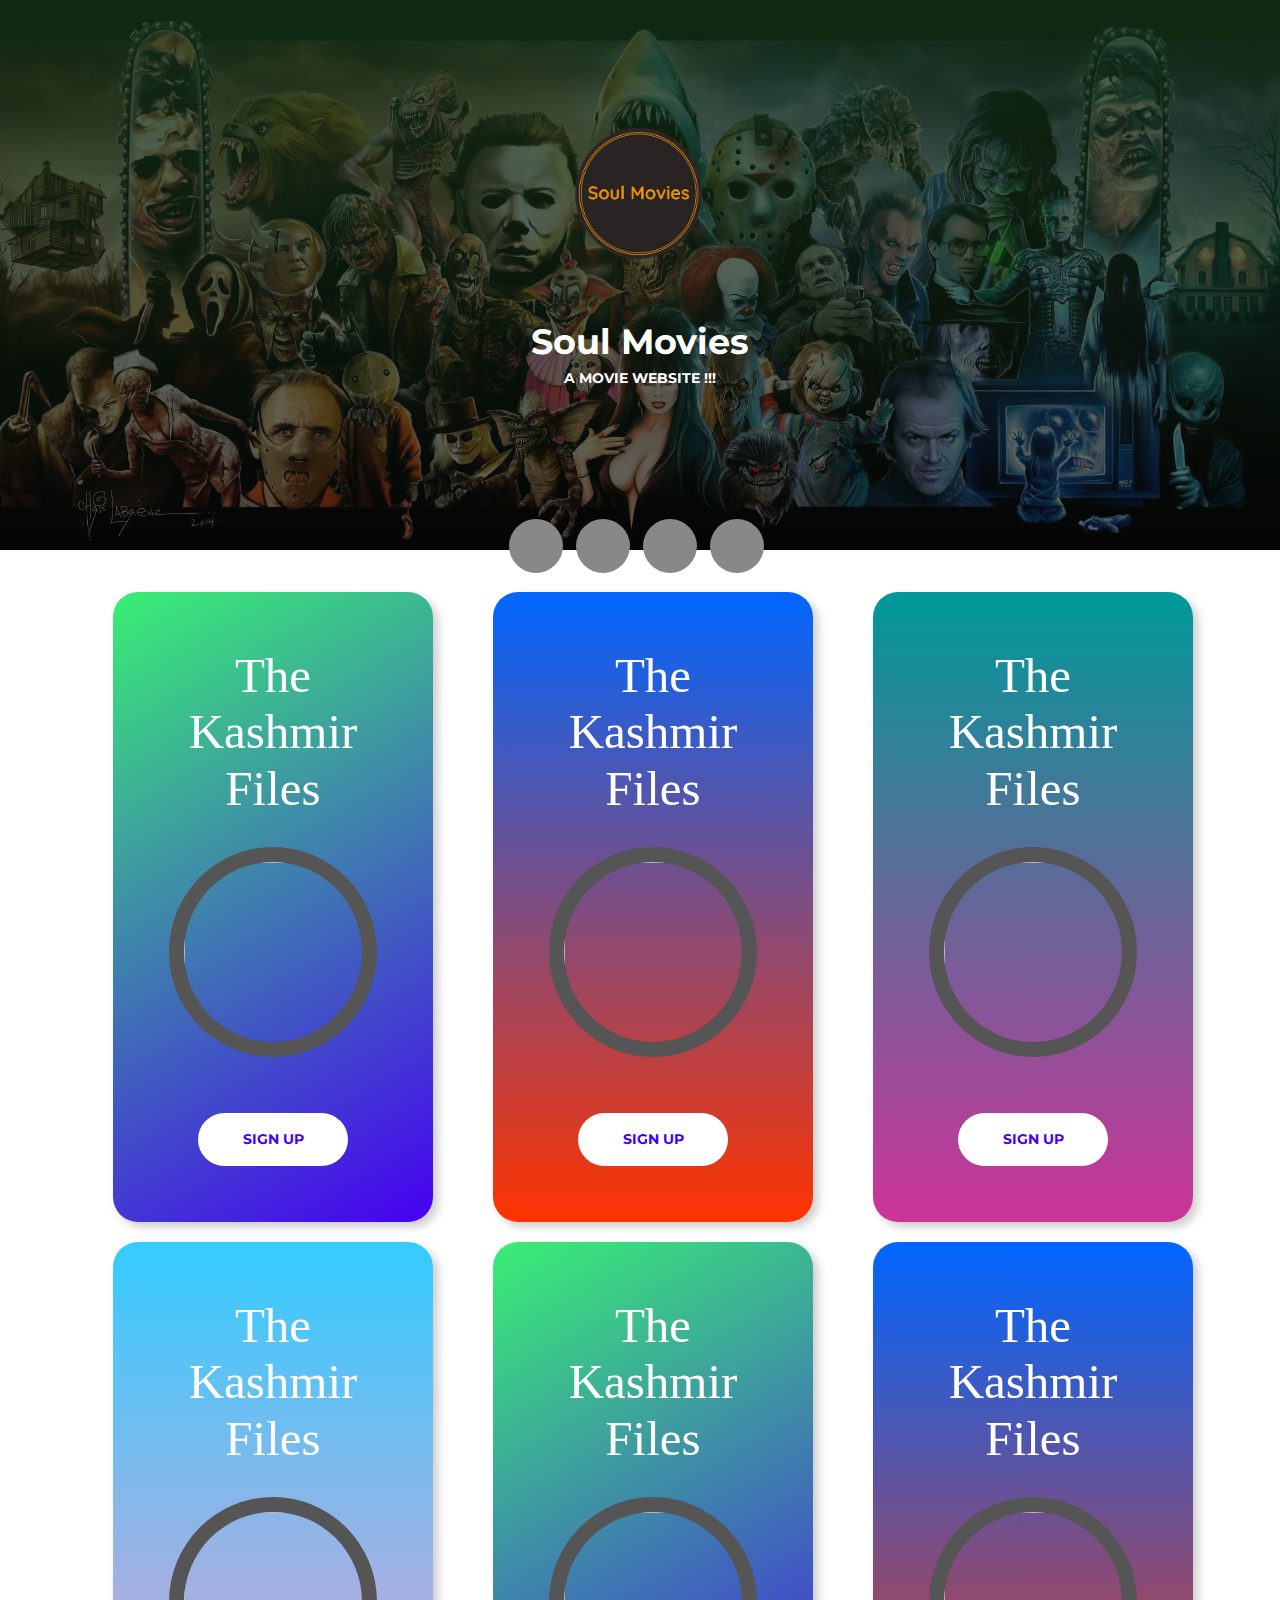
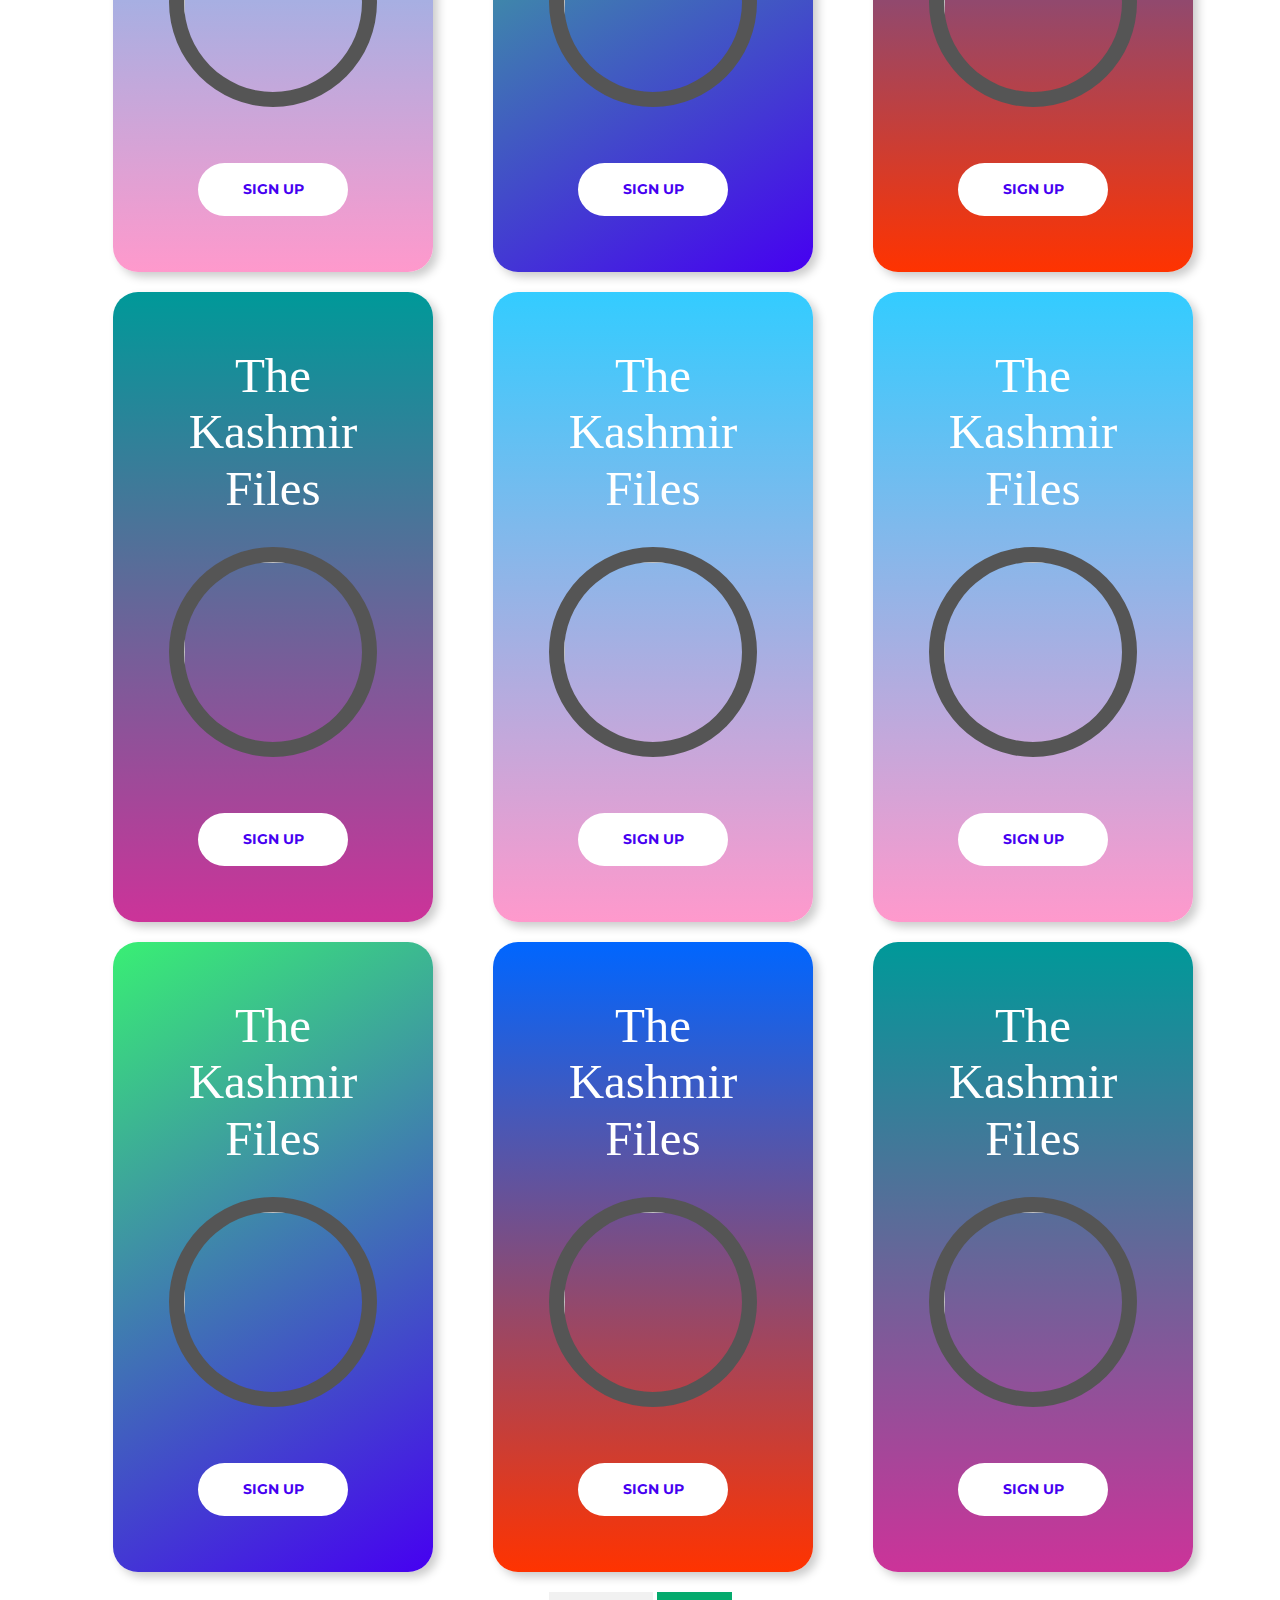
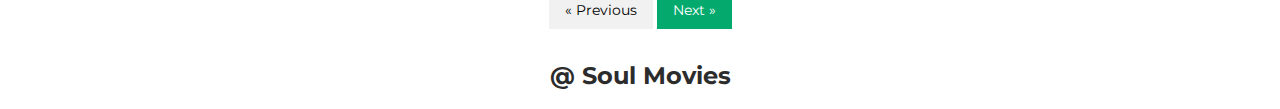
==== lm.html @ b40b962f "m" ====
<!DOCTYPE html>
<html lang="en-US">
  <head>
    <meta charset="UTF-8">
    <meta http-equiv="X-UA-Compatible" content="IE=edge">
    <meta name="viewport" content="width=device-width, initial-scale=1">
    <meta content="text/html; charset=iso-8859-2" http-equiv="Content-Type">
    <link rel="stylesheet" href="https://www.w3schools.com/w3css/4/w3.css">
    <meta name="keywords" content="ASHWANI,ashwani,singh,SINGH,Singh,Jhaboo,JHABOO,jhaboo Ashwani Singh,Jhaboo Singh,jhabboo,top,best,Jhabboo,Jhabboo Singh,jhabboo singh," />
    <title>||SoulMovies||</title>
    <link href="https://fonts.googleapis.com/css?family=Montserrat:400,700,200" rel="stylesheet">
    <link href="https://maxcdn.bootstrapcdn.com/font-awesome/latest/css/font-awesome.min.css" rel="stylesheet">
    <link href="css/aos.css?ver=1.1.0" rel="stylesheet">
    <link href="css/bootstrap.min.css?ver=1.1.0" rel="stylesheet">
    <link href="css/main.css?ver=1.1.0" rel="stylesheet">
    <noscript>
      <style type="text/css">
        [data-aos] {
            opacity: 1 !important;
            transform: translate(0) scale(1) !important;
        }
        .mySlides {display:none;}
      </style>
    </noscript>
    <style>
a {
  text-decoration: none;
  display: inline-block;
  padding: 8px 16px;
}



.previous {
  background-color: #f1f1f1;
  color: black;
}

.next {
  background-color: #04AA6D;
  color: white;
}

.round {
  border-radius: 50%;
}

    .button {
      padding: 15px 25px;
      font-size: 24px;
      text-align: center;
      cursor: pointer;
      outline: none;
      color: #fff;
      background-color: #04AA6D;
      border: none;
      border-radius: 15px;
      box-shadow: 0 9px #999;
    }
    
    .button:hover {background-color: #3e8e41}
    
    .button:active {
      background-color: #3e8e41;
      box-shadow: 0 5px #666;
      transform: translateY(4px);
    }

    .card {
    width: 320px;
    box-sizing: border-box;
    padding: 4em;
    font-family: Ubuntu;
    border-radius: 25px;
    color: white;
    line-height: 25px;
    box-shadow: 5px 5px 10px #ccc;
    float: left;
    margin-left: 2em;
   
  }
  
  .card.purple {
    background: linear-gradient(to bottom, #0066ff 0%, #ff3300 100%);
  }
  
  .card.green {
    background: linear-gradient(150deg, #39ef74, #4600f1 100%);
  }
  
  .card.pink {
    background: linear-gradient(to bottom, #33ccff 0%, #ff99cc 100%);
  }
  .card.red {
    background: linear-gradient(to bottom, #009999 0%, #cc3399 100%);
  }
  
  
  button {
    text-transform: uppercase;
    width: 150px;
    display: block;
    margin: 0 auto;
    color: #4600f1;
    border-radius: 50px;
    padding: 1em;
    background: white;
    border: none;
    font-weight: bold;
    margin-top: 4em;
  }
  img {
    border-radius: 50%;
    border: 15px solid #555;
  }
  
  
    </style>
  </head>
  <body id="top">
   
  
    <div class="page-content">
     
<div class="profile-page">
  <div class="wrapper">
    <div class="page-header page-header-small" filter-color="green">
      <div class="page-header-image" data-parallax="true" style="background-image: url('images/cc-bg-2.jpg')"></div>
      <div class="container">
        <div class="content-center">
          <div class="cc-profile-image"><a href="#"><img src="images/ash.jpg" alt="Image"/></a></div>
          <div class="h2 title">Soul Movies</div>
          <p class="category text-white">A Movie Website !!! <br></p><a class="btn btn-primary smooth-scroll mr-2" href="mailto:ashwani221003@gmail.com" data-aos="zoom-in" data-aos-anchor="data-aos-anchor">Contact Me</a><a class="btn btn-primary" href="#" data-aos="zoom-in" data-aos-anchor="data-aos-anchor">Explore</a>
        </div>
      </div>
      <div class="section">
        <div class="container">
          <div class="button-container">
            
            <a class="btn btn-default btn-round btn-lg btn-icon" href="https://www.instagram.com/Soul_Movie/" rel="tooltip" title="Instagram"><i class="fa fa-instagram"></i></a>
            <a class="btn btn-default btn-round btn-lg btn-icon" href="https://t.me/soul_movies1" rel="tooltip" title="Telegram"><i class="fa fa-telegram"></i></a>
            <a class="btn btn-default btn-round btn-lg btn-icon" href="https://www.youtube.com/channel/UCIfDLd_bmpU7sVuVoZVQx5g" rel="tooltip" title="Youtube"><i class="fa fa-youtube-play"></i></a>
            <a class="btn btn-default btn-round btn-lg btn-icon" href="upi://pay?pa=jhabboosingh@ybl&amp;pn=Ashwani Singh K&amp;cu=INR" rel="tooltip" title="Support Us"><i class="fa fa-paypal"></i></a>
            
        </div>
      </div>
    </div>
  </div>
</div><br><br>


  
<div class="container">
    <div class="row">


        <div class="col-sm">
            <div class="card green">
                <h1><center>The Kashmir Files</center></h1>
                <div><img class="center" src="" width="215" height="210"></div>
                <button>Sign Up</button>
              </div>
          </div>
          <div class="col-sm">
            <div class="card purple">
                <h1><center>The Kashmir Files</center></h1>
                <div><img class="center" src="" width="215" height="210"></div>
                <button>Sign Up</button>
              </div>
          </div>
    
          <div class="col-sm">
            <div class="card red">
                <h1><center>The Kashmir Files</center></h1>
                <div><img class="center" src="" width="215" height="210"></div>
                <button>Sign Up</button>
              </div> </div>
    
          <div class="col-sm">
            <div class="card pink">
                <h1><center>The Kashmir Files</center></h1>
                <div><img class="center" src="" width="215" height="210"></div>
                <button>Sign Up</button>
              </div>
          </div>

        <div class="col-sm">
            <div class="card green">
                <h1><center>The Kashmir Files</center></h1>
                <div><img class="center" src="" width="215" height="210"></div>
                <button>Sign Up</button>
              </div>
          </div>
          <div class="col-sm">
            <div class="card purple">
                <h1><center>The Kashmir Files</center></h1>
                <div><img class="center" src="" width="215" height="210"></div>
                <button>Sign Up</button>
              </div>
          </div>
    
          <div class="col-sm">
            <div class="card red">
                <h1><center>The Kashmir Files</center></h1>
                <div><img class="center" src="" width="215" height="210"></div>
                <button>Sign Up</button>
              </div> </div>


              <div class="col-sm">
                <div class="card pink">
                    <h1><center>The Kashmir Files</center></h1>
                    <div><img class="center" src="" width="215" height="210"></div>
                    <button>Sign Up</button>
                  </div>
              </div>
    
          <div class="col-sm">
            <div class="card pink">
                <h1><center>The Kashmir Files</center></h1>
                <div><img class="center" src="" width="215" height="210"></div>
                <button>Sign Up</button>
              </div>
          </div>

      <div class="col-sm">
        <div class="card green">
            <h1><center>The Kashmir Files</center></h1>
            <div><img class="center" src="" width="215" height="210"></div>
            <button>Sign Up</button>
          </div>
      </div>
      <div class="col-sm">
        <div class="card purple">
            <h1><center>The Kashmir Files</center></h1>
            <div><img class="center" src="" width="215" height="210"></div>
            <button>Sign Up</button>
          </div>
      </div>

      <div class="col-sm">
        <div class="card red">
            <h1><center>The Kashmir Files</center></h1>
            <div><img class="center" src="" width="215" height="210"></div>
            <button>Sign Up</button>
          </div> </div>

     
    </div>
  </div><center>
  <a href="#" class="previous">&laquo; Previous</a>
<a href="#" class="next">Next &raquo;</a></center>
  <div class="h4 title text-center">@ Soul Movies</div>

</body>
</html>
---- css/main.css ----
.bootstrap-switch {
  display: inline-block;
  direction: ltr;
  cursor: pointer;
  border-radius: 30px;
  border: 0;
  position: relative;
  text-align: left;
  margin-bottom: 10px;
  line-height: 8px;
  width: 59px !important;
  height: 22px;
  outline: none;
  z-index: 0;
  -webkit-user-select: none;
  -moz-user-select: none;
  -ms-user-select: none;
  user-select: none;
  vertical-align: middle;
  transition: border-color ease-in-out .15s, box-shadow ease-in-out .15s;
  margin-right: 20px;
  background: rgba(44, 44, 44, 0.2); }



.bootstrap-switch .bootstrap-switch-container {
  display: inline-flex;
  top: 0;
  height: 22px;
  border-radius: 4px;
  transform: translate3d(0, 0, 0);
  width: 100px !important; }

.bootstrap-switch .bootstrap-switch-handle-on,
.bootstrap-switch .bootstrap-switch-handle-off,
.bootstrap-switch .bootstrap-switch-label {
  box-sizing: border-box;
  cursor: pointer;
  display: inline-block !important;
  height: 100%;
  color: #fff;
  padding: 6px 12px;
  font-size: 11px;
  text-indent: -5px;
  line-height: 15px;
  transition: 0.25s ease-out; }

.bootstrap-switch .bootstrap-switch-handle-on,
.bootstrap-switch .bootstrap-switch-handle-off {
  text-align: center;
  z-index: 1;
  float: left;
  line-height: 11px;
  width: 50% !important; }

.bootstrap-switch .bootstrap-switch-handle-on.bootstrap-switch-brown,
.bootstrap-switch .bootstrap-switch-handle-off.bootstrap-switch-brown {
  color: #fff;
  background: #378C3F; }

.bootstrap-switch .bootstrap-switch-handle-on.bootstrap-switch-blue,
.bootstrap-switch .bootstrap-switch-handle-off.bootstrap-switch-blue {
  color: #fff;
  background: #2CA8FF; }

.bootstrap-switch .bootstrap-switch-handle-on.bootstrap-switch-green,
.bootstrap-switch .bootstrap-switch-handle-off.bootstrap-switch-green {
  color: #fff;
  background: #18ce0f; }

.bootstrap-switch .bootstrap-switch-handle-on.bootstrap-switch-orange,
.bootstrap-switch .bootstrap-switch-handle-off.bootstrap-switch-orange {
  background: #FFB236;
  color: #fff; }

.bootstrap-switch .bootstrap-switch-handle-on.bootstrap-switch-red,
.bootstrap-switch .bootstrap-switch-handle-off.bootstrap-switch-red {
  color: #fff;
  background: #FF3636; }

.bootstrap-switch .bootstrap-switch-handle-on.bootstrap-switch-default,
.bootstrap-switch .bootstrap-switch-handle-off.bootstrap-switch-default {
  color: #fff; }

.bootstrap-switch .bootstrap-switch-label {
  text-align: center;
  z-index: 100;
  color: #333333;
  background: #ffffff;
  width: 22px !important;
  height: 22px !important;
  margin: 0px -11px;
  border-radius: 20px;
  position: absolute;
  float: left;
  top: 0;
  left: 50%;
  padding: 0;
  box-shadow: 0 1px 11px rgba(0, 0, 0, 0.25); }

.bootstrap-switch.bootstrap-switch-off .bootstrap-switch-label {
  background-color: rgba(23, 23, 23, 0.4); }

.bootstrap-switch.bootstrap-switch-on:hover .bootstrap-switch-label {
  width: 27px !important;
  margin-left: -16px; }

.bootstrap-switch.bootstrap-switch-off:hover .bootstrap-switch-label {
  width: 27px !important;
  margin-left: -11px; }

.bootstrap-switch .bootstrap-switch-handle-on {
  border-bottom-left-radius: 3px;
  border-top-left-radius: 3px; }

.bootstrap-switch .bootstrap-switch-handle-off {
  text-indent: 6px; }

.bootstrap-switch input[type='radio'],
.bootstrap-switch input[type='checkbox'] {
  position: absolute !important;
  top: 0;
  left: 0;
  opacity: 0;
  filter: alpha(opacity=0);
  z-index: -1; }

.bootstrap-switch input[type='radio'].form-control,
.bootstrap-switch input[type='checkbox'].form-control {
  height: auto; }

.bootstrap-switch.bootstrap-switch-mini .bootstrap-switch-handle-on,
.bootstrap-switch.bootstrap-switch-mini .bootstrap-switch-handle-off,
.bootstrap-switch.bootstrap-switch-mini .bootstrap-switch-label {
  padding: 1px 5px;
  font-size: 12px;
  line-height: 1.5; }

.bootstrap-switch.bootstrap-switch-small .bootstrap-switch-handle-on,
.bootstrap-switch.bootstrap-switch-small .bootstrap-switch-handle-off,
.bootstrap-switch.bootstrap-switch-small .bootstrap-switch-label {
  padding: 5px 10px;
  font-size: 12px;
  line-height: 1.5; }

.bootstrap-switch.bootstrap-switch-large .bootstrap-switch-handle-on,
.bootstrap-switch.bootstrap-switch-large .bootstrap-switch-handle-off,
.bootstrap-switch.bootstrap-switch-large .bootstrap-switch-label {
  padding: 6px 16px;
  font-size: 18px;
  line-height: 1.33; }

.bootstrap-switch.bootstrap-switch-disabled,
.bootstrap-switch.bootstrap-switch-readonly,
.bootstrap-switch.bootstrap-switch-indeterminate {
  cursor: default !important; }

.bootstrap-switch.bootstrap-switch-disabled .bootstrap-switch-handle-on,
.bootstrap-switch.bootstrap-switch-readonly .bootstrap-switch-handle-on,
.bootstrap-switch.bootstrap-switch-indeterminate .bootstrap-switch-handle-on,
.bootstrap-switch.bootstrap-switch-disabled .bootstrap-switch-handle-off,
.bootstrap-switch.bootstrap-switch-readonly .bootstrap-switch-handle-off,
.bootstrap-switch.bootstrap-switch-indeterminate .bootstrap-switch-handle-off,
.bootstrap-switch.bootstrap-switch-disabled .bootstrap-switch-label,
.bootstrap-switch.bootstrap-switch-readonly .bootstrap-switch-label,
.bootstrap-switch.bootstrap-switch-indeterminate .bootstrap-switch-label {
  opacity: 0.5;
  filter: alpha(opacity=50);
  cursor: default !important; }

.bootstrap-switch.bootstrap-switch-animate .bootstrap-switch-container {
  transition: margin-left 0.5s; }

.bootstrap-switch.bootstrap-switch-inverse .bootstrap-switch-handle-on {
  border-bottom-left-radius: 0;
  border-top-left-radius: 0;
  border-bottom-right-radius: 3px;
  border-top-right-radius: 3px; }

.bootstrap-switch.bootstrap-switch-inverse .bootstrap-switch-handle-off {
  border-bottom-right-radius: 0;
  border-top-right-radius: 0;
  border-bottom-left-radius: 3px;
  border-top-left-radius: 3px; }

.bootstrap-switch.bootstrap-switch-on .bootstrap-switch-container {
  margin-left: -2px !important; }

.bootstrap-switch.bootstrap-switch-off .bootstrap-switch-container {
  margin-left: -39px !important; }

.bootstrap-switch.bootstrap-switch-on .bootstrap-switch-label:before {
  background-color: #FFFFFF; }

.bootstrap-switch.bootstrap-switch-on .bootstrap-switch-red ~ .bootstrap-switch-default {
  background-color: #FF3636; }

.bootstrap-switch.bootstrap-switch-on .bootstrap-switch-orange ~ .bootstrap-switch-default {
  background-color: #FFB236; }

.bootstrap-switch.bootstrap-switch-on .bootstrap-switch-green ~ .bootstrap-switch-default {
  background-color: #18ce0f; }

.bootstrap-switch.bootstrap-switch-on .bootstrap-switch-brown ~ .bootstrap-switch-default {
  background-color: #378C3F; }

.bootstrap-switch.bootstrap-switch-on .bootstrap-switch-blue ~ .bootstrap-switch-default {
  background-color: #2CA8FF; }

.bootstrap-switch.bootstrap-switch-off .bootstrap-switch-red,
.bootstrap-switch.bootstrap-switch-off .bootstrap-switch-brown,
.bootstrap-switch.bootstrap-switch-off .bootstrap-switch-blue,
.bootstrap-switch.bootstrap-switch-off .bootstrap-switch-orange,
.bootstrap-switch.bootstrap-switch-off .bootstrap-switch-green {
  background-color: #E3E3E3; }

.bootstrap-switch-off .bootstrap-switch-handle-on {
  opacity: 0; }

.bootstrap-switch-on .bootstrap-switch-handle-off {
  opacity: 0; }

/*! nouislider - 9.1.0 - 2016-12-10 16:00:32 */
/* Functional styling;
 * These styles are required for noUiSlider to function.
 * You don't need to change these rules to apply your design.
 */
.noUi-target,
.noUi-target * {
  -webkit-touch-callout: none;
  -webkit-tap-highlight-color: rgba(0, 0, 0, 0);
  -webkit-user-select: none;
  touch-action: none;
  -ms-user-select: none;
  -moz-user-select: none;
  user-select: none;
  box-sizing: border-box; }

.noUi-target {
  position: relative;
  direction: ltr; }

.noUi-base {
  width: 100%;
  height: 100%;
  position: relative;
  z-index: 1;
  /* Fix 401 */ }

.noUi-connect {
  position: absolute;
  right: 0;
  top: 0;
  left: 0;
  bottom: 0; }

.noUi-origin {
  position: absolute;
  height: 0;
  width: 0; }

.noUi-handle {
  position: relative;
  z-index: 1; }

.noUi-state-tap .noUi-connect,
.noUi-state-tap .noUi-origin {
  transition: top 0.3s, right 0.3s, bottom 0.3s, left 0.3s; }

.noUi-state-drag * {
  cursor: inherit !important; }

/* Painting and performance;
 * Browsers can paint handles in their own layer.
 */
.noUi-base,
.noUi-handle {
  transform: translate3d(0, 0, 0); }

/* Slider size and handle placement;
 */
.noUi-horizontal {
  height: 1px; }

.noUi-horizontal .noUi-handle {
  border-radius: 50%;
  background-color: #FFFFFF;
  box-shadow: 0 1px 13px 0 rgba(0, 0, 0, 0.2);
  height: 15px;
  width: 15px;
  cursor: pointer;
  margin-left: -10px;
  margin-top: -7px; }

.noUi-vertical {
  width: 18px; }

.noUi-vertical .noUi-handle {
  width: 28px;
  height: 34px;
  left: -6px;
  top: -17px; }

/* Styling;
 */
.noUi-target {
  background-color: rgba(182, 182, 182, 0.3);
  border-radius: 3px; }

.noUi-connect {
  background: #888;
  border-radius: 3px;
  transition: background 450ms; }

/* Handles and cursors;
 */
.noUi-draggable {
  cursor: ew-resize; }

.noUi-vertical .noUi-draggable {
  cursor: ns-resize; }

.noUi-handle {
  border-radius: 3px;
  background: #FFF;
  cursor: default;
  box-shadow: inset 0 0 1px #FFF, inset 0 1px 7px #EBEBEB, 0 3px 6px -3px #BBB;
  -webkit-transition: 300ms ease 0s;
  -moz-transition: 300ms ease 0s;
  -ms-transition: 300ms ease 0s;
  -o-transform: 300ms ease 0s;
  transition: 300ms ease 0s; }

.noUi-active {
  transform: scale3d(1.5, 1.5, 1); }

/* Disabled state;
 */
[disabled] .noUi-connect {
  background: #B8B8B8; }

[disabled].noUi-target,
[disabled].noUi-handle,
[disabled] .noUi-handle {
  cursor: not-allowed; }

/* Base;
 *
 */
.noUi-pips,
.noUi-pips * {
  box-sizing: border-box; }

.noUi-pips {
  position: absolute;
  color: #999; }

/* Values;
 *
 */
.noUi-value {
  position: absolute;
  text-align: center; }

.noUi-value-sub {
  color: #ccc;
  font-size: 10px; }

/* Markings;
 *
 */
.noUi-marker {
  position: absolute;
  background: #CCC; }

.noUi-marker-sub {
  background: #AAA; }

.noUi-marker-large {
  background: #AAA; }

/* Horizontal layout;
 *
 */
.noUi-pips-horizontal {
  padding: 10px 0;
  height: 80px;
  top: 100%;
  left: 0;
  width: 100%; }

.noUi-value-horizontal {
  transform: translate3d(-50%, 50%, 0); }

.noUi-marker-horizontal.noUi-marker {
  margin-left: -1px;
  width: 2px;
  height: 5px; }

.noUi-marker-horizontal.noUi-marker-sub {
  height: 10px; }

.noUi-marker-horizontal.noUi-marker-large {
  height: 15px; }

/* Vertical layout;
 *
 */
.noUi-pips-vertical {
  padding: 0 10px;
  height: 100%;
  top: 0;
  left: 100%; }

.noUi-value-vertical {
  transform: translate3d(0, 50%, 0);
  padding-left: 25px; }

.noUi-marker-vertical.noUi-marker {
  width: 5px;
  height: 2px;
  margin-top: -1px; }

.noUi-marker-vertical.noUi-marker-sub {
  width: 10px; }

.noUi-marker-vertical.noUi-marker-large {
  width: 15px; }

.noUi-tooltip {
  display: block;
  position: absolute;
  border: 1px solid #D9D9D9;
  border-radius: 3px;
  background: #fff;
  color: #000;
  padding: 5px;
  text-align: center; }

.noUi-horizontal .noUi-tooltip {
  transform: translate(-50%, 0);
  left: 50%;
  bottom: 120%; }

.noUi-vertical .noUi-tooltip {
  transform: translate(0, -50%);
  top: 50%;
  right: 120%; }

.slider.slider-neutral .noUi-connect, .slider.slider-neutral.noUi-connect {
  background-color: #FFFFFF; }

.slider.slider-neutral.noUi-target {
  background-color: rgba(255, 255, 255, 0.3); }

.slider.slider-neutral .noUi-handle {
  background-color: #FFFFFF; }

.slider.slider-primary .noUi-connect, .slider.slider-primary.noUi-connect {
  background-color: #378C3F; }

.slider.slider-primary.noUi-target {
  background-color: rgba(55, 140, 63, 0.4); }

.slider.slider-primary .noUi-handle {
  background-color: #378C3F; }

.slider.slider-info .noUi-connect, .slider.slider-info.noUi-connect {
  background-color: #2CA8FF; }

.slider.slider-info.noUi-target {
  background-color: rgba(44, 168, 255, 0.3); }

.slider.slider-info .noUi-handle {
  background-color: #2CA8FF; }

.slider.slider-success .noUi-connect, .slider.slider-success.noUi-connect {
  background-color: #18ce0f; }

.slider.slider-success.noUi-target {
  background-color: rgba(24, 206, 15, 0.3); }

.slider.slider-success .noUi-handle {
  background-color: #18ce0f; }

.slider.slider-warning .noUi-connect, .slider.slider-warning.noUi-connect {
  background-color: #FFB236; }

.slider.slider-warning.noUi-target {
  background-color: rgba(255, 178, 54, 0.3); }

.slider.slider-warning .noUi-handle {
  background-color: #FFB236; }

.slider.slider-danger .noUi-connect, .slider.slider-danger.noUi-connect {
  background-color: #FF3636; }

.slider.slider-danger.noUi-target {
  background-color: rgba(255, 54, 54, 0.3); }

.slider.slider-danger .noUi-handle {
  background-color: #FF3636; }

/*!
 * Datepicker for Bootstrap v1.7.0-dev (https://github.com/uxsolutions/bootstrap-datepicker)
 *
 * Licensed under the Apache License v2.0 (http://www.apache.org/licenses/LICENSE-2.0)
 */
.datepicker {
  padding: 8px 6px;
  border-radius: 4px;
  direction: ltr;
  transform: translate3d(0, -40px, 0);
  transition: all 0.3s cubic-bezier(0.215, 0.61, 0.355, 1) 0s, opacity 0.3s ease 0s, height 0s linear 0.35s;
  opacity: 0;
  filter: alpha(opacity=0);
  visibility: hidden;
  display: block;
  width: 254px;
  max-width: 254px; }
  .datepicker.dropdown-menu:before {
    display: none; }
  .datepicker.datepicker-primary {
    background-color: #378C3F; }
    .datepicker.datepicker-primary th,
    .datepicker.datepicker-primary .day div,
    .datepicker.datepicker-primary table tr td span {
      color: #FFFFFF; }
    .datepicker.datepicker-primary:after {
      border-bottom-color: #378C3F; }
    .datepicker.datepicker-primary.datepicker-orient-top:after {
      border-top-color: #378C3F; }
    .datepicker.datepicker-primary .dow {
      color: rgba(255, 255, 255, 0.8); }
    .datepicker.datepicker-primary table tr td.old div,
    .datepicker.datepicker-primary table tr td.new div,
    .datepicker.datepicker-primary table tr td span.old,
    .datepicker.datepicker-primary table tr td span.new {
      color: rgba(255, 255, 255, 0.4); }
    .datepicker.datepicker-primary table tr td span:hover,
    .datepicker.datepicker-primary table tr td span.focused {
      background: rgba(255, 255, 255, 0.1); }
    .datepicker.datepicker-primary .datepicker-switch:hover,
    .datepicker.datepicker-primary .prev:hover,
    .datepicker.datepicker-primary .next:hover,
    .datepicker.datepicker-primary tfoot tr th:hover {
      background: rgba(255, 255, 255, 0.2); }
    .datepicker.datepicker-primary table tr td.active div,
    .datepicker.datepicker-primary table tr td.active:hover div,
    .datepicker.datepicker-primary table tr td.active.disabled div,
    .datepicker.datepicker-primary table tr td.active.disabled:hover div {
      background-color: #FFFFFF;
      color: #378C3F; }
    .datepicker.datepicker-primary table tr td.day:hover div,
    .datepicker.datepicker-primary table tr td.day.focused div {
      background: rgba(255, 255, 255, 0.2); }
    .datepicker.datepicker-primary table tr td.active:hover div,
    .datepicker.datepicker-primary table tr td.active:hover:hover div,
    .datepicker.datepicker-primary table tr td.active.disabled:hover div,
    .datepicker.datepicker-primary table tr td.active.disabled:hover:hover div,
    .datepicker.datepicker-primary table tr td.active:active div,
    .datepicker.datepicker-primary table tr td.active:hover:active div,
    .datepicker.datepicker-primary table tr td.active.disabled:active div,
    .datepicker.datepicker-primary table tr td.active.disabled:hover:active div,
    .datepicker.datepicker-primary table tr td.active.active div,
    .datepicker.datepicker-primary table tr td.active:hover.active div,
    .datepicker.datepicker-primary table tr td.active.disabled.active div,
    .datepicker.datepicker-primary table tr td.active.disabled:hover.active div,
    .datepicker.datepicker-primary table tr td.active.disabled div,
    .datepicker.datepicker-primary table tr td.active:hover.disabled div,
    .datepicker.datepicker-primary table tr td.active.disabled.disabled div,
    .datepicker.datepicker-primary table tr td.active.disabled:hover.disabled div,
    .datepicker.datepicker-primary table tr td.active[disabled] div,
    .datepicker.datepicker-primary table tr td.active:hover[disabled] div,
    .datepicker.datepicker-primary table tr td.active.disabled[disabled] div,
    .datepicker.datepicker-primary table tr td.active.disabled:hover[disabled] div,
    .datepicker.datepicker-primary table tr td span.active:hover,
    .datepicker.datepicker-primary table tr td span.active:hover:hover,
    .datepicker.datepicker-primary table tr td span.active.disabled:hover,
    .datepicker.datepicker-primary table tr td span.active.disabled:hover:hover,
    .datepicker.datepicker-primary table tr td span.active:active,
    .datepicker.datepicker-primary table tr td span.active:hover:active,
    .datepicker.datepicker-primary table tr td span.active.disabled:active,
    .datepicker.datepicker-primary table tr td span.active.disabled:hover:active,
    .datepicker.datepicker-primary table tr td span.active.active,
    .datepicker.datepicker-primary table tr td span.active:hover.active,
    .datepicker.datepicker-primary table tr td span.active.disabled.active,
    .datepicker.datepicker-primary table tr td span.active.disabled:hover.active,
    .datepicker.datepicker-primary table tr td span.active.disabled,
    .datepicker.datepicker-primary table tr td span.active:hover.disabled,
    .datepicker.datepicker-primary table tr td span.active.disabled.disabled,
    .datepicker.datepicker-primary table tr td span.active.disabled:hover.disabled,
    .datepicker.datepicker-primary table tr td span.active[disabled],
    .datepicker.datepicker-primary table tr td span.active:hover[disabled],
    .datepicker.datepicker-primary table tr td span.active.disabled[disabled],
    .datepicker.datepicker-primary table tr td span.active.disabled:hover[disabled] {
      background-color: #FFFFFF; }
    .datepicker.datepicker-primary table tr td span.active:hover,
    .datepicker.datepicker-primary table tr td span.active:hover:hover,
    .datepicker.datepicker-primary table tr td span.active.disabled:hover,
    .datepicker.datepicker-primary table tr td span.active.disabled:hover:hover,
    .datepicker.datepicker-primary table tr td span.active:active,
    .datepicker.datepicker-primary table tr td span.active:hover:active,
    .datepicker.datepicker-primary table tr td span.active.disabled:active,
    .datepicker.datepicker-primary table tr td span.active.disabled:hover:active,
    .datepicker.datepicker-primary table tr td span.active.active,
    .datepicker.datepicker-primary table tr td span.active:hover.active,
    .datepicker.datepicker-primary table tr td span.active.disabled.active,
    .datepicker.datepicker-primary table tr td span.active.disabled:hover.active,
    .datepicker.datepicker-primary table tr td span.active.disabled,
    .datepicker.datepicker-primary table tr td span.active:hover.disabled,
    .datepicker.datepicker-primary table tr td span.active.disabled.disabled,
    .datepicker.datepicker-primary table tr td span.active.disabled:hover.disabled,
    .datepicker.datepicker-primary table tr td span.active[disabled],
    .datepicker.datepicker-primary table tr td span.active:hover[disabled],
    .datepicker.datepicker-primary table tr td span.active.disabled[disabled],
    .datepicker.datepicker-primary table tr td span.active.disabled:hover[disabled] {
      color: #378C3F; }

.datepicker-inline {
  width: 220px; }

.datepicker.datepicker-rtl {
  direction: rtl; }

.datepicker.datepicker-rtl.dropdown-menu {
  left: auto; }

.datepicker.datepicker-rtl table tr td span {
  float: right; }

.datepicker-dropdown {
  top: 0;
  left: 0; }

.datepicker-dropdown:before {
  content: '';
  display: inline-block;
  border-left: 7px solid transparent;
  border-right: 7px solid transparent;
  border-bottom: 7px solid transparent;
  border-top: 0;
  border-bottom-color: rgba(0, 0, 0, 0.2);
  position: absolute; }

.datepicker-dropdown:after {
  content: '';
  display: inline-block;
  border-left: 6px solid transparent;
  border-right: 6px solid transparent;
  border-bottom: 6px solid #fff;
  border-top: 0;
  position: absolute; }

.datepicker-dropdown.datepicker-orient-left:before {
  left: 6px; }

.datepicker-dropdown.datepicker-orient-left:after {
  left: 7px; }

.datepicker-dropdown.datepicker-orient-right:before {
  right: 6px; }

.datepicker-dropdown.datepicker-orient-right:after {
  right: 7px; }

.datepicker-dropdown.datepicker-orient-bottom:before {
  top: -7px; }

.datepicker-dropdown.datepicker-orient-bottom:after {
  top: -6px; }

.datepicker-dropdown.datepicker-orient-top:before {
  bottom: -7px;
  border-bottom: 0;
  border-top: 7px solid transparent; }

.datepicker-dropdown.datepicker-orient-top:after {
  bottom: -6px;
  border-bottom: 0;
  border-top: 6px solid #fff; }

.datepicker table {
  margin: 0;
  -webkit-touch-callout: none;
  -webkit-user-select: none;
  -moz-user-select: none;
  -ms-user-select: none;
  user-select: none;
  width: 241px;
  max-width: 241px; }

.datepicker .day div,
.datepicker th {
  transition: all 300ms ease 0s;
  text-align: center;
  width: 30px;
  height: 30px;
  line-height: 2.2;
  border-radius: 50%;
  font-weight: 300;
  font-size: 14px;
  border: none;
  position: relative;
  cursor: pointer; }

.datepicker th {
  color: #378C3F; }

.table-condensed > tbody > tr > td,
.table-condensed > tbody > tr > th,
.table-condensed > tfoot > tr > td,
.table-condensed > tfoot > tr > th,
.table-condensed > thead > tr > td,
.table-condensed > thead > tr > th {
  padding: 2px;
  text-align: center;
  cursor: pointer; }

.table-striped .datepicker table tr td,
.table-striped .datepicker table tr th {
  background-color: transparent; }

.datepicker table tr td.day:hover div,
.datepicker table tr td.day.focused div {
  background: #eee;
  cursor: pointer; }

.datepicker table tr td.old,
.datepicker table tr td.new {
  color: #888; }

.datepicker table tr td.disabled,
.datepicker table tr td.disabled:hover {
  background: none;
  color: #888;
  cursor: default; }

.datepicker table tr td.highlighted {
  background: #d9edf7;
  border-radius: 0; }

.datepicker table tr td.today,
.datepicker table tr td.today:hover,
.datepicker table tr td.today.disabled,
.datepicker table tr td.today.disabled:hover {
  background-color: #fde19a;
  background-image: linear-gradient(to bottom, #fdd49a, #fdf59a);
  background-repeat: repeat-x;
  filter: progid:DXImageTransform.Microsoft.gradient(startColorstr='#fdd49a', endColorstr='#fdf59a', GradientType=0);
  border-color: #fdf59a #fdf59a #fbed50;
  border-color: rgba(0, 0, 0, 0.1) rgba(0, 0, 0, 0.1) rgba(0, 0, 0, 0.25);
  filter: progid:DXImageTransform.Microsoft.gradient(enabled=false);
  color: #000; }

.datepicker table tr td.today:hover,
.datepicker table tr td.today:hover:hover,
.datepicker table tr td.today.disabled:hover,
.datepicker table tr td.today.disabled:hover:hover,
.datepicker table tr td.today:active,
.datepicker table tr td.today:hover:active,
.datepicker table tr td.today.disabled:active,
.datepicker table tr td.today.disabled:hover:active,
.datepicker table tr td.today.active,
.datepicker table tr td.today:hover.active,
.datepicker table tr td.today.disabled.active,
.datepicker table tr td.today.disabled:hover.active,
.datepicker table tr td.today.disabled,
.datepicker table tr td.today:hover.disabled,
.datepicker table tr td.today.disabled.disabled,
.datepicker table tr td.today.disabled:hover.disabled,
.datepicker table tr td.today[disabled],
.datepicker table tr td.today:hover[disabled],
.datepicker table tr td.today.disabled[disabled],
.datepicker table tr td.today.disabled:hover[disabled] {
  background-color: #fdf59a; }

.datepicker table tr td.today:active,
.datepicker table tr td.today:hover:active,
.datepicker table tr td.today.disabled:active,
.datepicker table tr td.today.disabled:hover:active,
.datepicker table tr td.today.active,
.datepicker table tr td.today:hover.active,
.datepicker table tr td.today.disabled.active,
.datepicker table tr td.today.disabled:hover.active {
  background-color: #fbf069 \9; }

.datepicker table tr td.today:hover:hover {
  color: #000; }

.datepicker table tr td.today.active:hover {
  color: #fff; }

.datepicker table tr td.range,
.datepicker table tr td.range:hover,
.datepicker table tr td.range.disabled,
.datepicker table tr td.range.disabled:hover {
  background: #eee;
  border-radius: 0; }

.datepicker table tr td.range.today,
.datepicker table tr td.range.today:hover,
.datepicker table tr td.range.today.disabled,
.datepicker table tr td.range.today.disabled:hover {
  background-color: #f3d17a;
  background-image: linear-gradient(to bottom, #f3c17a, #f3e97a);
  background-repeat: repeat-x;
  filter: progid:DXImageTransform.Microsoft.gradient(startColorstr='#f3c17a', endColorstr='#f3e97a', GradientType=0);
  border-color: #f3e97a #f3e97a #edde34;
  border-color: rgba(0, 0, 0, 0.1) rgba(0, 0, 0, 0.1) rgba(0, 0, 0, 0.25);
  filter: progid:DXImageTransform.Microsoft.gradient(enabled=false);
  border-radius: 0; }

.datepicker table tr td.range.today:hover,
.datepicker table tr td.range.today:hover:hover,
.datepicker table tr td.range.today.disabled:hover,
.datepicker table tr td.range.today.disabled:hover:hover,
.datepicker table tr td.range.today:active,
.datepicker table tr td.range.today:hover:active,
.datepicker table tr td.range.today.disabled:active,
.datepicker table tr td.range.today.disabled:hover:active,
.datepicker table tr td.range.today.active,
.datepicker table tr td.range.today:hover.active,
.datepicker table tr td.range.today.disabled.active,
.datepicker table tr td.range.today.disabled:hover.active,
.datepicker table tr td.range.today.disabled,
.datepicker table tr td.range.today:hover.disabled,
.datepicker table tr td.range.today.disabled.disabled,
.datepicker table tr td.range.today.disabled:hover.disabled,
.datepicker table tr td.range.today[disabled],
.datepicker table tr td.range.today:hover[disabled],
.datepicker table tr td.range.today.disabled[disabled],
.datepicker table tr td.range.today.disabled:hover[disabled] {
  background-color: #f3e97a; }

.datepicker table tr td.range.today:active,
.datepicker table tr td.range.today:hover:active,
.datepicker table tr td.range.today.disabled:active,
.datepicker table tr td.range.today.disabled:hover:active,
.datepicker table tr td.range.today.active,
.datepicker table tr td.range.today:hover.active,
.datepicker table tr td.range.today.disabled.active,
.datepicker table tr td.range.today.disabled:hover.active {
  background-color: #efe24b \9; }

.datepicker table tr td.selected,
.datepicker table tr td.selected:hover,
.datepicker table tr td.selected.disabled,
.datepicker table tr td.selected.disabled:hover {
  background-color: #9e9e9e;
  background-image: linear-gradient(to bottom, #b3b3b3, #808080);
  background-repeat: repeat-x;
  filter: progid:DXImageTransform.Microsoft.gradient(startColorstr='#b3b3b3', endColorstr='#808080', GradientType=0);
  border-color: #808080 #808080 #595959;
  border-color: rgba(0, 0, 0, 0.1) rgba(0, 0, 0, 0.1) rgba(0, 0, 0, 0.25);
  filter: progid:DXImageTransform.Microsoft.gradient(enabled=false);
  color: #fff;
  text-shadow: 0 -1px 0 rgba(0, 0, 0, 0.25); }

.datepicker table tr td.selected:hover,
.datepicker table tr td.selected:hover:hover,
.datepicker table tr td.selected.disabled:hover,
.datepicker table tr td.selected.disabled:hover:hover,
.datepicker table tr td.selected:active,
.datepicker table tr td.selected:hover:active,
.datepicker table tr td.selected.disabled:active,
.datepicker table tr td.selected.disabled:hover:active,
.datepicker table tr td.selected.active,
.datepicker table tr td.selected:hover.active,
.datepicker table tr td.selected.disabled.active,
.datepicker table tr td.selected.disabled:hover.active,
.datepicker table tr td.selected.disabled,
.datepicker table tr td.selected:hover.disabled,
.datepicker table tr td.selected.disabled.disabled,
.datepicker table tr td.selected.disabled:hover.disabled,
.datepicker table tr td.selected[disabled],
.datepicker table tr td.selected:hover[disabled],
.datepicker table tr td.selected.disabled[disabled],
.datepicker table tr td.selected.disabled:hover[disabled] {
  background-color: #808080; }

.datepicker table tr td.selected:active,
.datepicker table tr td.selected:hover:active,
.datepicker table tr td.selected.disabled:active,
.datepicker table tr td.selected.disabled:hover:active,
.datepicker table tr td.selected.active,
.datepicker table tr td.selected:hover.active,
.datepicker table tr td.selected.disabled.active,
.datepicker table tr td.selected.disabled:hover.active {
  background-color: #666666 \9; }

.datepicker table tr td.active div,
.datepicker table tr td.active:hover div,
.datepicker table tr td.active.disabled div,
.datepicker table tr td.active.disabled:hover div {
  background-color: #378C3F;
  color: #FFFFFF;
  box-shadow: 0px 1px 10px 0px rgba(0, 0, 0, 0.2); }

.datepicker table tr td.active:hover div,
.datepicker table tr td.active:hover:hover div,
.datepicker table tr td.active.disabled:hover div,
.datepicker table tr td.active.disabled:hover:hover div,
.datepicker table tr td.active:active div,
.datepicker table tr td.active:hover:active div,
.datepicker table tr td.active.disabled:active div,
.datepicker table tr td.active.disabled:hover:active div,
.datepicker table tr td.active.active div,
.datepicker table tr td.active:hover.active div,
.datepicker table tr td.active.disabled.active div,
.datepicker table tr td.active.disabled:hover.active div,
.datepicker table tr td.active.disabled div,
.datepicker table tr td.active:hover.disabled div,
.datepicker table tr td.active.disabled.disabled div,
.datepicker table tr td.active.disabled:hover.disabled div,
.datepicker table tr td.active[disabled] div,
.datepicker table tr td.active:hover[disabled] div,
.datepicker table tr td.active.disabled[disabled] div,
.datepicker table tr td.active.disabled:hover[disabled] div {
  background-color: #378C3F; }

.datepicker table tr td.active:active,
.datepicker table tr td.active:hover:active,
.datepicker table tr td.active.disabled:active,
.datepicker table tr td.active.disabled:hover:active,
.datepicker table tr td.active.active,
.datepicker table tr td.active:hover.active,
.datepicker table tr td.active.disabled.active,
.datepicker table tr td.active.disabled:hover.active {
  background-color: #003399 \9; }

.datepicker table tr td span {
  display: block;
  width: 41px;
  height: 41px;
  line-height: 41px;
  float: left;
  margin: 1%;
  font-size: 14px;
  cursor: pointer;
  border-radius: 50%; }

.datepicker table tr td span:hover,
.datepicker table tr td span.focused {
  background: #eee; }

.datepicker table tr td span.disabled,
.datepicker table tr td span.disabled:hover {
  background: none;
  color: #888;
  cursor: default; }

.datepicker table tr td span.active,
.datepicker table tr td span.active:hover,
.datepicker table tr td span.active.disabled,
.datepicker table tr td span.active.disabled:hover {
  color: #fff;
  background-color: #378C3F; }

.datepicker table tr td span.active:hover,
.datepicker table tr td span.active:hover:hover,
.datepicker table tr td span.active.disabled:hover,
.datepicker table tr td span.active.disabled:hover:hover,
.datepicker table tr td span.active:active,
.datepicker table tr td span.active:hover:active,
.datepicker table tr td span.active.disabled:active,
.datepicker table tr td span.active.disabled:hover:active,
.datepicker table tr td span.active.active,
.datepicker table tr td span.active:hover.active,
.datepicker table tr td span.active.disabled.active,
.datepicker table tr td span.active.disabled:hover.active,
.datepicker table tr td span.active.disabled,
.datepicker table tr td span.active:hover.disabled,
.datepicker table tr td span.active.disabled.disabled,
.datepicker table tr td span.active.disabled:hover.disabled,
.datepicker table tr td span.active[disabled],
.datepicker table tr td span.active:hover[disabled],
.datepicker table tr td span.active.disabled[disabled],
.datepicker table tr td span.active.disabled:hover[disabled] {
  background-color: #378C3F;
  box-shadow: 0px 1px 10px 0px rgba(0, 0, 0, 0.2); }

.datepicker table tr td span.active:active,
.datepicker table tr td span.active:hover:active,
.datepicker table tr td span.active.disabled:active,
.datepicker table tr td span.active.disabled:hover:active,
.datepicker table tr td span.active.active,
.datepicker table tr td span.active:hover.active,
.datepicker table tr td span.active.disabled.active,
.datepicker table tr td span.active.disabled:hover.active {
  background-color: #003399 \9; }

.datepicker table tr td span.old,
.datepicker table tr td span.new {
  color: #888; }

.datepicker .datepicker-switch {
  width: auto;
  border-radius: 0.1875rem; }

.datepicker .datepicker-switch,
.datepicker .prev,
.datepicker .next,
.datepicker tfoot tr th {
  cursor: pointer; }

.datepicker .prev,
.datepicker .next {
  width: 35px;
  height: 35px; }

.datepicker i {
  position: relative;
  top: 2px; }

.datepicker .prev i {
  left: -1px; }

.datepicker .next i {
  right: -1px; }

.datepicker .datepicker-switch:hover,
.datepicker .prev:hover,
.datepicker .next:hover,
.datepicker tfoot tr th:hover {
  background: #eee; }

.datepicker .prev.disabled,
.datepicker .next.disabled {
  visibility: hidden; }

.datepicker .cw {
  font-size: 10px;
  width: 12px;
  padding: 0 2px 0 5px;
  vertical-align: middle; }

.input-append.date .add-on,
.input-prepend.date .add-on {
  cursor: pointer; }

.input-append.date .add-on i,
.input-prepend.date .add-on i {
  margin-top: 3px; }

.input-daterange input {
  text-align: center; }

.input-daterange input:first-child {
  border-radius: 3px 0 0 3px; }

.input-daterange input:last-child {
  border-radius: 0 3px 3px 0; }

.input-daterange .add-on {
  display: inline-block;
  width: auto;
  min-width: 16px;
  height: 18px;
  padding: 4px 5px;
  font-weight: normal;
  line-height: 18px;
  text-align: center;
  text-shadow: 0 1px 0 #fff;
  vertical-align: middle;
  background-color: #eee;
  border: 1px solid #ccc;
  margin-left: -5px;
  margin-right: -5px; }

.btn,
.navbar .navbar-nav > a.btn {
  border-width: 2px;
  font-weight: 400;
  font-size: 0.8571em;
  line-height: 1.35em;
  margin: 5px 1px;
  border: none;
  border-radius: 0.1875rem;
  padding: 11px 22px;
  cursor: pointer;
  background-color: #888;
  color: #FFFFFF; }
  .btn:hover, .btn:focus, .btn:active, .btn.active, .btn:active:focus, .btn:active:hover, .btn.active:focus, .btn.active:hover,
  .show > .btn.dropdown-toggle,
  .show > .btn.dropdown-toggle:focus,
  .show > .btn.dropdown-toggle:hover,
  .navbar .navbar-nav > a.btn:hover,
  .navbar .navbar-nav > a.btn:focus,
  .navbar .navbar-nav > a.btn:active,
  .navbar .navbar-nav > a.btn.active,
  .navbar .navbar-nav > a.btn:active:focus,
  .navbar .navbar-nav > a.btn:active:hover,
  .navbar .navbar-nav > a.btn.active:focus,
  .navbar .navbar-nav > a.btn.active:hover,
  .show >
  .navbar .navbar-nav > a.btn.dropdown-toggle,
  .show >
  .navbar .navbar-nav > a.btn.dropdown-toggle:focus,
  .show >
  .navbar .navbar-nav > a.btn.dropdown-toggle:hover {
    background-color: #979797;
    color: #FFFFFF;
    box-shadow: none; }
  .btn:hover,
  .navbar .navbar-nav > a.btn:hover {
    box-shadow: 0 3px 8px 0 rgba(0, 0, 0, 0.17); }
  .btn.disabled, .btn.disabled:hover, .btn.disabled:focus, .btn.disabled.focus, .btn.disabled:active, .btn.disabled.active, .btn:disabled, .btn:disabled:hover, .btn:disabled:focus, .btn:disabled.focus, .btn:disabled:active, .btn:disabled.active, .btn[disabled], .btn[disabled]:hover, .btn[disabled]:focus, .btn[disabled].focus, .btn[disabled]:active, .btn[disabled].active,
  fieldset[disabled] .btn,
  fieldset[disabled] .btn:hover,
  fieldset[disabled] .btn:focus,
  fieldset[disabled] .btn.focus,
  fieldset[disabled] .btn:active,
  fieldset[disabled] .btn.active,
  .navbar .navbar-nav > a.btn.disabled,
  .navbar .navbar-nav > a.btn.disabled:hover,
  .navbar .navbar-nav > a.btn.disabled:focus,
  .navbar .navbar-nav > a.btn.disabled.focus,
  .navbar .navbar-nav > a.btn.disabled:active,
  .navbar .navbar-nav > a.btn.disabled.active,
  .navbar .navbar-nav > a.btn:disabled,
  .navbar .navbar-nav > a.btn:disabled:hover,
  .navbar .navbar-nav > a.btn:disabled:focus,
  .navbar .navbar-nav > a.btn:disabled.focus,
  .navbar .navbar-nav > a.btn:disabled:active,
  .navbar .navbar-nav > a.btn:disabled.active,
  .navbar .navbar-nav > a.btn[disabled],
  .navbar .navbar-nav > a.btn[disabled]:hover,
  .navbar .navbar-nav > a.btn[disabled]:focus,
  .navbar .navbar-nav > a.btn[disabled].focus,
  .navbar .navbar-nav > a.btn[disabled]:active,
  .navbar .navbar-nav > a.btn[disabled].active,
  fieldset[disabled]
  .navbar .navbar-nav > a.btn,
  fieldset[disabled]
  .navbar .navbar-nav > a.btn:hover,
  fieldset[disabled]
  .navbar .navbar-nav > a.btn:focus,
  fieldset[disabled]
  .navbar .navbar-nav > a.btn.focus,
  fieldset[disabled]
  .navbar .navbar-nav > a.btn:active,
  fieldset[disabled]
  .navbar .navbar-nav > a.btn.active {
    background-color: #888;
    border-color: #888; }
  .btn.btn-simple,
  .navbar .navbar-nav > a.btn.btn-simple {
    color: #888;
    border-color: #888; }
    .btn.btn-simple:hover, .btn.btn-simple:focus, .btn.btn-simple:active,
    .navbar .navbar-nav > a.btn.btn-simple:hover,
    .navbar .navbar-nav > a.btn.btn-simple:focus,
    .navbar .navbar-nav > a.btn.btn-simple:active {
      background-color: transparent;
      color: #979797;
      border-color: #979797;
      box-shadow: none; }
  .btn.btn-link,
  .navbar .navbar-nav > a.btn.btn-link {
    color: #888; }
    .btn.btn-link:hover, .btn.btn-link:focus, .btn.btn-link:active,
    .navbar .navbar-nav > a.btn.btn-link:hover,
    .navbar .navbar-nav > a.btn.btn-link:focus,
    .navbar .navbar-nav > a.btn.btn-link:active {
      background-color: transparent;
      color: #979797;
      text-decoration: none;
      box-shadow: none; }
  .btn:hover, .btn:focus,
  .navbar .navbar-nav > a.btn:hover,
  .navbar .navbar-nav > a.btn:focus {
    opacity: 1;
    filter: alpha(opacity=100);
    outline: 0 !important; }
  .btn:active, .btn.active,
  .open > .btn.dropdown-toggle,
  .navbar .navbar-nav > a.btn:active,
  .navbar .navbar-nav > a.btn.active,
  .open >
  .navbar .navbar-nav > a.btn.dropdown-toggle {
    box-shadow: none;
    outline: 0 !important; }
  .btn.btn-icon,
  .navbar .navbar-nav > a.btn.btn-icon {
    height: 2.375rem;
    min-width: 2.375rem;
    width: 2.375rem;
    padding: 0;
    font-size: 0.9375rem;
    overflow: hidden;
    position: relative;
    line-height: normal; }
    .btn.btn-icon.btn-simple,
    .navbar .navbar-nav > a.btn.btn-icon.btn-simple {
      padding: 0; }
    .btn.btn-icon.btn-sm,
    .navbar .navbar-nav > a.btn.btn-icon.btn-sm {
      height: 1.875rem;
      min-width: 1.875rem;
      width: 1.875rem; }
      .btn.btn-icon.btn-sm i.fa,
      .btn.btn-icon.btn-sm i.now-ui-icons,
      .navbar .navbar-nav > a.btn.btn-icon.btn-sm i.fa,
      .navbar .navbar-nav > a.btn.btn-icon.btn-sm i.now-ui-icons {
        font-size: 0.6875rem; }
    .btn.btn-icon.btn-lg,
    .navbar .navbar-nav > a.btn.btn-icon.btn-lg {
      height: 3.6rem;
      min-width: 3.6rem;
      width: 3.6rem; }
      .btn.btn-icon.btn-lg i.now-ui-icons,
      .btn.btn-icon.btn-lg i.fa,
      .navbar .navbar-nav > a.btn.btn-icon.btn-lg i.now-ui-icons,
      .navbar .navbar-nav > a.btn.btn-icon.btn-lg i.fa {
        font-size: 1.325rem; }
    .btn.btn-icon:not(.btn-footer) i.now-ui-icons,
    .btn.btn-icon:not(.btn-footer) i.fa,
    .navbar .navbar-nav > a.btn.btn-icon:not(.btn-footer) i.now-ui-icons,
    .navbar .navbar-nav > a.btn.btn-icon:not(.btn-footer) i.fa {
      position: absolute;
      top: 50%;
      left: 50%;
      transform: translate(-12px, -12px);
      line-height: 1.5626rem;
      width: 25px; }
  .btn:not(.btn-icon) .now-ui-icons,
  .navbar .navbar-nav > a.btn:not(.btn-icon) .now-ui-icons {
    position: relative;
    top: 1px; }

.btn-primary {
  background-color: #378C3F;
  color: #FFFFFF; }
  .btn-primary:hover, .btn-primary:focus, .btn-primary:active, .btn-primary.active, .btn-primary:active:focus, .btn-primary:active:hover, .btn-primary.active:focus, .btn-primary.active:hover,
  .show > .btn-primary.dropdown-toggle,
  .show > .btn-primary.dropdown-toggle:focus,
  .show > .btn-primary.dropdown-toggle:hover {
    background-color: #40a249;
    color: #FFFFFF;
    box-shadow: none; }
  .btn-primary:hover {
    box-shadow: 0 3px 8px 0 rgba(0, 0, 0, 0.17); }
  .btn-primary.disabled, .btn-primary.disabled:hover, .btn-primary.disabled:focus, .btn-primary.disabled.focus, .btn-primary.disabled:active, .btn-primary.disabled.active, .btn-primary:disabled, .btn-primary:disabled:hover, .btn-primary:disabled:focus, .btn-primary:disabled.focus, .btn-primary:disabled:active, .btn-primary:disabled.active, .btn-primary[disabled], .btn-primary[disabled]:hover, .btn-primary[disabled]:focus, .btn-primary[disabled].focus, .btn-primary[disabled]:active, .btn-primary[disabled].active,
  fieldset[disabled] .btn-primary,
  fieldset[disabled] .btn-primary:hover,
  fieldset[disabled] .btn-primary:focus,
  fieldset[disabled] .btn-primary.focus,
  fieldset[disabled] .btn-primary:active,
  fieldset[disabled] .btn-primary.active {
    background-color: #378C3F;
    border-color: #378C3F; }
  .btn-primary.btn-simple {
    color: #378C3F;
    border-color: #378C3F; }
    .btn-primary.btn-simple:hover, .btn-primary.btn-simple:focus, .btn-primary.btn-simple:active {
      background-color: transparent;
      color: #40a249;
      border-color: #40a249;
      box-shadow: none; }
  .btn-primary.btn-link {
    color: #378C3F; }
    .btn-primary.btn-link:hover, .btn-primary.btn-link:focus, .btn-primary.btn-link:active {
      background-color: transparent;
      color: #40a249;
      text-decoration: none;
      box-shadow: none; }

.btn-success {
  background-color: #18ce0f;
  color: #FFFFFF; }
  .btn-success:hover, .btn-success:focus, .btn-success:active, .btn-success.active, .btn-success:active:focus, .btn-success:active:hover, .btn-success.active:focus, .btn-success.active:hover,
  .show > .btn-success.dropdown-toggle,
  .show > .btn-success.dropdown-toggle:focus,
  .show > .btn-success.dropdown-toggle:hover {
    background-color: #1beb11;
    color: #FFFFFF;
    box-shadow: none; }
  .btn-success:hover {
    box-shadow: 0 3px 8px 0 rgba(0, 0, 0, 0.17); }
  .btn-success.disabled, .btn-success.disabled:hover, .btn-success.disabled:focus, .btn-success.disabled.focus, .btn-success.disabled:active, .btn-success.disabled.active, .btn-success:disabled, .btn-success:disabled:hover, .btn-success:disabled:focus, .btn-success:disabled.focus, .btn-success:disabled:active, .btn-success:disabled.active, .btn-success[disabled], .btn-success[disabled]:hover, .btn-success[disabled]:focus, .btn-success[disabled].focus, .btn-success[disabled]:active, .btn-success[disabled].active,
  fieldset[disabled] .btn-success,
  fieldset[disabled] .btn-success:hover,
  fieldset[disabled] .btn-success:focus,
  fieldset[disabled] .btn-success.focus,
  fieldset[disabled] .btn-success:active,
  fieldset[disabled] .btn-success.active {
    background-color: #18ce0f;
    border-color: #18ce0f; }
  .btn-success.btn-simple {
    color: #18ce0f;
    border-color: #18ce0f; }
    .btn-success.btn-simple:hover, .btn-success.btn-simple:focus, .btn-success.btn-simple:active {
      background-color: transparent;
      color: #1beb11;
      border-color: #1beb11;
      box-shadow: none; }
  .btn-success.btn-link {
    color: #18ce0f; }
    .btn-success.btn-link:hover, .btn-success.btn-link:focus, .btn-success.btn-link:active {
      background-color: transparent;
      color: #1beb11;
      text-decoration: none;
      box-shadow: none; }

.btn-info {
  background-color: #2CA8FF;
  color: #FFFFFF; }
  .btn-info:hover, .btn-info:focus, .btn-info:active, .btn-info.active, .btn-info:active:focus, .btn-info:active:hover, .btn-info.active:focus, .btn-info.active:hover,
  .show > .btn-info.dropdown-toggle,
  .show > .btn-info.dropdown-toggle:focus,
  .show > .btn-info.dropdown-toggle:hover {
    background-color: #4bb5ff;
    color: #FFFFFF;
    box-shadow: none; }
  .btn-info:hover {
    box-shadow: 0 3px 8px 0 rgba(0, 0, 0, 0.17); }
  .btn-info.disabled, .btn-info.disabled:hover, .btn-info.disabled:focus, .btn-info.disabled.focus, .btn-info.disabled:active, .btn-info.disabled.active, .btn-info:disabled, .btn-info:disabled:hover, .btn-info:disabled:focus, .btn-info:disabled.focus, .btn-info:disabled:active, .btn-info:disabled.active, .btn-info[disabled], .btn-info[disabled]:hover, .btn-info[disabled]:focus, .btn-info[disabled].focus, .btn-info[disabled]:active, .btn-info[disabled].active,
  fieldset[disabled] .btn-info,
  fieldset[disabled] .btn-info:hover,
  fieldset[disabled] .btn-info:focus,
  fieldset[disabled] .btn-info.focus,
  fieldset[disabled] .btn-info:active,
  fieldset[disabled] .btn-info.active {
    background-color: #2CA8FF;
    border-color: #2CA8FF; }
  .btn-info.btn-simple {
    color: #2CA8FF;
    border-color: #2CA8FF; }
    .btn-info.btn-simple:hover, .btn-info.btn-simple:focus, .btn-info.btn-simple:active {
      background-color: transparent;
      color: #4bb5ff;
      border-color: #4bb5ff;
      box-shadow: none; }
  .btn-info.btn-link {
    color: #2CA8FF; }
    .btn-info.btn-link:hover, .btn-info.btn-link:focus, .btn-info.btn-link:active {
      background-color: transparent;
      color: #4bb5ff;
      text-decoration: none;
      box-shadow: none; }

.btn-warning {
  background-color: #FFB236;
  color: #FFFFFF; }
  .btn-warning:hover, .btn-warning:focus, .btn-warning:active, .btn-warning.active, .btn-warning:active:focus, .btn-warning:active:hover, .btn-warning.active:focus, .btn-warning.active:hover,
  .show > .btn-warning.dropdown-toggle,
  .show > .btn-warning.dropdown-toggle:focus,
  .show > .btn-warning.dropdown-toggle:hover {
    background-color: #ffbe55;
    color: #FFFFFF;
    box-shadow: none; }
  .btn-warning:hover {
    box-shadow: 0 3px 8px 0 rgba(0, 0, 0, 0.17); }
  .btn-warning.disabled, .btn-warning.disabled:hover, .btn-warning.disabled:focus, .btn-warning.disabled.focus, .btn-warning.disabled:active, .btn-warning.disabled.active, .btn-warning:disabled, .btn-warning:disabled:hover, .btn-warning:disabled:focus, .btn-warning:disabled.focus, .btn-warning:disabled:active, .btn-warning:disabled.active, .btn-warning[disabled], .btn-warning[disabled]:hover, .btn-warning[disabled]:focus, .btn-warning[disabled].focus, .btn-warning[disabled]:active, .btn-warning[disabled].active,
  fieldset[disabled] .btn-warning,
  fieldset[disabled] .btn-warning:hover,
  fieldset[disabled] .btn-warning:focus,
  fieldset[disabled] .btn-warning.focus,
  fieldset[disabled] .btn-warning:active,
  fieldset[disabled] .btn-warning.active {
    background-color: #FFB236;
    border-color: #FFB236; }
  .btn-warning.btn-simple {
    color: #FFB236;
    border-color: #FFB236; }
    .btn-warning.btn-simple:hover, .btn-warning.btn-simple:focus, .btn-warning.btn-simple:active {
      background-color: transparent;
      color: #ffbe55;
      border-color: #ffbe55;
      box-shadow: none; }
  .btn-warning.btn-link {
    color: #FFB236; }
    .btn-warning.btn-link:hover, .btn-warning.btn-link:focus, .btn-warning.btn-link:active {
      background-color: transparent;
      color: #ffbe55;
      text-decoration: none;
      box-shadow: none; }

.btn-danger {
  background-color: #FF3636;
  color: #FFFFFF; }
  .btn-danger:hover, .btn-danger:focus, .btn-danger:active, .btn-danger.active, .btn-danger:active:focus, .btn-danger:active:hover, .btn-danger.active:focus, .btn-danger.active:hover,
  .show > .btn-danger.dropdown-toggle,
  .show > .btn-danger.dropdown-toggle:focus,
  .show > .btn-danger.dropdown-toggle:hover {
    background-color: #ff5555;
    color: #FFFFFF;
    box-shadow: none; }
  .btn-danger:hover {
    box-shadow: 0 3px 8px 0 rgba(0, 0, 0, 0.17); }
  .btn-danger.disabled, .btn-danger.disabled:hover, .btn-danger.disabled:focus, .btn-danger.disabled.focus, .btn-danger.disabled:active, .btn-danger.disabled.active, .btn-danger:disabled, .btn-danger:disabled:hover, .btn-danger:disabled:focus, .btn-danger:disabled.focus, .btn-danger:disabled:active, .btn-danger:disabled.active, .btn-danger[disabled], .btn-danger[disabled]:hover, .btn-danger[disabled]:focus, .btn-danger[disabled].focus, .btn-danger[disabled]:active, .btn-danger[disabled].active,
  fieldset[disabled] .btn-danger,
  fieldset[disabled] .btn-danger:hover,
  fieldset[disabled] .btn-danger:focus,
  fieldset[disabled] .btn-danger.focus,
  fieldset[disabled] .btn-danger:active,
  fieldset[disabled] .btn-danger.active {
    background-color: #FF3636;
    border-color: #FF3636; }
  .btn-danger.btn-simple {
    color: #FF3636;
    border-color: #FF3636; }
    .btn-danger.btn-simple:hover, .btn-danger.btn-simple:focus, .btn-danger.btn-simple:active {
      background-color: transparent;
      color: #ff5555;
      border-color: #ff5555;
      box-shadow: none; }
  .btn-danger.btn-link {
    color: #FF3636; }
    .btn-danger.btn-link:hover, .btn-danger.btn-link:focus, .btn-danger.btn-link:active {
      background-color: transparent;
      color: #ff5555;
      text-decoration: none;
      box-shadow: none; }

.btn-neutral {
  background-color: #FFFFFF;
  color: #378C3F; }
  .btn-neutral:hover, .btn-neutral:focus, .btn-neutral:active, .btn-neutral.active, .btn-neutral:active:focus, .btn-neutral:active:hover, .btn-neutral.active:focus, .btn-neutral.active:hover,
  .show > .btn-neutral.dropdown-toggle,
  .show > .btn-neutral.dropdown-toggle:focus,
  .show > .btn-neutral.dropdown-toggle:hover {
    background-color: #FFFFFF;
    color: #FFFFFF;
    box-shadow: none; }
  .btn-neutral:hover {
    box-shadow: 0 3px 8px 0 rgba(0, 0, 0, 0.17); }
  .btn-neutral.disabled, .btn-neutral.disabled:hover, .btn-neutral.disabled:focus, .btn-neutral.disabled.focus, .btn-neutral.disabled:active, .btn-neutral.disabled.active, .btn-neutral:disabled, .btn-neutral:disabled:hover, .btn-neutral:disabled:focus, .btn-neutral:disabled.focus, .btn-neutral:disabled:active, .btn-neutral:disabled.active, .btn-neutral[disabled], .btn-neutral[disabled]:hover, .btn-neutral[disabled]:focus, .btn-neutral[disabled].focus, .btn-neutral[disabled]:active, .btn-neutral[disabled].active,
  fieldset[disabled] .btn-neutral,
  fieldset[disabled] .btn-neutral:hover,
  fieldset[disabled] .btn-neutral:focus,
  fieldset[disabled] .btn-neutral.focus,
  fieldset[disabled] .btn-neutral:active,
  fieldset[disabled] .btn-neutral.active {
    background-color: #FFFFFF;
    border-color: #FFFFFF; }
  .btn-neutral.btn-danger {
    color: #FF3636; }
    .btn-neutral.btn-danger:hover, .btn-neutral.btn-danger:focus, .btn-neutral.btn-danger:active {
      color: #ff5555; }
  .btn-neutral.btn-info {
    color: #2CA8FF; }
    .btn-neutral.btn-info:hover, .btn-neutral.btn-info:focus, .btn-neutral.btn-info:active {
      color: #4bb5ff; }
  .btn-neutral.btn-warning {
    color: #FFB236; }
    .btn-neutral.btn-warning:hover, .btn-neutral.btn-warning:focus, .btn-neutral.btn-warning:active {
      color: #ffbe55; }
  .btn-neutral.btn-success {
    color: #18ce0f; }
    .btn-neutral.btn-success:hover, .btn-neutral.btn-success:focus, .btn-neutral.btn-success:active {
      color: #1beb11; }
  .btn-neutral.btn-default {
    color: #888; }
    .btn-neutral.btn-default:hover, .btn-neutral.btn-default:focus, .btn-neutral.btn-default:active {
      color: #979797; }
  .btn-neutral.active, .btn-neutral:active, .btn-neutral:active:focus, .btn-neutral:active:hover, .btn-neutral.active:focus, .btn-neutral.active:hover,
  .show > .btn-neutral.dropdown-toggle,
  .show > .btn-neutral.dropdown-toggle:focus,
  .show > .btn-neutral.dropdown-toggle:hover {
    background-color: #FFFFFF;
    color: #40a249;
    box-shadow: none; }
  .btn-neutral:hover, .btn-neutral:focus {
    color: #40a249; }
    .btn-neutral:hover:not(.nav-link), .btn-neutral:focus:not(.nav-link) {
      box-shadow: none; }
  .btn-neutral.btn-simple {
    color: #FFFFFF;
    border-color: #FFFFFF; }
    .btn-neutral.btn-simple:hover, .btn-neutral.btn-simple:focus, .btn-neutral.btn-simple:active {
      background-color: transparent;
      color: #FFFFFF;
      border-color: #FFFFFF;
      box-shadow: none; }
  .btn-neutral.btn-link {
    color: #FFFFFF; }
    .btn-neutral.btn-link:hover, .btn-neutral.btn-link:focus, .btn-neutral.btn-link:active {
      background-color: transparent;
      color: #FFFFFF;
      text-decoration: none;
      box-shadow: none; }

.btn:disabled, .btn[disabled], .btn.disabled {
  opacity: 0.5;
  filter: alpha(opacity=50); }

.btn-round {
  border-width: 1px;
  border-radius: 30px !important;
  padding: 11px 23px; }
  .btn-round.btn-simple {
    padding: 10px 22px; }

.btn-simple {
  border: 1px solid;
  border-color: #888;
  padding: 10px 22px;
  background-color: transparent; }

.btn-simple.disabled, .btn-simple.disabled:hover, .btn-simple.disabled:focus, .btn-simple.disabled.focus, .btn-simple.disabled:active, .btn-simple.disabled.active, .btn-simple:disabled, .btn-simple:disabled:hover, .btn-simple:disabled:focus, .btn-simple:disabled.focus, .btn-simple:disabled:active, .btn-simple:disabled.active, .btn-simple[disabled], .btn-simple[disabled]:hover, .btn-simple[disabled]:focus, .btn-simple[disabled].focus, .btn-simple[disabled]:active, .btn-simple[disabled].active,
fieldset[disabled] .btn-simple,
fieldset[disabled] .btn-simple:hover,
fieldset[disabled] .btn-simple:focus,
fieldset[disabled] .btn-simple.focus,
fieldset[disabled] .btn-simple:active,
fieldset[disabled] .btn-simple.active,
.btn-link.disabled,
.btn-link.disabled:hover,
.btn-link.disabled:focus,
.btn-link.disabled.focus,
.btn-link.disabled:active,
.btn-link.disabled.active,
.btn-link:disabled,
.btn-link:disabled:hover,
.btn-link:disabled:focus,
.btn-link:disabled.focus,
.btn-link:disabled:active,
.btn-link:disabled.active,
.btn-link[disabled],
.btn-link[disabled]:hover,
.btn-link[disabled]:focus,
.btn-link[disabled].focus,
.btn-link[disabled]:active,
.btn-link[disabled].active,
fieldset[disabled]
.btn-link,
fieldset[disabled]
.btn-link:hover,
fieldset[disabled]
.btn-link:focus,
fieldset[disabled]
.btn-link.focus,
fieldset[disabled]
.btn-link:active,
fieldset[disabled]
.btn-link.active {
  background-color: transparent; }

.btn-lg {
  font-size: 1em;
  border-radius: 0.25rem;
  padding: 15px 48px; }
  .btn-lg.btn-simple {
    padding: 14px 47px; }

.btn-sm {
  font-size: 14px;
  border-radius: 0.1875rem;
  padding: 5px 15px; }
  .btn-sm.btn-simple {
    padding: 4px 14px; }

.btn-link {
  border: 0;
  padding: 0.5rem 0.7rem;
  background-color: transparent; }

.btn-wd {
  min-width: 140px; }

.btn-group.select {
  width: 100%; }

.btn-group.select .btn {
  text-align: left; }

.btn-group.select .caret {
  position: absolute;
  top: 50%;
  margin-top: -1px;
  right: 8px; }

.form-control::-moz-placeholder {
  color: #DDDDDD;
  opacity: 1;
  filter: alpha(opacity=100); }

.form-control:-moz-placeholder {
  color: #DDDDDD;
  opacity: 1;
  filter: alpha(opacity=100); }

.form-control::-webkit-input-placeholder {
  color: #DDDDDD;
  opacity: 1;
  filter: alpha(opacity=100); }

.form-control:-ms-input-placeholder {
  color: #DDDDDD;
  opacity: 1;
  filter: alpha(opacity=100); }

.form-control {
  background-color: transparent;
  border: 1px solid #E3E3E3;
  border-radius: 30px;
  color: #2c2c2c;
  line-height: normal;
  font-size: 0.8571em;
  transition: color 0.3s ease-in-out, border-color 0.3s ease-in-out, background-color 0.3s ease-in-out;
  box-shadow: none; }
  .has-success .form-control {
    border-color: #E3E3E3; }
  .form-control:focus {
    border: 1px solid #378C3F;
    box-shadow: none;
    outline: 0 !important;
    color: #2c2c2c; }
    .form-control:focus + .input-group-addon,
    .form-control:focus ~ .input-group-addon {
      border: 1px solid #378C3F;
      border-left: none;
      background-color: transparent; }
  .has-success .form-control,
  .has-error .form-control,
  .has-success .form-control:focus,
  .has-error .form-control:focus {
    box-shadow: none; }
  .has-success .form-control:focus {
    border-color: #1be611; }
  .has-danger .form-control.form-control-success, .has-danger .form-control.form-control-danger,
  .has-success .form-control.form-control-success,
  .has-success .form-control.form-control-danger {
    background-image: none; }
  .has-danger .form-control {
    border-color: #ffcfcf;
    color: #FF3636;
    background-color: rgba(222, 222, 222, 0.1); }
    .has-danger .form-control:focus {
      background-color: #FFFFFF; }
  .form-control + .form-control-feedback {
    border-radius: 0.25rem;
    font-size: 14px;
    margin-top: 0;
    position: absolute;
    left: 18px;
    bottom: -20px;
    vertical-align: middle; }
  .open .form-control {
    border-radius: 0.25rem 0.25rem 0 0;
    border-bottom-color: transparent; }
  .form-control + .input-group-addon {
    background-color: #FFFFFF; }

.has-success:after,
.has-danger:after {
  font-family: 'Nucleo Outline';
  content: "\ea22";
  display: inline-block;
  position: absolute;
  right: 15px;
  bottom: 10px;
  color: #18ce0f;
  font-size: 11px; }

.has-success.input-lg:after,
.has-danger.input-lg:after {
  font-size: 13px;
  top: 13px; }

.has-danger:after {
  content: "\ea53";
  color: #FF3636; }

.form-group.form-group-no-border.input-lg .input-group-addon,
.input-group.form-group-no-border.input-lg .input-group-addon {
  padding: 15px 0 15px 19px; }

.form-group.form-group-no-border.input-lg .form-control,
.input-group.form-group-no-border.input-lg .form-control {
  padding: 15px 19px; }
  .form-group.form-group-no-border.input-lg .form-control + .input-group-addon,
  .input-group.form-group-no-border.input-lg .form-control + .input-group-addon {
    padding: 15px 19px 15px 0; }

.form-group.input-lg .form-control,
.input-group.input-lg .form-control {
  padding: 14px 18px; }
  .form-group.input-lg .form-control + .input-group-addon,
  .input-group.input-lg .form-control + .input-group-addon {
    padding: 14px 18px 14px 0; }

.form-group.input-lg .input-group-addon,
.input-group.input-lg .input-group-addon {
  padding: 14px 0 15px 18px; }
  .form-group.input-lg .input-group-addon + .form-control,
  .input-group.input-lg .input-group-addon + .form-control {
    padding: 15px 18px 15px 16px; }

.form-group.form-group-no-border .form-control,
.input-group.form-group-no-border .form-control {
  padding: 11px 19px; }
  .form-group.form-group-no-border .form-control + .input-group-addon,
  .input-group.form-group-no-border .form-control + .input-group-addon {
    padding: 11px 19px 11px 0; }

.form-group.form-group-no-border .input-group-addon,
.input-group.form-group-no-border .input-group-addon {
  padding: 11px 0 11px 19px; }

.form-group .form-control,
.input-group .form-control {
  padding: 10px 18px 10px 18px; }
  .form-group .form-control + .input-group-addon,
  .input-group .form-control + .input-group-addon {
    padding: 10px 18px 10px 0; }

.form-group .input-group-addon,
.input-group .input-group-addon {
  padding: 10px 0 10px 18px; }
  .form-group .input-group-addon + .form-control,
  .form-group .input-group-addon ~ .form-control,
  .input-group .input-group-addon + .form-control,
  .input-group .input-group-addon ~ .form-control {
    padding: 10px 19px 11px 16px; }

.form-group.form-group-no-border .form-control,
.form-group.form-group-no-border .form-control + .input-group-addon,
.input-group.form-group-no-border .form-control,
.input-group.form-group-no-border .form-control + .input-group-addon {
  background-color: rgba(222, 222, 222, 0.3);
  border: medium none; }
  .form-group.form-group-no-border .form-control:focus, .form-group.form-group-no-border .form-control:active, .form-group.form-group-no-border .form-control:active,
  .form-group.form-group-no-border .form-control + .input-group-addon:focus,
  .form-group.form-group-no-border .form-control + .input-group-addon:active,
  .form-group.form-group-no-border .form-control + .input-group-addon:active,
  .input-group.form-group-no-border .form-control:focus,
  .input-group.form-group-no-border .form-control:active,
  .input-group.form-group-no-border .form-control:active,
  .input-group.form-group-no-border .form-control + .input-group-addon:focus,
  .input-group.form-group-no-border .form-control + .input-group-addon:active,
  .input-group.form-group-no-border .form-control + .input-group-addon:active {
    border: medium none;
    background-color: rgba(222, 222, 222, 0.5); }

.form-group.form-group-no-border .form-control:focus + .input-group-addon,
.input-group.form-group-no-border .form-control:focus + .input-group-addon {
  background-color: rgba(222, 222, 222, 0.5); }

.form-group.form-group-no-border .input-group-addon,
.input-group.form-group-no-border .input-group-addon {
  background-color: rgba(222, 222, 222, 0.3);
  border: none; }

.has-error .form-control-feedback, .has-error .control-label {
  color: #FF3636; }

.has-success .form-control-feedback, .has-success .control-label {
  color: #18ce0f; }

.input-group-addon {
  background-color: #FFFFFF;
  border: 1px solid #E3E3E3;
  border-radius: 30px;
  color: #555555;
  padding: -0.5rem 0 -0.5rem -0.3rem;
  transition: color 0.3s ease-in-out, border-color 0.3s ease-in-out, background-color 0.3s ease-in-out; }
  .has-success .input-group-addon,
  .has-danger .input-group-addon {
    background-color: #FFFFFF; }
  .has-danger .form-control:focus + .input-group-addon {
    color: #FF3636; }
  .has-success .form-control:focus + .input-group-addon {
    color: #18ce0f; }
  .input-group-addon + .form-control,
  .input-group-addon ~ .form-control {
    padding: -0.5rem 0.7rem;
    padding-left: 18px; }
  .input-group-addon i {
    width: 17px; }

.input-group-focus .input-group-addon {
  background-color: #FFFFFF;
  border-color: #378C3F; }

.input-group-focus.form-group-no-border .input-group-addon {
  background-color: rgba(222, 222, 222, 0.5); }

.input-group,
.form-group {
  margin-bottom: 10px; }

.input-group[disabled] .input-group-addon {
  background-color: #E3E3E3; }

.input-group .form-control:first-child,
.input-group-addon:first-child,
.input-group-btn:first-child > .dropdown-toggle,
.input-group-btn:last-child > .btn:not(:last-child):not(.dropdown-toggle) {
  border-right: 0 none; }

.input-group .form-control:last-child,
.input-group-addon:last-child,
.input-group-btn:last-child > .dropdown-toggle,
.input-group-btn:first-child > .btn:not(:first-child) {
  border-left: 0 none; }

.form-control[disabled], .form-control[readonly], fieldset[disabled] .form-control {
  background-color: #E3E3E3;
  color: #888;
  cursor: not-allowed; }

.input-group-btn .btn {
  border-width: 1px;
  padding: 11px 0.7rem; }

.input-group-btn .btn-default:not(.btn-fill) {
  border-color: #DDDDDD; }

.input-group-btn:last-child > .btn {
  margin-left: 0; }

textarea.form-control {
  max-width: 100%;
  padding: 10px 10px 0 0;
  resize: none;
  border: none;
  border-bottom: 1px solid #E3E3E3;
  border-radius: 0;
  line-height: 2; }
  textarea.form-control:focus, textarea.form-control:active {
    border-left: none;
    border-top: none;
    border-right: none; }

.has-success.form-group .form-control,
.has-success.form-group.form-group-no-border .form-control,
.has-danger.form-group .form-control,
.has-danger.form-group.form-group-no-border .form-control {
  padding-right: 40px; }

.form-group {
  position: relative; }

.form-group.has-error, .form-group.has-danger {
  margin-bottom: 20px; }

.checkbox,
.radio {
  margin-bottom: 12px; }

.checkbox label,
.radio label {
  display: inline-block;
  position: relative;
  cursor: pointer;
  padding-left: 35px;
  line-height: 26px;
  margin-bottom: 0; }

.radio label {
  padding-left: 28px; }

.checkbox label::before,
.checkbox label::after {
  content: " ";
  display: inline-block;
  position: absolute;
  width: 26px;
  height: 26px;
  left: 0;
  cursor: pointer;
  border-radius: 3px;
  top: 0;
  background-color: transparent;
  border: 1px solid #E3E3E3;
  transition: opacity 0.3s linear; }

.checkbox label::after {
  font-family: 'Nucleo Outline';
  content: "\ea22";
  top: 0px;
  text-align: center;
  font-size: 14px;
  opacity: 0;
  color: #555555;
  border: 0;
  background-color: inherit; }

.checkbox input[type="checkbox"],
.radio input[type="radio"] {
  opacity: 0;
  position: absolute;
  visibility: hidden; }

.checkbox input[type="checkbox"]:checked + label::after {
  opacity: 1; }

.checkbox input[type="checkbox"]:disabled + label,
.radio input[type="radio"]:disabled + label {
  color: #9A9A9A;
  opacity: .5; }

.checkbox input[type="checkbox"]:disabled + label::before,
.checkbox input[type="checkbox"]:disabled + label::after {
  cursor: not-allowed; }

.checkbox input[type="checkbox"]:disabled + label,
.radio input[type="radio"]:disabled + label {
  cursor: not-allowed; }

.checkbox.checkbox-circle label::before {
  border-radius: 50%; }

.checkbox.checkbox-inline {
  margin-top: 0; }

.checkbox-primary input[type="checkbox"]:checked + label::before {
  background-color: #428bca;
  border-color: #428bca; }

.checkbox-primary input[type="checkbox"]:checked + label::after {
  color: #fff; }

.checkbox-danger input[type="checkbox"]:checked + label::before {
  background-color: #d9534f;
  border-color: #d9534f; }

.checkbox-danger input[type="checkbox"]:checked + label::after {
  color: #fff; }

.checkbox-info input[type="checkbox"]:checked + label::before {
  background-color: #5bc0de;
  border-color: #5bc0de; }

.checkbox-info input[type="checkbox"]:checked + label::after {
  color: #fff; }

.checkbox-warning input[type="checkbox"]:checked + label::before {
  background-color: #f0ad4e;
  border-color: #f0ad4e; }

.checkbox-warning input[type="checkbox"]:checked + label::after {
  color: #fff; }

.checkbox-success input[type="checkbox"]:checked + label::before {
  background-color: #5cb85c;
  border-color: #5cb85c; }

.checkbox-success input[type="checkbox"]:checked + label::after {
  color: #fff; }

.radio label::before,
.radio label::after {
  content: " ";
  width: 20px;
  height: 20px;
  border-radius: 50%;
  border: 1px solid #E3E3E3;
  display: inline-block;
  position: absolute;
  left: 3px;
  top: 3px;
  padding: 1px;
  transition: opacity 0.3s linear; }

.radio input[type="radio"] + label:after,
.radio input[type="radio"] {
  opacity: 0; }

.radio input[type="radio"]:checked + label::after {
  width: 4px;
  height: 4px;
  background-color: #555555;
  border-color: #555555;
  top: 11px;
  left: 11px;
  opacity: 1; }

.radio input[type="radio"]:checked + label::after {
  opacity: 1; }

.radio input[type="radio"]:disabled + label {
  color: #9A9A9A; }

.radio input[type="radio"]:disabled + label::before,
.radio input[type="radio"]:disabled + label::after {
  color: #9A9A9A; }

.radio.radio-inline {
  margin-top: 0; }

.progress-container {
  position: relative; }
  .progress-container + .progress-container,
  .progress-container ~ .progress-container {
    margin-top: 15px; }
  .progress-container .progress-badge {
    color: #888;
    font-size: 0.8571em;
    text-transform: uppercase; }
  .progress-container .progress {
    height: 1px;
    border-radius: 0;
    box-shadow: none;
    background: rgba(222, 222, 222, 0.8);
    margin-top: 14px; }
    .progress-container .progress .progress-bar {
      box-shadow: none;
      background-color: #888; }
    .progress-container .progress .progress-value {
      position: absolute;
      top: 2px;
      right: 0;
      color: #888;
      font-size: 0.8571em; }
  .progress-container.progress-neutral .progress {
    background: rgba(255, 255, 255, 0.3); }
  .progress-container.progress-neutral .progress-bar {
    background: #FFFFFF; }
  .progress-container.progress-neutral .progress-value,
  .progress-container.progress-neutral .progress-badge {
    color: #FFFFFF; }
  .progress-container.progress-primary .progress {
    background: rgba(55, 140, 63, 0.4); }
  .progress-container.progress-primary .progress-bar {
    background: #378C3F; }
  .progress-container.progress-primary .progress-value,
  .progress-container.progress-primary .progress-badge {
    color: #378C3F; }
  .progress-container.progress-info .progress {
    background: rgba(44, 168, 255, 0.3); }
  .progress-container.progress-info .progress-bar {
    background: #2CA8FF; }
  .progress-container.progress-info .progress-value,
  .progress-container.progress-info .progress-badge {
    color: #2CA8FF; }
  .progress-container.progress-success .progress {
    background: rgba(24, 206, 15, 0.3); }
  .progress-container.progress-success .progress-bar {
    background: #18ce0f; }
  .progress-container.progress-success .progress-value,
  .progress-container.progress-success .progress-badge {
    color: #18ce0f; }
  .progress-container.progress-warning .progress {
    background: rgba(255, 178, 54, 0.3); }
  .progress-container.progress-warning .progress-bar {
    background: #FFB236; }
  .progress-container.progress-warning .progress-value,
  .progress-container.progress-warning .progress-badge {
    color: #FFB236; }
  .progress-container.progress-danger .progress {
    background: rgba(255, 54, 54, 0.3); }
  .progress-container.progress-danger .progress-bar {
    background: #FF3636; }
  .progress-container.progress-danger .progress-value,
  .progress-container.progress-danger .progress-badge {
    color: #FF3636; }

/*           badges             */
.badge {
  border-radius: 8px;
  padding: 4px 8px;
  text-transform: uppercase;
  font-size: 0.7142em;
  line-height: 12px;
  background-color: transparent;
  border: 1px solid;
  margin-bottom: 5px;
  border-radius: 0.875rem; }

.badge-icon {
  padding: 0.4em 0.55em; }
  .badge-icon i {
    font-size: 0.8em; }

.badge-default {
  border-color: #888;
  color: #888; }

.badge-primary {
  border-color: #378C3F;
  color: #378C3F; }

.badge-info {
  border-color: #2CA8FF;
  color: #2CA8FF; }

.badge-success {
  border-color: #18ce0f;
  color: #18ce0f; }

.badge-warning {
  border-color: #FFB236;
  color: #FFB236; }

.badge-danger {
  border-color: #FF3636;
  color: #FF3636; }

.badge-neutral {
  border-color: #FFFFFF;
  color: #FFFFFF; }

.pagination .page-item .page-link {
  border: 0;
  border-radius: 30px !important;
  transition: all .3s;
  padding: 0px 11px;
  margin: 0 3px;
  min-width: 30px;
  text-align: center;
  height: 30px;
  line-height: 30px;
  color: #2c2c2c;
  cursor: pointer;
  font-size: 14px;
  text-transform: uppercase;
  background: transparent; }
  .pagination .page-item .page-link:hover, .pagination .page-item .page-link:focus {
    color: #2c2c2c;
    background-color: rgba(222, 222, 222, 0.3);
    border: none; }

.pagination .arrow-margin-left,
.pagination .arrow-margin-right {
  position: absolute; }

.pagination .arrow-margin-right {
  right: 0; }

.pagination .arrow-margin-left {
  left: 0; }

.pagination .page-item.active > .page-link {
  color: #E3E3E3;
  box-shadow: 0px 5px 25px 0px rgba(0, 0, 0, 0.2); }
  .pagination .page-item.active > .page-link, .pagination .page-item.active > .page-link:focus, .pagination .page-item.active > .page-link:hover {
    background-color: #888;
    border-color: #888;
    color: #FFFFFF; }

.pagination .page-item.disabled > .page-link {
  opacity: .5;
  background-color: rgba(255, 255, 255, 0.2);
  color: #FFFFFF; }

.pagination.pagination-info .page-item.active > .page-link, .pagination.pagination-info .page-item.active > .page-link:focus, .pagination.pagination-info .page-item.active > .page-link:hover {
  background-color: #2CA8FF;
  border-color: #2CA8FF; }

.pagination.pagination-success .page-item.active > .page-link, .pagination.pagination-success .page-item.active > .page-link:focus, .pagination.pagination-success .page-item.active > .page-link:hover {
  background-color: #18ce0f;
  border-color: #18ce0f; }

.pagination.pagination-primary .page-item.active > .page-link, .pagination.pagination-primary .page-item.active > .page-link:focus, .pagination.pagination-primary .page-item.active > .page-link:hover {
  background-color: #378C3F;
  border-color: #378C3F; }

.pagination.pagination-warning .page-item.active > .page-link, .pagination.pagination-warning .page-item.active > .page-link:focus, .pagination.pagination-warning .page-item.active > .page-link:hover {
  background-color: #FFB236;
  border-color: #FFB236; }

.pagination.pagination-danger .page-item.active > .page-link, .pagination.pagination-danger .page-item.active > .page-link:focus, .pagination.pagination-danger .page-item.active > .page-link:hover {
  background-color: #FF3636;
  border-color: #FF3636; }

.pagination.pagination-neutral .page-item > .page-link {
  color: #FFFFFF; }
  .pagination.pagination-neutral .page-item > .page-link:focus, .pagination.pagination-neutral .page-item > .page-link:hover {
    background-color: rgba(255, 255, 255, 0.2);
    color: #FFFFFF; }

.pagination.pagination-neutral .page-item.active > .page-link, .pagination.pagination-neutral .page-item.active > .page-link:focus, .pagination.pagination-neutral .page-item.active > .page-link:hover {
  background-color: #FFFFFF;
  border-color: #FFFFFF;
  color: #378C3F; }

button,
input,
optgroup,
select,
textarea {
  font-family: "Montserrat", "Helvetica Neue", Arial, sans-serif; }

h1, h2, h3, h4, h5, h6 {
  font-weight: 400; }

small {
  font-size: 60%; }

a {
  color: #378C3F; }
  a:hover, a:focus {
    color: #378C3F; }

h1, .h1 {
  font-size: 3.5em;
  line-height: 1.15;
  margin-bottom: 30px; }
  h1 small, .h1 small {
    font-weight: 700;
    text-transform: uppercase;
    opacity: .8; }

h2, .h2 {
  font-size: 2.5em;
  margin-bottom: 30px; }

h3, .h3 {
  font-size: 2em;
  margin-bottom: 30px;
  line-height: 1.4em; }

h4, .h4 {
  font-size: 1.714em;
  line-height: 1.45em;
  margin-top: 30px;
  margin-bottom: 15px; }
  h4 + .category,
  h4.title + .category, .h4 + .category,
  .h4.title + .category {
    margin-top: -10px; }

h5, .h5 {
  font-size: 1.57em;
  line-height: 1.4em;
  margin-bottom: 15px; }

h6, .h6 {
  font-size: 1em;
  font-weight: 700;
  text-transform: uppercase; }

p {
  line-height: 1.61em; }
  .description p, p.description {
    font-size: 1.14em; }

.title {
  font-weight: 700; }
  .title.title-up {
    text-transform: uppercase; }
    .title.title-up a {
      color: #2c2c2c;
      text-decoration: none; }
  .title + .category {
    margin-top: -25px; }

.description,
.card-description,
.footer-big p {
  color: #9A9A9A;
  font-weight: 300; }

.category {
  text-transform: uppercase;
  font-weight: 700;
  color: #9A9A9A; }

.text-primary {
  color: #378C3F !important; }

.text-info {
  color: #2CA8FF !important; }

.text-success {
  color: #18ce0f !important; }

.text-warning {
  color: #FFB236 !important; }

.text-danger {
  color: #FF3636 !important; }

.text-black {
  color: #444; }

.blockquote {
  border-left: none;
  border: 1px solid #888;
  padding: 20px;
  font-size: 1.1em;
  line-height: 1.8; }
  .blockquote small {
    color: #888;
    font-size: 0.8571em;
    text-transform: uppercase; }
  .blockquote.blockquote-primary {
    border-color: #378C3F;
    color: #378C3F; }
    .blockquote.blockquote-primary small {
      color: #378C3F; }
  .blockquote.blockquote-danger {
    border-color: #FF3636;
    color: #FF3636; }
    .blockquote.blockquote-danger small {
      color: #FF3636; }
  .blockquote.blockquote-white {
    border-color: rgba(255, 255, 255, 0.8);
    color: #FFFFFF; }
    .blockquote.blockquote-white small {
      color: rgba(255, 255, 255, 0.8); }

body {
  color: #2c2c2c;
  font-size: 14px;
  font-family: "Montserrat", "Helvetica Neue", Arial, sans-serif;
  -moz-osx-font-smoothing: grayscale;
  -webkit-font-smoothing: antialiased; }

.main {
  position: relative;
  background: #FFFFFF; }

/* Animations */
.nav-pills .nav-link,
.nav-item .nav-link,
.navbar,
.nav-tabs .nav-link {
  transition: all 300ms ease 0s; }

.dropdown-toggle:after,
.bootstrap-switch-label:before {
  transition: all 150ms ease 0s; }

.dropdown-toggle[aria-expanded="true"]:after {
  filter: progid:DXImageTransform.Microsoft.BasicImage(rotation=2);
  transform: rotate(180deg); }

.button-bar {
  display: block;
  position: relative;
  width: 22px;
  height: 1px;
  border-radius: 1px;
  background: #FFFFFF; }
  .button-bar + .button-bar {
    margin-top: 7px; }
  .button-bar:nth-child(2) {
    width: 17px; }

.open {
  transform: translate3d(0, 0, 0);
  opacity: 1;
  filter: alpha(opacity=100);
  visibility: visible; }

.separator {
  height: 2px;
  width: 44px;
  background-color: #888;
  margin: 20px auto; }
  .separator.separator-primary {
    background-color: #378C3F; }

.nav-pills .nav-item .nav-link {
  padding: 0 15.5px;
  text-align: center;
  height: 60px;
  width: 60px;
  font-weight: 400;
  color: #9A9A9A;
  margin-right: 19px;
  background-color: rgba(222, 222, 222, 0.3);
  border-radius: 30px; }
  .nav-pills .nav-item .nav-link:hover {
    background-color: rgba(222, 222, 222, 0.3); }
  .nav-pills .nav-item .nav-link.active, .nav-pills .nav-item .nav-link.active:focus, .nav-pills .nav-item .nav-link.active:hover {
    background-color: #9A9A9A;
    color: #FFFFFF;
    box-shadow: 0px 5px 35px 0px rgba(0, 0, 0, 0.3); }
  .nav-pills .nav-item .nav-link.disabled, .nav-pills .nav-item .nav-link:disabled, .nav-pills .nav-item .nav-link[disabled] {
    opacity: .5; }

.nav-pills .nav-item i {
  display: block;
  font-size: 20px;
  line-height: 60px; }

.nav-pills.nav-pills-neutral .nav-item .nav-link {
  background-color: rgba(255, 255, 255, 0.2);
  color: #FFFFFF; }
  .nav-pills.nav-pills-neutral .nav-item .nav-link.active, .nav-pills.nav-pills-neutral .nav-item .nav-link.active:focus, .nav-pills.nav-pills-neutral .nav-item .nav-link.active:hover {
    background-color: #FFFFFF;
    color: #378C3F; }

.nav-pills.nav-pills-primary .nav-item .nav-link.active, .nav-pills.nav-pills-primary .nav-item .nav-link.active:focus, .nav-pills.nav-pills-primary .nav-item .nav-link.active:hover {
  background-color: #378C3F; }

.nav-pills.nav-pills-info .nav-item .nav-link.active, .nav-pills.nav-pills-info .nav-item .nav-link.active:focus, .nav-pills.nav-pills-info .nav-item .nav-link.active:hover {
  background-color: #2CA8FF; }

.nav-pills.nav-pills-success .nav-item .nav-link.active, .nav-pills.nav-pills-success .nav-item .nav-link.active:focus, .nav-pills.nav-pills-success .nav-item .nav-link.active:hover {
  background-color: #18ce0f; }

.nav-pills.nav-pills-warning .nav-item .nav-link.active, .nav-pills.nav-pills-warning .nav-item .nav-link.active:focus, .nav-pills.nav-pills-warning .nav-item .nav-link.active:hover {
  background-color: #FFB236; }

.nav-pills.nav-pills-danger .nav-item .nav-link.active, .nav-pills.nav-pills-danger .nav-item .nav-link.active:focus, .nav-pills.nav-pills-danger .nav-item .nav-link.active:hover {
  background-color: #FF3636; }

.tab-space {
  padding: 20px 0 50px 0px; }

.nav-align-center {
  text-align: center; }
  .nav-align-center .nav-pills {
    display: inline-flex; }

.btn-twitter {
  color: #55acee; }
  .btn-twitter:hover, .btn-twitter:focus, .btn-twitter:active {
    color: #3ea1ec; }

.btn-facebook {
  color: #3b5998; }
  .btn-facebook:hover, .btn-facebook:focus, .btn-facebook:active {
    color: #344e86; }

.btn-google {
  color: #dd4b39; }
  .btn-google:hover, .btn-google:focus, .btn-google:active {
    color: #d73925; }

.btn-linkedin {
  color: #0077B5; }
  .btn-linkedin:hover, .btn-linkedin:focus, .btn-linkedin:active {
    color: #00669c; }

.nav-tabs {
  border: 0;
  padding: 15px 0.7rem; }
  .nav-tabs > .nav-item > .nav-link {
    color: #888;
    margin: 0;
    margin-right: 5px;
    background-color: transparent;
    border: 1px solid transparent;
    border-radius: 30px;
    font-size: 14px;
    padding: 11px 23px;
    line-height: 1.5; }
    .nav-tabs > .nav-item > .nav-link:hover {
      background-color: transparent; }
    .nav-tabs > .nav-item > .nav-link.active {
      border: 1px solid #888;
      border-radius: 30px; }
    .nav-tabs > .nav-item > .nav-link i.now-ui-icons {
      font-size: 14px;
      position: relative;
      top: 1px;
      margin-right: 3px; }
  .nav-tabs > .nav-item.disabled > .nav-link,
  .nav-tabs > .nav-item.disabled > .nav-link:hover {
    color: rgba(255, 255, 255, 0.5); }
  .nav-tabs.nav-tabs-neutral > .nav-item > .nav-link {
    color: #FFFFFF; }
    .nav-tabs.nav-tabs-neutral > .nav-item > .nav-link.active {
      border-color: rgba(255, 255, 255, 0.5);
      color: #FFFFFF; }
  .nav-tabs.nav-tabs-primary > .nav-item > .nav-link.active {
    border-color: #378C3F;
    color: #378C3F; }
  .nav-tabs.nav-tabs-info > .nav-item > .nav-link.active {
    border-color: #2CA8FF;
    color: #2CA8FF; }
  .nav-tabs.nav-tabs-danger > .nav-item > .nav-link.active {
    border-color: #FF3636;
    color: #FF3636; }
  .nav-tabs.nav-tabs-warning > .nav-item > .nav-link.active {
    border-color: #FFB236;
    color: #FFB236; }
  .nav-tabs.nav-tabs-success > .nav-item > .nav-link.active {
    border-color: #18ce0f;
    color: #18ce0f; }

.navbar {
  padding-top: 0.625rem;
  padding-bottom: 0.625rem;
  min-height: 53px;
  margin-bottom: 20px;
  box-shadow: 0px 0px 20px 0px rgba(0, 0, 0, 0.15); }
  .navbar a {
    vertical-align: middle; }
    .navbar a:not(.btn):not(.dropdown-item) {
      color: #FFFFFF; }
  .navbar p {
    display: inline-block;
    margin: 0;
    line-height: 21px; }
  .navbar .navbar-nav.navbar-logo {
    position: absolute;
    left: 0;
    right: 0;
    margin: 0 auto;
    width: 49px;
    top: -4px; }
  .navbar .navbar-nav .nav-link.btn {
    padding: 11px 22px; }
    .navbar .navbar-nav .nav-link.btn.btn-lg {
      padding: 15px 48px; }
    .navbar .navbar-nav .nav-link.btn.btn-sm {
      padding: 5px 15px; }
  .navbar .navbar-nav .nav-link:not(.btn) {
    text-transform: uppercase;
    font-size: 0.7142em;
    padding: 0.5rem 0.7rem;
    line-height: 1.625rem; }
    .navbar .navbar-nav .nav-link:not(.btn) i.fa + p,
    .navbar .navbar-nav .nav-link:not(.btn) i.now-ui-icons + p {
      margin-left: 5px; }
    .navbar .navbar-nav .nav-link:not(.btn) i.fa,
    .navbar .navbar-nav .nav-link:not(.btn) i.now-ui-icons {
      font-size: 18px;
      position: relative;
      top: 2px;
      text-align: center;
      width: 21px; }
    .navbar .navbar-nav .nav-link:not(.btn) i.now-ui-icons {
      top: 4px;
      font-size: 16px; }
    .navbar .navbar-nav .nav-link:not(.btn).profile-photo .profile-photo-small {
      width: 27px;
      height: 27px; }
    .navbar .navbar-nav .nav-link:not(.btn).disabled {
      opacity: .5;
      color: #FFFFFF; }
  .navbar .navbar-nav .nav-item.active .nav-link:not(.btn),
  .navbar .navbar-nav .nav-item .nav-link:not(.btn):focus,
  .navbar .navbar-nav .nav-item .nav-link:not(.btn):hover,
  .navbar .navbar-nav .nav-item .nav-link:not(.btn):active {
    background-color: rgba(255, 255, 255, 0.2);
    border-radius: 0.1875rem; }
  .navbar .logo-container {
    width: 27px;
    height: 27px;
    overflow: hidden;
    margin: 0 auto;
    border-radius: 50%;
    border: 1px solid transparent; }
  .navbar .navbar-brand {
    text-transform: uppercase;
    font-size: 0.8571em;
    padding-top: 0.5rem;
    padding-bottom: 0.5rem;
    line-height: 1.625rem; }
  .navbar .navbar-toggler {
    width: 37px;
    height: 27px;
    outline: 0;
    cursor: pointer; }
    .navbar .navbar-toggler.navbar-toggler-left {
      position: relative;
      left: 0;
      padding-left: 0; }
    .navbar .navbar-toggler:hover .navbar-toggler-bar.bar2 {
      width: 22px; }
  .navbar .button-dropdown .navbar-toggler-bar:nth-child(2) {
    width: 17px; }
  .navbar.navbar-transparent {
    background-color: transparent !important;
    box-shadow: none;
    color: #FFFFFF;
    padding-top: 20px; }
  .navbar.bg-white:not(.navbar-transparent) a:not(.dropdown-item) {
    color: #888; }
    .navbar.bg-white:not(.navbar-transparent) a:not(.dropdown-item).disabled {
      opacity: .5;
      color: #888; }
  .navbar.bg-white:not(.navbar-transparent) .button-bar {
    background: #888; }
  .navbar.bg-white:not(.navbar-transparent) .nav-item.active .nav-link:not(.btn),
  .navbar.bg-white:not(.navbar-transparent) .nav-item .nav-link:not(.btn):focus,
  .navbar.bg-white:not(.navbar-transparent) .nav-item .nav-link:not(.btn):hover,
  .navbar.bg-white:not(.navbar-transparent) .nav-item .nav-link:not(.btn):active {
    background-color: rgba(222, 222, 222, 0.3); }
  .navbar.bg-white:not(.navbar-transparent) .logo-container {
    border: 1px solid #888; }

.bg-default {
  background-color: #888 !important; }

.bg-primary {
  background-color: #378C3F !important; }

.bg-info {
  background-color: #2CA8FF !important; }

.bg-success {
  background-color: #18ce0f !important; }

.bg-danger {
  background-color: #FF3636 !important; }

.bg-warning {
  background-color: #FFB236 !important; }

.bg-white {
  background-color: #FFFFFF !important; }

.dropdown-menu {
  border: 0;
  box-shadow: 0px 10px 50px 0px rgba(0, 0, 0, 0.2);
  border-radius: 0.125rem;
  transition: all 150ms linear;
  font-size: 14px; }
  .dropdown-menu.dropdown-menu-right:before {
    left: auto;
    right: 10px; }
  .dropdown-menu:before {
    display: inline-block;
    position: absolute;
    width: 0;
    height: 0;
    vertical-align: middle;
    content: "";
    top: -5px;
    left: 10px;
    right: auto;
    color: #FFFFFF;
    border-bottom: .4em solid;
    border-right: .4em solid transparent;
    border-left: .4em solid transparent; }
  .dropdown-menu .dropdown-item {
    font-size: 0.8571em;
    padding-top: 0.5rem;
    padding-bottom: 0.5rem;
    transition: all 150ms linear; }
    .dropdown-menu .dropdown-item:hover, .dropdown-menu .dropdown-item:focus {
      background-color: rgba(222, 222, 222, 0.3); }
  .dropdown-menu .dropdown-divider {
    background-color: rgba(222, 222, 222, 0.5); }
  .dropdown-menu .dropdown-header:not([href]):not([tabindex]) {
    color: rgba(182, 182, 182, 0.6);
    font-size: 0.7142em;
    text-transform: uppercase;
    font-weight: 700; }
  .dropdown-menu.dropdown-primary {
    background-color: #33813a; }
    .dropdown-menu.dropdown-primary:before {
      color: #33813a; }
    .dropdown-menu.dropdown-primary .dropdown-header:not([href]):not([tabindex]) {
      color: rgba(255, 255, 255, 0.8); }
    .dropdown-menu.dropdown-primary .dropdown-item {
      color: #FFFFFF; }
      .dropdown-menu.dropdown-primary .dropdown-item:hover, .dropdown-menu.dropdown-primary .dropdown-item:focus {
        background-color: rgba(255, 255, 255, 0.2); }
    .dropdown-menu.dropdown-primary .dropdown-divider {
      background-color: rgba(255, 255, 255, 0.2); }
  .dropdown-menu.dropdown-info {
    background-color: #1da2ff; }
    .dropdown-menu.dropdown-info:before {
      color: #1da2ff; }
    .dropdown-menu.dropdown-info .dropdown-header:not([href]):not([tabindex]) {
      color: rgba(255, 255, 255, 0.8); }
    .dropdown-menu.dropdown-info .dropdown-item {
      color: #FFFFFF; }
      .dropdown-menu.dropdown-info .dropdown-item:hover, .dropdown-menu.dropdown-info .dropdown-item:focus {
        background-color: rgba(255, 255, 255, 0.2); }
    .dropdown-menu.dropdown-info .dropdown-divider {
      background-color: rgba(255, 255, 255, 0.2); }
  .dropdown-menu.dropdown-danger {
    background-color: #ff2727; }
    .dropdown-menu.dropdown-danger:before {
      color: #ff2727; }
    .dropdown-menu.dropdown-danger .dropdown-header:not([href]):not([tabindex]) {
      color: rgba(255, 255, 255, 0.8); }
    .dropdown-menu.dropdown-danger .dropdown-item {
      color: #FFFFFF; }
      .dropdown-menu.dropdown-danger .dropdown-item:hover, .dropdown-menu.dropdown-danger .dropdown-item:focus {
        background-color: rgba(255, 255, 255, 0.2); }
    .dropdown-menu.dropdown-danger .dropdown-divider {
      background-color: rgba(255, 255, 255, 0.2); }
  .dropdown-menu.dropdown-success {
    background-color: #16c00e; }
    .dropdown-menu.dropdown-success:before {
      color: #16c00e; }
    .dropdown-menu.dropdown-success .dropdown-header:not([href]):not([tabindex]) {
      color: rgba(255, 255, 255, 0.8); }
    .dropdown-menu.dropdown-success .dropdown-item {
      color: #FFFFFF; }
      .dropdown-menu.dropdown-success .dropdown-item:hover, .dropdown-menu.dropdown-success .dropdown-item:focus {
        background-color: rgba(255, 255, 255, 0.2); }
    .dropdown-menu.dropdown-success .dropdown-divider {
      background-color: rgba(255, 255, 255, 0.2); }
  .dropdown-menu.dropdown-warning {
    background-color: #ffac27; }
    .dropdown-menu.dropdown-warning:before {
      color: #ffac27; }
    .dropdown-menu.dropdown-warning .dropdown-header:not([href]):not([tabindex]) {
      color: rgba(255, 255, 255, 0.8); }
    .dropdown-menu.dropdown-warning .dropdown-item {
      color: #FFFFFF; }
      .dropdown-menu.dropdown-warning .dropdown-item:hover, .dropdown-menu.dropdown-warning .dropdown-item:focus {
        background-color: rgba(255, 255, 255, 0.2); }
    .dropdown-menu.dropdown-warning .dropdown-divider {
      background-color: rgba(255, 255, 255, 0.2); }
  .dropdown .dropdown-menu {
    transform: translate3d(0, -25px, 0);
    visibility: hidden;
    display: block;
    opacity: 0;
    filter: alpha(opacity=0); }
  .dropdown.show .dropdown-menu, .dropdown-menu.open {
    opacity: 1;
    filter: alpha(opacity=100);
    visibility: visible;
    transform: translate3d(0, 0px, 0); }
  .navbar .dropdown.show .dropdown-menu {
    transform: translate3d(0, 7px, 0); }

.button-dropdown {
  padding-right: 0.7rem;
  cursor: pointer; }
  .button-dropdown .dropdown-toggle {
    padding-top: 0.5rem;
    padding-bottom: 0.5rem;
    display: block; }
    .button-dropdown .dropdown-toggle:after {
      display: none; }

.alert {
  border: 0;
  border-radius: 0;
  color: #FFFFFF;
  padding-top: .9rem;
  padding-bottom: .9rem;
  position: relative; }
  .alert.alert-success {
    background-color: rgba(24, 206, 15, 0.8); }
  .alert.alert-danger {
    background-color: rgba(255, 54, 54, 0.8); }
  .alert.alert-warning {
    background-color: rgba(255, 178, 54, 0.8); }
  .alert.alert-info {
    background-color: rgba(44, 168, 255, 0.8); }
  .alert.alert-primary {
    background-color: rgba(249, 99, 50, 0.8); }
  .alert .alert-icon {
    display: block;
    float: left;
    margin-right: 15px;
    margin-top: -1px; }
  .alert strong {
    text-transform: uppercase;
    font-size: 12px; }
  .alert i.fa,
  .alert i.now-ui-icons {
    font-size: 20px; }
  .alert .close {
    color: #FFFFFF;
    opacity: .9;
    text-shadow: none;
    line-height: 0;
    outline: 0; }

img {
  max-width: 100%;
  border-radius: 1px; }

.img-raised {
  box-shadow: 0px 10px 25px 0px rgba(0, 0, 0, 0.3); }

.popover {
  font-size: 14px;
  box-shadow: 0px 10px 50px 0px rgba(0, 0, 0, 0.2);
  border: none;
  line-height: 1.7;
  max-width: 240px; }
  .popover.bs-popover-top .arrow:before,
  .popover.bs-popover-left .arrow:before,
  .popover.bs-popover-right .arrow:before,
  .popover.bs-popover-bottom .arrow:before {
    border-top-color: transparent;
    border-left-color: transparent;
    border-right-color: transparent;
    border-bottom-color: transparent; }
  .popover .popover-header {
    color: rgba(182, 182, 182, 0.6);
    font-size: 14px;
    text-transform: capitalize;
    font-weight: 600;
    margin: 0;
    margin-top: 5px;
    border: none;
    background-color: transparent; }
  .popover:before {
    display: none; }
  .popover.bs-tether-element-attached-top:after {
    border-bottom-color: #FFFFFF;
    top: -9px; }
  .popover.popover-primary {
    background-color: #378C3F; }
    .popover.popover-primary .popover-body {
      color: #FFFFFF; }
    .popover.popover-primary.bs-popover-right .arrow:after {
      border-right-color: #378C3F; }
    .popover.popover-primary.bs-popover-top .arrow:after {
      border-top-color: #378C3F; }
    .popover.popover-primary.bs-popover-bottom .arrow:after {
      border-bottom-color: #378C3F; }
    .popover.popover-primary.bs-popover-left .arrow:after {
      border-left-color: #378C3F; }
    .popover.popover-primary .popover-header {
      color: #FFFFFF;
      opacity: .6; }
  .popover.popover-info {
    background-color: #2CA8FF; }
    .popover.popover-info .popover-body {
      color: #FFFFFF; }
    .popover.popover-info.bs-popover-right .arrow:after {
      border-right-color: #2CA8FF; }
    .popover.popover-info.bs-popover-top .arrow:after {
      border-top-color: #2CA8FF; }
    .popover.popover-info.bs-popover-bottom .arrow:after {
      border-bottom-color: #2CA8FF; }
    .popover.popover-info.bs-popover-left .arrow:after {
      border-left-color: #2CA8FF; }
    .popover.popover-info .popover-header {
      color: #FFFFFF;
      opacity: .6; }
  .popover.popover-warning {
    background-color: #FFB236; }
    .popover.popover-warning .popover-body {
      color: #FFFFFF; }
    .popover.popover-warning.bs-popover-right .arrow:after {
      border-right-color: #FFB236; }
    .popover.popover-warning.bs-popover-top .arrow:after {
      border-top-color: #FFB236; }
    .popover.popover-warning.bs-popover-bottom .arrow:after {
      border-bottom-color: #FFB236; }
    .popover.popover-warning.bs-popover-left .arrow:after {
      border-left-color: #FFB236; }
    .popover.popover-warning .popover-header {
      color: #FFFFFF;
      opacity: .6; }
  .popover.popover-danger {
    background-color: #FF3636; }
    .popover.popover-danger .popover-body {
      color: #FFFFFF; }
    .popover.popover-danger.bs-popover-right .arrow:after {
      border-right-color: #FF3636; }
    .popover.popover-danger.bs-popover-top .arrow:after {
      border-top-color: #FF3636; }
    .popover.popover-danger.bs-popover-bottom .arrow:after {
      border-bottom-color: #FF3636; }
    .popover.popover-danger.bs-popover-left .arrow:after {
      border-left-color: #FF3636; }
    .popover.popover-danger .popover-header {
      color: #FFFFFF;
      opacity: .6; }
  .popover.popover-success {
    background-color: #18ce0f; }
    .popover.popover-success .popover-body {
      color: #FFFFFF; }
    .popover.popover-success.bs-popover-right .arrow:after {
      border-right-color: #18ce0f; }
    .popover.popover-success.bs-popover-top .arrow:after {
      border-top-color: #18ce0f; }
    .popover.popover-success.bs-popover-bottom .arrow:after {
      border-bottom-color: #18ce0f; }
    .popover.popover-success.bs-popover-left .arrow:after {
      border-left-color: #18ce0f; }
    .popover.popover-success .popover-header {
      color: #FFFFFF;
      opacity: .6; }

.tooltip.bs-tooltip-right .arrow:before {
  border-right-color: #FFFFFF; }

.tooltip.bs-tooltip-top .arrow:before {
  border-top-color: #FFFFFF; }

.tooltip.bs-tooltip-bottom .arrow:before {
  border-bottom-color: #FFFFFF; }

.tooltip.bs-tooltip-left .arrow:before {
  border-left-color: #FFFFFF; }

.tooltip-inner {
  padding: 0.5rem 0.7rem;
  min-width: 130px;
  background-color: #FFFFFF;
  font-size: 14px;
  color: inherit;
  box-shadow: 0px 5px 25px 0px rgba(0, 0, 0, 0.2); }

/* --------------------------------

Nucleo Outline Web Font - nucleoapp.com/
License - nucleoapp.com/license/
Created using IcoMoon - icomoon.io

-------------------------------- */
@font-face {
  font-family: 'Nucleo Outline';
  src: url("../fonts/nucleo-outline.eot");
  src: url("../fonts/nucleo-outline.eot") format("embedded-opentype"), url("../fonts/nucleo-outline.woff2") format("woff2"), url("../fonts/nucleo-outline.woff") format("woff"), url("../fonts/nucleo-outline.ttf") format("truetype");
  font-weight: normal;
  font-style: normal; }

/*------------------------
	base class definition
-------------------------*/
.now-ui-icons {
  display: inline-block;
  font: normal normal normal 14px/1 'Nucleo Outline';
  font-size: inherit;
  speak: none;
  text-transform: none;
  /* Better Font Rendering */
  -webkit-font-smoothing: antialiased;
  -moz-osx-font-smoothing: grayscale; }

/*------------------------
  change icon size
-------------------------*/
/*----------------------------------
  add a square/circle background
-----------------------------------*/
.now-ui-icons.circle {
  padding: 0.33333333em;
  vertical-align: -16%;
  background-color: #eee; }

.now-ui-icons.circle {
  border-radius: 50%; }

/*------------------------
  list icons
-------------------------*/
.nc-icon-ul {
  padding-left: 0;
  margin-left: 2.14285714em;
  list-style-type: none; }

.nc-icon-ul > li {
  position: relative; }

.nc-icon-ul > li > .now-ui-icons {
  position: absolute;
  left: -1.57142857em;
  top: 0.14285714em;
  text-align: center; }

.nc-icon-ul > li > .now-ui-icons.circle {
  top: -0.19047619em;
  left: -1.9047619em; }

/*------------------------
  spinning icons
-------------------------*/
.now-ui-icons.spin {
  -webkit-animation: nc-icon-spin 2s infinite linear;
  animation: nc-icon-spin 2s infinite linear; }

@-webkit-keyframes nc-icon-spin {
  0% {
    -webkit-transform: rotate(0deg); }
  100% {
    -webkit-transform: rotate(360deg); } }

@keyframes nc-icon-spin {
  0% {
    transform: rotate(0deg); }
  100% {
    transform: rotate(360deg); } }

/*------------------------
  rotated/flipped icons
-------------------------*/
/*------------------------
	font icons
-------------------------*/
.now-ui-icons.ui-1_check:before {
  content: "\ea22"; }

.now-ui-icons.ui-1_email-85:before {
  content: "\ea2a"; }

.now-ui-icons.arrows-1_cloud-download-93:before {
  content: "\ea21"; }

.now-ui-icons.arrows-1_cloud-upload-94:before {
  content: "\ea24"; }

.now-ui-icons.arrows-1_minimal-down:before {
  content: "\ea39"; }

.now-ui-icons.arrows-1_minimal-left:before {
  content: "\ea3a"; }

.now-ui-icons.arrows-1_minimal-right:before {
  content: "\ea3b"; }

.now-ui-icons.arrows-1_minimal-up:before {
  content: "\ea3c"; }

.now-ui-icons.arrows-1_refresh-69:before {
  content: "\ea44"; }

.now-ui-icons.arrows-1_share-66:before {
  content: "\ea4c"; }

.now-ui-icons.business_badge:before {
  content: "\ea09"; }

.now-ui-icons.business_bank:before {
  content: "\ea0a"; }

.now-ui-icons.business_briefcase-24:before {
  content: "\ea13"; }

.now-ui-icons.business_bulb-63:before {
  content: "\ea15"; }

.now-ui-icons.business_chart-bar-32:before {
  content: "\ea1e"; }

.now-ui-icons.business_chart-pie-36:before {
  content: "\ea1f"; }

.now-ui-icons.business_globe:before {
  content: "\ea2f"; }

.now-ui-icons.business_money-coins:before {
  content: "\ea40"; }

.now-ui-icons.clothes_tie-bow:before {
  content: "\ea5b"; }

.now-ui-icons.design_vector:before {
  content: "\ea61"; }

.now-ui-icons.design_app:before {
  content: "\ea08"; }

.now-ui-icons.design_bullet-list-67:before {
  content: "\ea14"; }

.now-ui-icons.design_image:before {
  content: "\ea33"; }

.now-ui-icons.design_palette:before {
  content: "\ea41"; }

.now-ui-icons.design_scissors:before {
  content: "\ea4a"; }

.now-ui-icons.design-2_html5:before {
  content: "\ea32"; }

.now-ui-icons.design-2_ruler-pencil:before {
  content: "\ea48"; }

.now-ui-icons.emoticons_satisfied:before {
  content: "\ea49"; }

.now-ui-icons.files_box:before {
  content: "\ea12"; }

.now-ui-icons.files_paper:before {
  content: "\ea43"; }

.now-ui-icons.files_single-copy-04:before {
  content: "\ea52"; }

.now-ui-icons.health_ambulance:before {
  content: "\ea07"; }

.now-ui-icons.loader_gear:before {
  content: "\ea4e"; }

.now-ui-icons.loader_refresh:before {
  content: "\ea44"; }

.now-ui-icons.location_bookmark:before {
  content: "\ea10"; }

.now-ui-icons.location_compass-05:before {
  content: "\ea25"; }

.now-ui-icons.location_map-big:before {
  content: "\ea3d"; }

.now-ui-icons.location_pin:before {
  content: "\ea47"; }

.now-ui-icons.location_world:before {
  content: "\ea63"; }

.now-ui-icons.media-1_album:before {
  content: "\ea02"; }

.now-ui-icons.media-1_button-pause:before {
  content: "\ea16"; }

.now-ui-icons.media-1_button-play:before {
  content: "\ea18"; }

.now-ui-icons.media-1_button-power:before {
  content: "\ea19"; }

.now-ui-icons.media-1_camera-compact:before {
  content: "\ea1c"; }

.now-ui-icons.media-2_note-03:before {
  content: "\ea3f"; }

.now-ui-icons.media-2_sound-wave:before {
  content: "\ea57"; }

.now-ui-icons.objects_diamond:before {
  content: "\ea29"; }

.now-ui-icons.objects_globe:before {
  content: "\ea2f"; }

.now-ui-icons.objects_key-25:before {
  content: "\ea38"; }

.now-ui-icons.objects_planet:before {
  content: "\ea46"; }

.now-ui-icons.objects_spaceship:before {
  content: "\ea55"; }

.now-ui-icons.objects_support-17:before {
  content: "\ea56"; }

.now-ui-icons.objects_umbrella-13:before {
  content: "\ea5f"; }

.now-ui-icons.education_agenda-bookmark:before {
  content: "\ea01"; }

.now-ui-icons.education_atom:before {
  content: "\ea0c"; }

.now-ui-icons.education_glasses:before {
  content: "\ea2d"; }

.now-ui-icons.education_hat:before {
  content: "\ea30"; }

.now-ui-icons.education_paper:before {
  content: "\ea42"; }

.now-ui-icons.shopping_bag-16:before {
  content: "\ea0d"; }

.now-ui-icons.shopping_basket:before {
  content: "\ea0b"; }

.now-ui-icons.shopping_box:before {
  content: "\ea11"; }

.now-ui-icons.shopping_cart-simple:before {
  content: "\ea1d"; }

.now-ui-icons.shopping_credit-card:before {
  content: "\ea28"; }

.now-ui-icons.shopping_delivery-fast:before {
  content: "\ea27"; }

.now-ui-icons.shopping_shop:before {
  content: "\ea50"; }

.now-ui-icons.shopping_tag-content:before {
  content: "\ea59"; }

.now-ui-icons.sport_trophy:before {
  content: "\ea5d"; }

.now-ui-icons.sport_user-run:before {
  content: "\ea60"; }

.now-ui-icons.tech_controller-modern:before {
  content: "\ea26"; }

.now-ui-icons.tech_headphones:before {
  content: "\ea31"; }

.now-ui-icons.tech_laptop:before {
  content: "\ea36"; }

.now-ui-icons.tech_mobile:before {
  content: "\ea3e"; }

.now-ui-icons.tech_tablet:before {
  content: "\ea58"; }

.now-ui-icons.tech_tv:before {
  content: "\ea5e"; }

.now-ui-icons.tech_watch-time:before {
  content: "\ea62"; }

.now-ui-icons.text_align-center:before {
  content: "\ea05"; }

.now-ui-icons.text_align-left:before {
  content: "\ea06"; }

.now-ui-icons.text_bold:before {
  content: "\ea0e"; }

.now-ui-icons.text_caps-small:before {
  content: "\ea1b"; }

.now-ui-icons.gestures_tap-01:before {
  content: "\ea5a"; }

.now-ui-icons.transportation_air-baloon:before {
  content: "\ea03"; }

.now-ui-icons.transportation_bus-front-12:before {
  content: "\ea17"; }

.now-ui-icons.travel_info:before {
  content: "\ea04"; }

.now-ui-icons.travel_istanbul:before {
  content: "\ea34"; }

.now-ui-icons.ui-1_bell-53:before {
  content: "\ea0f"; }

.now-ui-icons.ui-1_calendar-60:before {
  content: "\ea1a"; }

.now-ui-icons.ui-1_lock-circle-open:before {
  content: "\ea35"; }

.now-ui-icons.ui-1_send:before {
  content: "\ea4d"; }

.now-ui-icons.ui-1_settings-gear-63:before {
  content: "\ea4e"; }

.now-ui-icons.ui-1_simple-add:before {
  content: "\ea4f"; }

.now-ui-icons.ui-1_simple-delete:before {
  content: "\ea54"; }

.now-ui-icons.ui-1_simple-remove:before {
  content: "\ea53"; }

.now-ui-icons.ui-1_zoom-bold:before {
  content: "\ea64"; }

.now-ui-icons.ui-2_chat-round:before {
  content: "\ea20"; }

.now-ui-icons.ui-2_favourite-28:before {
  content: "\ea2b"; }

.now-ui-icons.ui-2_like:before {
  content: "\ea37"; }

.now-ui-icons.ui-2_settings-90:before {
  content: "\ea4b"; }

.now-ui-icons.ui-2_time-alarm:before {
  content: "\ea5c"; }

.now-ui-icons.users_circle-08:before {
  content: "\ea23"; }

.now-ui-icons.users_single-02:before {
  content: "\ea51"; }

.modal-content {
  border-radius: 0.1875rem;
  border: none;
  box-shadow: 0px 10px 50px 0px rgba(0, 0, 0, 0.5); }
  .modal-content .modal-header {
    border-bottom: none;
    padding-top: 24px;
    padding-right: 24px;
    padding-bottom: 0;
    padding-left: 24px; }
    .modal-content .modal-header button {
      position: absolute;
      right: 27px;
      top: 30px;
      outline: 0; }
    .modal-content .modal-header .title {
      margin-top: 5px;
      margin-bottom: 0; }
  .modal-content .modal-body {
    padding-top: 24px;
    padding-right: 24px;
    padding-bottom: 16px;
    padding-left: 24px;
    line-height: 1.9; }
  .modal-content .modal-footer {
    border-top: none;
    padding-right: 24px;
    padding-bottom: 16px;
    padding-left: 24px;
    /* Safari 6.1+ */
    justify-content: space-between; }
    .modal-content .modal-footer button {
      margin: 0;
      padding-left: 16px;
      padding-right: 16px;
      width: auto; }
      .modal-content .modal-footer button.pull-left {
        padding-left: 5px;
        padding-right: 5px;
        position: relative;
        left: -5px; }
  .modal-content .modal-body + .modal-footer {
    padding-top: 0; }

.modal-backdrop {
  background: rgba(0, 0, 0, 0.3); }

.modal.modal-mini p {
  text-align: center; }

.modal.modal-mini .modal-dialog {
  max-width: 255px;
  margin: 0 auto; }

.modal.modal-mini .modal-profile {
  width: 70px;
  height: 70px;
  background-color: #FFFFFF;
  border-radius: 50%;
  text-align: center;
  line-height: 5.9;
  box-shadow: 0px 5px 50px 0px rgba(0, 0, 0, 0.3); }
  .modal.modal-mini .modal-profile i {
    color: #378C3F;
    font-size: 21px; }
  .modal.modal-mini .modal-profile[class*="modal-profile-"] i {
    color: #FFFFFF; }
  .modal.modal-mini .modal-profile.modal-profile-primary {
    background-color: #378C3F; }
  .modal.modal-mini .modal-profile.modal-profile-danger {
    background-color: #FF3636; }
  .modal.modal-mini .modal-profile.modal-profile-warning {
    background-color: #FFB236; }
  .modal.modal-mini .modal-profile.modal-profile-success {
    background-color: #18ce0f; }
  .modal.modal-mini .modal-profile.modal-profile-info {
    background-color: #2CA8FF; }

.modal.modal-mini .modal-footer button {
  text-transform: uppercase; }
  .modal.modal-mini .modal-footer button:first-child {
    opacity: .5; }

.modal.modal-default .modal-content {
  background-color: #FFFFFF;
  color: #2c2c2c; }

.modal.modal-default .modal-header .close {
  color: #2c2c2c; }

.modal.modal-primary .modal-content {
  background-color: #378C3F;
  color: #FFFFFF; }

.modal.modal-primary .modal-header .close {
  color: #FFFFFF; }

.modal.modal-danger .modal-content {
  background-color: #FF3636;
  color: #FFFFFF; }

.modal.modal-danger .modal-header .close {
  color: #FFFFFF; }

.modal.modal-warning .modal-content {
  background-color: #FFB236;
  color: #FFFFFF; }

.modal.modal-warning .modal-header .close {
  color: #FFFFFF; }

.modal.modal-success .modal-content {
  background-color: #18ce0f;
  color: #FFFFFF; }

.modal.modal-success .modal-header .close {
  color: #FFFFFF; }

.modal.modal-info .modal-content {
  background-color: #2CA8FF;
  color: #FFFFFF; }

.modal.modal-info .modal-header .close {
  color: #FFFFFF; }

.modal.show.modal-mini .modal-dialog {
  transform: translate(0, 30%); }

.modal .modal-header .close {
  color: #FF3636;
  text-shadow: none; }
  .modal .modal-header .close:hover, .modal .modal-header .close:focus {
    opacity: 1; }

.carousel-item-next,
.carousel-item-prev,
.carousel-item.active {
  display: block; }

.carousel .carousel-inner {
  box-shadow: 0px 10px 25px 0px rgba(0, 0, 0, 0.3); }

.carousel .now-ui-icons {
  font-size: 2em; }

.card {
  border: 0;
  border-radius: 0.1875rem;
  display: inline-block;
  position: relative;
  overflow: hidden;
  width: 100%;
  margin-bottom: 20px;
  box-shadow: 0px 5px 25px 0px rgba(0, 0, 0, 0.2); }
  .card .card-body {
    min-height: 190px; }
  .card[data-background-color="orange"] {
    background-color: #378C3F; }
  .card[data-background-color="red"] {
    background-color: #FF3636; }
  .card[data-background-color="yellow"] {
    background-color: #FFB236; }
  .card[data-background-color="blue"] {
    background-color: #2CA8FF; }
  .card[data-background-color="green"] {
    background-color: #18ce0f; }

.card-signup {
  max-width: 350px;
  margin: 0 auto; }
  .card-signup .header {
    margin-left: 20px;
    margin-right: 20px;
    padding: 30px 0; }
  .card-signup .text-divider {
    margin-top: 30px;
    margin-bottom: 0px;
    text-align: center; }
  .card-signup .card-body {
    padding-top: 0px;
    padding-bottom: 0px;
    min-height: auto; }
  .card-signup .checkbox {
    margin-top: 20px; }
    .card-signup .checkbox label {
      margin-left: 17px; }
    .card-signup .checkbox .checkbox-material {
      padding-right: 12px; }
  .card-signup .social-line {
    margin-top: 20px;
    text-align: center; }
    .card-signup .social-line .btn.btn-icon,
    .card-signup .social-line .btn.btn-icon .btn-icon -mini {
      margin-left: 5px;
      margin-right: 5px;
      box-shadow: 0px 5px 50px 0px rgba(0, 0, 0, 0.2); }
  .card-signup .footer {
    margin-bottom: 10px;
    margin-top: 24px; }

.card-plain {
  background: transparent;
  box-shadow: none; }
  .card-plain .header {
    margin-left: 0;
    margin-right: 0; }
  .card-plain .content {
    padding-left: 0;
    padding-right: 0; }

.footer {
  padding: 24px 0; }
  .footer.footer-default {
    background-color: #f2f2f2; }
  .footer nav {
    display: inline-block;
    float: left; }
  .footer ul {
    margin-bottom: 0;
    padding: 0;
    list-style: none; }
    .footer ul li {
      display: inline-block; }
      .footer ul li a {
        color: inherit;
        padding: 0.5rem;
        font-size: 0.8571em;
        text-transform: uppercase;
        text-decoration: none; }
        .footer ul li a:hover {
          text-decoration: none; }
  .footer .copyright {
    font-size: 0.8571em; }
  .footer:after {
    display: table;
    clear: both;
    content: " "; }

.index-page .page-header {
  height: 125vh; }
  .index-page .page-header .container > .content-center {
    top: 37%; }
  .index-page .page-header .category-absolute {
    position: absolute;
    top: 100vh;
    margin-top: -60px;
    padding: 0 15px;
    width: 100%;
    color: rgba(255, 255, 255, 0.5); }

.landing-page .header {
  height: 100vh;
  position: relative; }
  .landing-page .header .container {
    padding-top: 26vh;
    color: #FFFFFF;
    z-index: 2;
    position: relative; }
  .landing-page .header .share {
    margin-top: 150px; }
  .landing-page .header h1 {
    font-weight: 600; }
  .landing-page .header .title {
    color: #FFFFFF; }

.landing-page .section-team .team .team-player img {
  max-width: 100px; }

.landing-page .section-team .team-player {
  margin-bottom: 15px; }

.landing-page .section-contact-us .title {
  margin-bottom: 15px; }

.landing-page .section-contact-us .description {
  margin-bottom: 30px; }

.landing-page .section-contact-us .input-group,
.landing-page .section-contact-us .send-button,
.landing-page .section-contact-us .textarea-container {
  padding: 0 40px; }

.landing-page .section-contact-us .textarea-container {
  margin: 40px 0; }

.landing-page .section-contact-us a.btn {
  margin-top: 35px; }

.profile-page .page-header {
  min-height: 550px; }

.profile-page .profile-container {
  color: #FFFFFF; }

.profile-page .photo-container {
  width: 123px;
  height: 123px;
  border-radius: 50%;
  overflow: hidden;
  margin: 0 auto;
  box-shadow: 0px 10px 25px 0px rgba(0, 0, 0, 0.3); }

.profile-page .title {
  text-align: center;
  margin-top: 30px; }

.profile-page .description,
.profile-page .category {
  text-align: center; }

.profile-page h5.description {
  max-width: 700px;
  margin: 20px auto 75px; }

.profile-page .nav-align-center {
  margin-top: 30px; }

.profile-page .content {
  max-width: 450px;
  margin: 0 auto; }
  .profile-page .content .social-description {
    display: inline-block;
    max-width: 150px;
    width: 145px;
    text-align: center;
    margin: 15px 0 0px; }
    .profile-page .content .social-description h2 {
      margin-bottom: 15px; }

.profile-page .button-container {
  text-align: center;
  margin-top: -106px; }

.profile-page .collections img {
  margin-bottom: 30px; }

.profile-page .gallery {
  margin-top: 45px;
  padding-bottom: 50px; }

.section-full-page:after, .section-full-page:before {
  display: block;
  content: "";
  position: absolute;
  width: 100%;
  height: 100%;
  top: 0;
  left: 0;
  z-index: 2; }

.section-full-page:before {
  background-color: rgba(0, 0, 0, 0.5); }

.section-full-page[filter-color="purple"]:after, .section-full-page[filter-color="primary"]:after {
  background: rgba(227, 227, 227, 0.26);
  /* For browsers that do not support gradients */
  /* For Safari 5.1 to 6.0 */
  /* For Opera 11.1 to 12.0 */
  /* For Firefox 3.6 to 15 */
  background: linear-gradient(0deg, rgba(227, 227, 227, 0.26), rgba(55, 140, 63, 0.95));
  /* Standard syntax */ }

.section-full-page[data-image]:after {
  opacity: .5; }

.section-full-page > .content,
.section-full-page > .footer {
  position: relative;
  z-index: 4; }

.section-full-page > .content {
  min-height: calc(100vh - 80px); }

.section-full-page .full-page-background {
  position: absolute;
  z-index: 1;
  height: 100%;
  width: 100%;
  display: block;
  top: 0;
  left: 0;
  background-size: cover;
  background-position: center center; }

.section-full-page .footer nav > ul a:not(.btn),
.section-full-page .footer,
.section-full-page .footer .copyright a {
  color: #FFFFFF; }

.login-page .card-login {
  border-radius: 0.25rem;
  padding-bottom: 0.7rem;
  max-width: 320px; }
  .login-page .card-login .btn-wd {
    min-width: 180px; }
  .login-page .card-login .logo-container {
    width: 65px;
    margin: 0 auto;
    margin-bottom: 55px; }
    .login-page .card-login .logo-container img {
      width: 100%; }
  .login-page .card-login .input-group:last-child {
    margin-bottom: 40px; }
  .login-page .card-login.card-plain .form-control::-moz-placeholder {
    color: #ebebeb;
    opacity: 1;
    filter: alpha(opacity=100); }
  .login-page .card-login.card-plain .form-control:-moz-placeholder {
    color: #ebebeb;
    opacity: 1;
    filter: alpha(opacity=100); }
  .login-page .card-login.card-plain .form-control::-webkit-input-placeholder {
    color: #ebebeb;
    opacity: 1;
    filter: alpha(opacity=100); }
  .login-page .card-login.card-plain .form-control:-ms-input-placeholder {
    color: #ebebeb;
    opacity: 1;
    filter: alpha(opacity=100); }
  .login-page .card-login.card-plain .form-control {
    border-color: rgba(255, 255, 255, 0.5);
    color: #FFFFFF; }
    .login-page .card-login.card-plain .form-control:focus {
      border-color: #FFFFFF;
      background-color: transparent;
      color: #FFFFFF; }
  .login-page .card-login.card-plain .has-success:after,
  .login-page .card-login.card-plain .has-danger:after {
    color: #FFFFFF; }
  .login-page .card-login.card-plain .has-danger .form-control {
    background-color: transparent; }
  .login-page .card-login.card-plain .input-group-addon {
    background-color: transparent;
    border-color: rgba(255, 255, 255, 0.5);
    color: #FFFFFF; }
  .login-page .card-login.card-plain .input-group-focus .input-group-addon {
    background-color: transparent;
    border-color: #FFFFFF;
    color: #FFFFFF; }
  .login-page .card-login.card-plain .form-group.form-group-no-border .form-control,
  .login-page .card-login.card-plain .input-group.form-group-no-border .form-control {
    background-color: rgba(255, 255, 255, 0.1);
    color: #FFFFFF; }
    .login-page .card-login.card-plain .form-group.form-group-no-border .form-control:focus, .login-page .card-login.card-plain .form-group.form-group-no-border .form-control:active, .login-page .card-login.card-plain .form-group.form-group-no-border .form-control:active,
    .login-page .card-login.card-plain .input-group.form-group-no-border .form-control:focus,
    .login-page .card-login.card-plain .input-group.form-group-no-border .form-control:active,
    .login-page .card-login.card-plain .input-group.form-group-no-border .form-control:active {
      background-color: rgba(255, 255, 255, 0.2);
      color: #FFFFFF; }
  .login-page .card-login.card-plain .form-group.form-group-no-border .form-control + .input-group-addon,
  .login-page .card-login.card-plain .input-group.form-group-no-border .form-control + .input-group-addon {
    background-color: rgba(255, 255, 255, 0.1); }
    .login-page .card-login.card-plain .form-group.form-group-no-border .form-control + .input-group-addon:focus, .login-page .card-login.card-plain .form-group.form-group-no-border .form-control + .input-group-addon:active, .login-page .card-login.card-plain .form-group.form-group-no-border .form-control + .input-group-addon:active,
    .login-page .card-login.card-plain .input-group.form-group-no-border .form-control + .input-group-addon:focus,
    .login-page .card-login.card-plain .input-group.form-group-no-border .form-control + .input-group-addon:active,
    .login-page .card-login.card-plain .input-group.form-group-no-border .form-control + .input-group-addon:active {
      background-color: rgba(255, 255, 255, 0.2);
      color: #FFFFFF; }
  .login-page .card-login.card-plain .form-group.form-group-no-border .form-control:focus + .input-group-addon,
  .login-page .card-login.card-plain .input-group.form-group-no-border .form-control:focus + .input-group-addon {
    background-color: rgba(255, 255, 255, 0.2);
    color: #FFFFFF; }
  .login-page .card-login.card-plain .form-group.form-group-no-border .input-group-addon,
  .login-page .card-login.card-plain .input-group.form-group-no-border .input-group-addon {
    background-color: rgba(255, 255, 255, 0.1);
    border: none;
    color: #FFFFFF; }
  .login-page .card-login.card-plain .form-group.form-group-no-border.input-group-focus .input-group-addon,
  .login-page .card-login.card-plain .input-group.form-group-no-border.input-group-focus .input-group-addon {
    background-color: rgba(255, 255, 255, 0.2);
    color: #FFFFFF; }
  .login-page .card-login.card-plain .input-group-addon,
  .login-page .card-login.card-plain .form-group.form-group-no-border .input-group-addon,
  .login-page .card-login.card-plain .input-group.form-group-no-border .input-group-addon {
    color: rgba(255, 255, 255, 0.8); }

.login-page .link {
  font-size: 10px;
  color: #FFFFFF;
  text-decoration: none; }

.section {
  padding: 70px 0;
  position: relative;
  background: #FFFFFF; }
  .section .row + .category {
    margin-top: 15px; }

.section-navbars {
  padding-bottom: 0; }

.section-full-screen {
  height: 100vh; }

.section-signup {
  padding-top: 20vh; }

.page-header {
  height: 100vh;
  max-height: 1050px;
  padding: 0;
  color: #FFFFFF;
  position: relative;
  background-position: center center;
  background-size: cover; }
  .page-header .page-header-image {
    position: absolute;
    background-size: cover;
    background-position: center center;
    width: 100%;
    height: 100%;
    z-index: -1; }
  .page-header footer {
    position: absolute;
    bottom: 0;
    width: 100%; }
  .page-header .container {
    height: 100%;
    z-index: 1;
    text-align: center;
    position: relative; }
    .page-header .container > .content-center {
      position: absolute;
      top: 50%;
      left: 50%;
      transform: translate(-50%, -50%);
      text-align: center;
      padding: 0 15px;
      color: #FFFFFF;
      width: 100%;
      max-width: 880px; }
  .page-header .category,
  .page-header .description {
    color: rgba(255, 255, 255, 0.5); }
  .page-header.page-header-small {
    height: 60vh;
    max-height: 440px; }
  .page-header:after, .page-header:before {
    position: absolute;
    z-index: 0;
    width: 100%;
    height: 100%;
    display: block;
    left: 0;
    top: 0;
    content: ""; }
  .page-header:before {
    background-color: rgba(0, 0, 0, 0.5); }
  .page-header[filter-color="orange"] {
    background: rgba(44, 44, 44, 0.2);
    /* For browsers that do not support gradients */
    /* For Safari 5.1 to 6.0 */
    /* For Opera 11.1 to 12.0 */
    /* For Firefox 3.6 to 15 */
    background: linear-gradient(0deg, rgba(44, 44, 44, 0.2), rgba(224, 23, 3, 0.6));
    /* Standard syntax */ }
  .page-header .container {
    z-index: 2; }

.clear-filter:after, .clear-filter:before {
  display: none; }

.section-story-overview {
  padding: 50px 0; }
  .section-story-overview .image-container {
    height: 335px;
    position: relative;
    background-position: center center;
    background-size: cover;
    box-shadow: 0px 10px 25px 0px rgba(0, 0, 0, 0.3);
    border-radius: .25rem; }
    .section-story-overview .image-container + .category {
      padding-top: 15px; }
    .section-story-overview .image-container.image-right {
      z-index: 2; }
      .section-story-overview .image-container.image-right + h3.title {
        margin-top: 120px; }
    .section-story-overview .image-container.image-left {
      z-index: 1; }
    .section-story-overview .image-container:nth-child(2) {
      margin-top: 420px;
      margin-left: -105px; }
  .section-story-overview p.blockquote {
    width: 220px;
    min-height: 180px;
    text-align: left;
    position: absolute;
    top: 376px;
    right: 155px;
    z-index: 0; }

.section-nucleo-icons .nucleo-container img {
  width: auto;
  left: 0;
  top: 0;
  height: 100%;
  position: absolute; }

.section-nucleo-icons .nucleo-container {
  height: 335px;
  position: relative; }

.section-nucleo-icons h5 {
  margin-bottom: 35px; }

.section-nucleo-icons .icons-container {
  position: relative;
  max-width: 450px;
  height: 300px;
  max-height: 300px;
  margin: 0 auto; }

.section-nucleo-icons .icons-container i {
  font-size: 34px;
  position: absolute;
  left: 0;
  top: 0; }

.section-nucleo-icons .icons-container i:nth-child(1) {
  top: 5%;
  left: 7%; }

.section-nucleo-icons .icons-container i:nth-child(2) {
  top: 28%;
  left: 24%; }

.section-nucleo-icons .icons-container i:nth-child(3) {
  top: 40%; }

.section-nucleo-icons .icons-container i:nth-child(4) {
  top: 18%;
  left: 62%; }

.section-nucleo-icons .icons-container i:nth-child(5) {
  top: 74%;
  left: 3%; }

.section-nucleo-icons .icons-container i:nth-child(6) {
  top: 36%;
  left: 44%;
  font-size: 65px;
  color: #f96332;
  padding: 1px; }

.section-nucleo-icons .icons-container i:nth-child(7) {
  top: 59%;
  left: 26%; }

.section-nucleo-icons .icons-container i:nth-child(8) {
  top: 60%;
  left: 69%; }

.section-nucleo-icons .icons-container i:nth-child(9) {
  top: 72%;
  left: 47%; }

.section-nucleo-icons .icons-container i:nth-child(10) {
  top: 88%;
  left: 27%; }

.section-nucleo-icons .icons-container i:nth-child(11) {
  top: 31%;
  left: 80%; }

.section-nucleo-icons .icons-container i:nth-child(12) {
  top: 88%;
  left: 68%; }

.section-nucleo-icons .icons-container i:nth-child(13) {
  top: 5%;
  left: 81%; }

.section-nucleo-icons .icons-container i:nth-child(14) {
  top: 58%;
  left: 90%; }

.section-nucleo-icons .icons-container i:nth-child(15) {
  top: 6%;
  left: 40%; }

.section-images {
  max-height: 670px;
  height: 670px; }
  .section-images .hero-images-container,
  .section-images .hero-images-container-1,
  .section-images .hero-images-container-2 {
    margin-top: -38vh; }
  .section-images .hero-images-container {
    max-width: 670px; }
  .section-images .hero-images-container-1 {
    max-width: 390px;
    position: absolute;
    top: 55%;
    right: 18%; }
  .section-images .hero-images-container-2 {
    max-width: 225px;
    position: absolute;
    top: 68%;
    right: 12%; }

[data-background-color="orange"] {
  background-color: #e95e38; }

[data-background-color="black"] {
  background-color: #2c2c2c; }

[data-background-color] {
  color: #FFFFFF; }
  [data-background-color] .title,
  [data-background-color] .social-description h2,
  [data-background-color] p,
  [data-background-color] p.blockquote,
  [data-background-color] p.blockquote small,
  [data-background-color] h1, [data-background-color] h2, [data-background-color] h3, [data-background-color] h4, [data-background-color] h5, [data-background-color] h6, [data-background-color] a:not(.btn):not(.dropdown-item),
  [data-background-color] .icons-container i {
    color: #FFFFFF; }
  [data-background-color] .separator {
    background-color: #FFFFFF; }
  [data-background-color] .navbar.bg-white p {
    color: #888; }
  [data-background-color] .description,
  [data-background-color] .social-description p {
    color: rgba(255, 255, 255, 0.8); }
  [data-background-color] p.blockquote {
    border-color: rgba(255, 255, 255, 0.2); }
  [data-background-color] .checkbox label::before,
  [data-background-color] .checkbox label::after,
  [data-background-color] .radio label::before,
  [data-background-color] .radio label::after {
    border-color: rgba(255, 255, 255, 0.2); }
  [data-background-color] .checkbox label::after,
  [data-background-color] .checkbox label,
  [data-background-color] .radio label {
    color: #FFFFFF; }
  [data-background-color] .checkbox input[type="checkbox"]:disabled + label,
  [data-background-color] .radio input[type="radio"]:disabled + label {
    color: #FFFFFF; }
  [data-background-color] .radio input[type="radio"]:not(:disabled):hover + label::after,
  [data-background-color] .radio input[type="radio"]:checked + label::after {
    background-color: #FFFFFF;
    border-color: #FFFFFF; }
  [data-background-color] .form-control::-moz-placeholder {
    color: #ebebeb;
    opacity: 1;
    filter: alpha(opacity=100); }
  [data-background-color] .form-control:-moz-placeholder {
    color: #ebebeb;
    opacity: 1;
    filter: alpha(opacity=100); }
  [data-background-color] .form-control::-webkit-input-placeholder {
    color: #ebebeb;
    opacity: 1;
    filter: alpha(opacity=100); }
  [data-background-color] .form-control:-ms-input-placeholder {
    color: #ebebeb;
    opacity: 1;
    filter: alpha(opacity=100); }
  [data-background-color] .form-control {
    border-color: rgba(255, 255, 255, 0.5);
    color: #FFFFFF; }
    [data-background-color] .form-control:focus {
      border-color: #FFFFFF;
      background-color: transparent;
      color: #FFFFFF; }
  [data-background-color] .has-success:after,
  [data-background-color] .has-danger:after {
    color: #FFFFFF; }
  [data-background-color] .has-danger .form-control {
    background-color: transparent; }
  [data-background-color] .input-group-addon {
    background-color: transparent;
    border-color: rgba(255, 255, 255, 0.5);
    color: #FFFFFF; }
  [data-background-color] .input-group-focus .input-group-addon {
    background-color: transparent;
    border-color: #FFFFFF;
    color: #FFFFFF; }
  [data-background-color] .form-group.form-group-no-border .form-control,
  [data-background-color] .input-group.form-group-no-border .form-control {
    background-color: rgba(255, 255, 255, 0.1);
    color: #FFFFFF; }
    [data-background-color] .form-group.form-group-no-border .form-control:focus, [data-background-color] .form-group.form-group-no-border .form-control:active, [data-background-color] .form-group.form-group-no-border .form-control:active,
    [data-background-color] .input-group.form-group-no-border .form-control:focus,
    [data-background-color] .input-group.form-group-no-border .form-control:active,
    [data-background-color] .input-group.form-group-no-border .form-control:active {
      background-color: rgba(255, 255, 255, 0.2);
      color: #FFFFFF; }
  [data-background-color] .form-group.form-group-no-border .form-control + .input-group-addon,
  [data-background-color] .input-group.form-group-no-border .form-control + .input-group-addon {
    background-color: rgba(255, 255, 255, 0.1); }
    [data-background-color] .form-group.form-group-no-border .form-control + .input-group-addon:focus, [data-background-color] .form-group.form-group-no-border .form-control + .input-group-addon:active, [data-background-color] .form-group.form-group-no-border .form-control + .input-group-addon:active,
    [data-background-color] .input-group.form-group-no-border .form-control + .input-group-addon:focus,
    [data-background-color] .input-group.form-group-no-border .form-control + .input-group-addon:active,
    [data-background-color] .input-group.form-group-no-border .form-control + .input-group-addon:active {
      background-color: rgba(255, 255, 255, 0.2);
      color: #FFFFFF; }
  [data-background-color] .form-group.form-group-no-border .form-control:focus + .input-group-addon,
  [data-background-color] .input-group.form-group-no-border .form-control:focus + .input-group-addon {
    background-color: rgba(255, 255, 255, 0.2);
    color: #FFFFFF; }
  [data-background-color] .form-group.form-group-no-border .input-group-addon,
  [data-background-color] .input-group.form-group-no-border .input-group-addon {
    background-color: rgba(255, 255, 255, 0.1);
    border: none;
    color: #FFFFFF; }
  [data-background-color] .form-group.form-group-no-border.input-group-focus .input-group-addon,
  [data-background-color] .input-group.form-group-no-border.input-group-focus .input-group-addon {
    background-color: rgba(255, 255, 255, 0.2);
    color: #FFFFFF; }
  [data-background-color] .input-group-addon,
  [data-background-color] .form-group.form-group-no-border .input-group-addon,
  [data-background-color] .input-group.form-group-no-border .input-group-addon {
    color: rgba(255, 255, 255, 0.8); }
  [data-background-color] .btn.btn-simple {
    background-color: transparent;
    border-color: rgba(255, 255, 255, 0.5);
    color: #FFFFFF; }
    [data-background-color] .btn.btn-simple:hover, [data-background-color] .btn.btn-simple:hover, [data-background-color] .btn.btn-simple:focus, [data-background-color] .btn.btn-simple:active {
      background-color: transparent;
      border-color: #FFFFFF; }
  [data-background-color] .nav-tabs > .nav-item > .nav-link i.now-ui-icons {
    color: #FFFFFF; }
  [data-background-color].section-nucleo-icons .icons-container i:nth-child(6) {
    color: #FFFFFF; }

@media screen and (max-width: 991px) {
  .sidebar-collapse .navbar-collapse {
    position: fixed;
    display: block;
    top: 0;
    height: 100% !important;
    width: 300px;
    right: 0;
    z-index: 1032;
    visibility: visible;
    background-color: #999;
    overflow-y: visible;
    border-top: none;
    text-align: left;
    max-height: none !important;
    transform: translate3d(300px, 0, 0);
    transition: all 0.5s cubic-bezier(0.685, 0.0473, 0.346, 1); }
    .sidebar-collapse .navbar-collapse:before {
      background: #378C3F;
      /* For browsers that do not support gradients */
      /* For Safari 5.1 to 6.0 */
      /* For Opera 11.1 to 12.0 */
      /* For Firefox 3.6 to 15 */
      background: linear-gradient(#378C3F 0%, #000 80%);
      /* Standard syntax (must be last) */
      opacity: 0.76;
      filter: alpha(opacity=76);
      display: block;
      content: "";
      position: absolute;
      width: 100%;
      height: 100%;
      top: 0;
      left: 0;
      z-index: -1; }
    .sidebar-collapse .navbar-collapse .navbar-nav:not(.navbar-logo) .nav-link {
      margin: 0 1rem;
      margin-top: 0.3125rem; }
      .sidebar-collapse .navbar-collapse .navbar-nav:not(.navbar-logo) .nav-link:not(.btn) {
        color: #FFFFFF; }
    .sidebar-collapse .navbar-collapse .dropdown-menu .dropdown-item {
      color: #FFFFFF; }
  .sidebar-collapse .navbar .navbar-nav {
    margin-top: 53px; }
    .sidebar-collapse .navbar .navbar-nav .nav-link {
      padding-top: 0.75rem;
      padding-bottom: .75rem; }
    .sidebar-collapse .navbar .navbar-nav.navbar-logo {
      top: 0;
      height: 53px; }
  .sidebar-collapse .navbar .dropdown.show .dropdown-menu,
  .sidebar-collapse .navbar .dropdown .dropdown-menu {
    background-color: transparent;
    border: 0;
    transition: none;
    box-shadow: none;
    width: auto;
    margin: 0 1rem;
    margin-bottom: 15px;
    padding-top: 0;
    height: 150px;
    overflow-y: scroll; }
    .sidebar-collapse .navbar .dropdown.show .dropdown-menu:before,
    .sidebar-collapse .navbar .dropdown .dropdown-menu:before {
      display: none; }
  .sidebar-collapse .navbar .dropdown .dropdown-item {
    padding-left: 2.5rem; }
  .sidebar-collapse .navbar .dropdown .dropdown-menu {
    display: none; }
  .sidebar-collapse .navbar .dropdown.show .dropdown-menu {
    display: block; }
  .sidebar-collapse .navbar .dropdown-menu .dropdown-item:focus,
  .sidebar-collapse .navbar .dropdown-menu .dropdown-item:hover {
    color: #FFFFFF; }
  .sidebar-collapse .navbar .navbar-translate {
    width: 100%;
    position: relative;
    display: flex;
    justify-content: space-between !important;
    align-items: center;
    transform: translate3d(0px, 0, 0);
    transition: all 0.5s cubic-bezier(0.685, 0.0473, 0.346, 1); }
  .sidebar-collapse .navbar .navbar-toggler-bar {
    display: block;
    position: relative;
    width: 22px;
    height: 1px;
    border-radius: 1px;
    background: #FFFFFF; }
    .sidebar-collapse .navbar .navbar-toggler-bar + .navbar-toggler-bar {
      margin-top: 7px; }
    .sidebar-collapse .navbar .navbar-toggler-bar.bar2 {
      width: 17px;
      transition: width .2s linear; }
  .sidebar-collapse .navbar.bg-white:not(.navbar-transparent) .navbar-toggler-bar {
    background: #888; }
  .sidebar-collapse .navbar .toggled .navbar-toggler-bar {
    width: 24px; }
    .sidebar-collapse .navbar .toggled .navbar-toggler-bar + .navbar-toggler-bar {
      margin-top: 5px; }
  .sidebar-collapse .bar1,
  .sidebar-collapse .bar2,
  .sidebar-collapse .bar3 {
    outline: 1px solid transparent; }
  .sidebar-collapse .bar1 {
    top: 0px;
    -webkit-animation: topbar-back 500ms linear 0s;
    animation: topbar-back 500ms 0s;
    -webkit-animation-fill-mode: forwards;
    animation-fill-mode: forwards; }
  .sidebar-collapse .bar2 {
    opacity: 1; }
  .sidebar-collapse .bar3 {
    bottom: 0px;
    -webkit-animation: bottombar-back 500ms linear 0s;
    animation: bottombar-back 500ms 0s;
    -webkit-animation-fill-mode: forwards;
    animation-fill-mode: forwards; }
  .sidebar-collapse .toggled .bar1 {
    top: 6px;
    -webkit-animation: topbar-x 500ms linear 0s;
    animation: topbar-x 500ms 0s;
    -webkit-animation-fill-mode: forwards;
    animation-fill-mode: forwards; }
  .sidebar-collapse .toggled .bar2 {
    opacity: 0; }
  .sidebar-collapse .toggled .bar3 {
    bottom: 6px;
    -webkit-animation: bottombar-x 500ms linear 0s;
    animation: bottombar-x 500ms 0s;
    -webkit-animation-fill-mode: forwards;
    animation-fill-mode: forwards; }
  @keyframes topbar-x {
    0% {
      top: 0px;
      transform: rotate(0deg); }
    45% {
      top: 6px;
      transform: rotate(145deg); }
    75% {
      transform: rotate(130deg); }
    100% {
      transform: rotate(135deg); } }
  @-webkit-keyframes topbar-x {
    0% {
      top: 0px;
      -webkit-transform: rotate(0deg); }
    45% {
      top: 6px;
      -webkit-transform: rotate(145deg); }
    75% {
      -webkit-transform: rotate(130deg); }
    100% {
      -webkit-transform: rotate(135deg); } }
  @keyframes topbar-back {
    0% {
      top: 6px;
      transform: rotate(135deg); }
    45% {
      transform: rotate(-10deg); }
    75% {
      transform: rotate(5deg); }
    100% {
      top: 0px;
      transform: rotate(0); } }
  @-webkit-keyframes topbar-back {
    0% {
      top: 6px;
      -webkit-transform: rotate(135deg); }
    45% {
      -webkit-transform: rotate(-10deg); }
    75% {
      -webkit-transform: rotate(5deg); }
    100% {
      top: 0px;
      -webkit-transform: rotate(0); } }
  @keyframes bottombar-x {
    0% {
      bottom: 0px;
      transform: rotate(0deg); }
    45% {
      bottom: 6px;
      transform: rotate(-145deg); }
    75% {
      transform: rotate(-130deg); }
    100% {
      transform: rotate(-135deg); } }
  @-webkit-keyframes bottombar-x {
    0% {
      bottom: 0px;
      -webkit-transform: rotate(0deg); }
    45% {
      bottom: 6px;
      -webkit-transform: rotate(-145deg); }
    75% {
      -webkit-transform: rotate(-130deg); }
    100% {
      -webkit-transform: rotate(-135deg); } }
  @keyframes bottombar-back {
    0% {
      bottom: 6px;
      transform: rotate(-135deg); }
    45% {
      transform: rotate(10deg); }
    75% {
      transform: rotate(-5deg); }
    100% {
      bottom: 0px;
      transform: rotate(0); } }
  @-webkit-keyframes bottombar-back {
    0% {
      bottom: 6px;
      -webkit-transform: rotate(-135deg); }
    45% {
      -webkit-transform: rotate(10deg); }
    75% {
      -webkit-transform: rotate(-5deg); }
    100% {
      bottom: 0px;
      -webkit-transform: rotate(0); } }
  @-webkit-keyframes fadeIn {
    0% {
      opacity: 0; }
    100% {
      opacity: 1; } }
  @keyframes fadeIn {
    0% {
      opacity: 0; }
    100% {
      opacity: 1; } }
  .sidebar-collapse [class*="navbar-expand-"] .navbar-collapse {
    width: 300px; }
  .sidebar-collapse .wrapper {
    transition: all 0.5s cubic-bezier(0.685, 0.0473, 0.346, 1); }
  .sidebar-collapse #bodyClick {
    height: 100%;
    width: 100%;
    position: fixed;
    opacity: 1;
    top: 0;
    left: auto;
    right: 300px;
    content: "";
    z-index: 9999;
    overflow-x: hidden;
    background-color: transparent;
    transition: all 0.5s cubic-bezier(0.685, 0.0473, 0.346, 1); }
  .sidebar-collapse.menu-on-left .navbar-collapse {
    right: auto;
    left: 0;
    transform: translate3d(-300px, 0, 0); }
  .nav-open .sidebar-collapse .navbar-collapse {
    transform: translate3d(0px, 0, 0); }
  .nav-open .sidebar-collapse .wrapper {
    transform: translate3d(-150px, 0, 0); }
  .nav-open .sidebar-collapse .navbar-translate {
    transform: translate3d(-300px, 0, 0); }
  .nav-open .sidebar-collapse.menu-on-left .navbar-collapse {
    transform: translate3d(0px, 0, 0); }
  .nav-open .sidebar-collapse.menu-on-left .navbar-translate {
    transform: translate3d(300px, 0, 0); }
  .nav-open .sidebar-collapse.menu-on-left .wrapper {
    transform: translate3d(150px, 0, 0); }
  .nav-open .sidebar-collapse.menu-on-left #bodyClick {
    right: auto;
    left: 300px; }
  .bootstrap-collapse .navbar .navbar-collapse {
    background: none !important; }
  .bootstrap-collapse .navbar .navbar-nav {
    margin-top: 53px; }
    .bootstrap-collapse .navbar .navbar-nav .nav-link {
      padding-top: 0.75rem;
      padding-bottom: .75rem; }
    .bootstrap-collapse .navbar .navbar-nav.navbar-logo {
      top: 0;
      height: 53px; }
  .bootstrap-collapse .navbar .dropdown.show .dropdown-menu,
  .bootstrap-collapse .navbar .dropdown .dropdown-menu {
    background-color: transparent;
    border: 0;
    transition: none;
    box-shadow: none;
    width: auto;
    margin: 0 1rem;
    margin-bottom: 15px;
    padding-top: 0;
    height: 150px;
    overflow-y: scroll; }
    .bootstrap-collapse .navbar .dropdown.show .dropdown-menu:before,
    .bootstrap-collapse .navbar .dropdown .dropdown-menu:before {
      display: none; }
  .bootstrap-collapse .navbar .dropdown .dropdown-item {
    padding-left: 2.5rem; }
  .bootstrap-collapse .navbar .dropdown .dropdown-menu {
    display: none; }
  .bootstrap-collapse .navbar .dropdown.show .dropdown-menu {
    display: block; }
  .bootstrap-collapse .navbar .dropdown-menu .dropdown-item:focus,
  .bootstrap-collapse .navbar .dropdown-menu .dropdown-item:hover {
    color: #FFFFFF; }
  .bootstrap-collapse .navbar .navbar-translate {
    width: 100%;
    position: relative;
    display: flex;
    justify-content: space-between !important;
    align-items: center;
    transform: translate3d(0px, 0, 0);
    transition: all 0.5s cubic-bezier(0.685, 0.0473, 0.346, 1); }
  .bootstrap-collapse .navbar .navbar-toggler-bar {
    display: block;
    position: relative;
    width: 22px;
    height: 1px;
    border-radius: 1px;
    background: #FFFFFF; }
    .bootstrap-collapse .navbar .navbar-toggler-bar + .navbar-toggler-bar {
      margin-top: 7px; }
    .bootstrap-collapse .navbar .navbar-toggler-bar.bar2 {
      width: 17px;
      transition: width .2s linear; }
  .bootstrap-collapse .navbar.bg-white:not(.navbar-transparent) .navbar-toggler-bar {
    background: #888; }
  .bootstrap-collapse .navbar .toggled .navbar-toggler-bar {
    width: 24px; }
    .bootstrap-collapse .navbar .toggled .navbar-toggler-bar + .navbar-toggler-bar {
      margin-top: 5px; }
  .bootstrap-collapse .bar1,
  .bootstrap-collapse .bar2,
  .bootstrap-collapse .bar3 {
    outline: 1px solid transparent; }
  .bootstrap-collapse .bar1 {
    top: 0px;
    -webkit-animation: topbar-back 500ms linear 0s;
    animation: topbar-back 500ms 0s;
    -webkit-animation-fill-mode: forwards;
    animation-fill-mode: forwards; }
  .bootstrap-collapse .bar2 {
    opacity: 1; }
  .bootstrap-collapse .bar3 {
    bottom: 0px;
    -webkit-animation: bottombar-back 500ms linear 0s;
    animation: bottombar-back 500ms 0s;
    -webkit-animation-fill-mode: forwards;
    animation-fill-mode: forwards; }
  .bootstrap-collapse .toggled .bar1 {
    top: 6px;
    -webkit-animation: topbar-x 500ms linear 0s;
    animation: topbar-x 500ms 0s;
    -webkit-animation-fill-mode: forwards;
    animation-fill-mode: forwards; }
  .bootstrap-collapse .toggled .bar2 {
    opacity: 0; }
  .bootstrap-collapse .toggled .bar3 {
    bottom: 6px;
    -webkit-animation: bottombar-x 500ms linear 0s;
    animation: bottombar-x 500ms 0s;
    -webkit-animation-fill-mode: forwards;
    animation-fill-mode: forwards; }
  @keyframes topbar-x {
    0% {
      top: 0px;
      transform: rotate(0deg); }
    45% {
      top: 6px;
      transform: rotate(145deg); }
    75% {
      transform: rotate(130deg); }
    100% {
      transform: rotate(135deg); } }
  @-webkit-keyframes topbar-x {
    0% {
      top: 0px;
      -webkit-transform: rotate(0deg); }
    45% {
      top: 6px;
      -webkit-transform: rotate(145deg); }
    75% {
      -webkit-transform: rotate(130deg); }
    100% {
      -webkit-transform: rotate(135deg); } }
  @keyframes topbar-back {
    0% {
      top: 6px;
      transform: rotate(135deg); }
    45% {
      transform: rotate(-10deg); }
    75% {
      transform: rotate(5deg); }
    100% {
      top: 0px;
      transform: rotate(0); } }
  @-webkit-keyframes topbar-back {
    0% {
      top: 6px;
      -webkit-transform: rotate(135deg); }
    45% {
      -webkit-transform: rotate(-10deg); }
    75% {
      -webkit-transform: rotate(5deg); }
    100% {
      top: 0px;
      -webkit-transform: rotate(0); } }
  @keyframes bottombar-x {
    0% {
      bottom: 0px;
      transform: rotate(0deg); }
    45% {
      bottom: 6px;
      transform: rotate(-145deg); }
    75% {
      transform: rotate(-130deg); }
    100% {
      transform: rotate(-135deg); } }
  @-webkit-keyframes bottombar-x {
    0% {
      bottom: 0px;
      -webkit-transform: rotate(0deg); }
    45% {
      bottom: 6px;
      -webkit-transform: rotate(-145deg); }
    75% {
      -webkit-transform: rotate(-130deg); }
    100% {
      -webkit-transform: rotate(-135deg); } }
  @keyframes bottombar-back {
    0% {
      bottom: 6px;
      transform: rotate(-135deg); }
    45% {
      transform: rotate(10deg); }
    75% {
      transform: rotate(-5deg); }
    100% {
      bottom: 0px;
      transform: rotate(0); } }
  @-webkit-keyframes bottombar-back {
    0% {
      bottom: 6px;
      -webkit-transform: rotate(-135deg); }
    45% {
      -webkit-transform: rotate(10deg); }
    75% {
      -webkit-transform: rotate(-5deg); }
    100% {
      bottom: 0px;
      -webkit-transform: rotate(0); } }
  @-webkit-keyframes fadeIn {
    0% {
      opacity: 0; }
    100% {
      opacity: 1; } }
  @keyframes fadeIn {
    0% {
      opacity: 0; }
    100% {
      opacity: 1; } }
  .profile-photo .profile-photo-small {
    margin-left: -2px; }
  .button-dropdown {
    display: none; }
  .section-nucleo-icons .container .row > [class*="col-"]:first-child {
    text-align: center; }
  .footer .copyright {
    text-align: right; }
  .section-nucleo-icons .icons-container {
    margin-top: 65px; }
  .navbar-nav .nav-link i.fa,
  .navbar-nav .nav-link i.now-ui-icons {
    opacity: .5; }
  .section-images {
    height: 500px;
    max-height: 500px; }
    .section-images .hero-images-container {
      max-width: 500px; }
    .section-images .hero-images-container-1 {
      right: 10%;
      top: 68%;
      max-width: 269px; }
    .section-images .hero-images-container-2 {
      right: 5%;
      max-width: 135px;
      top: 93%; } }

@media screen and (min-width: 992px) {
  .burger-menu .navbar-collapse {
    position: fixed;
    display: block;
    top: 0;
    height: 100% !important;
    width: 300px;
    right: 0;
    z-index: 1032;
    visibility: visible;
    background-color: #999;
    overflow-y: visible;
    border-top: none;
    text-align: left;
    max-height: none !important;
    transform: translate3d(300px, 0, 0);
    transition: all 0.5s cubic-bezier(0.685, 0.0473, 0.346, 1); }
    .burger-menu .navbar-collapse:before {
      background: #378C3F;
      /* For browsers that do not support gradients */
      /* For Safari 5.1 to 6.0 */
      /* For Opera 11.1 to 12.0 */
      /* For Firefox 3.6 to 15 */
      background: linear-gradient(#378C3F 0%, #000 80%);
      /* Standard syntax (must be last) */
      opacity: 0.76;
      filter: alpha(opacity=76);
      display: block;
      content: "";
      position: absolute;
      width: 100%;
      height: 100%;
      top: 0;
      left: 0;
      z-index: -1; }
    .burger-menu .navbar-collapse .navbar-nav:not(.navbar-logo) .nav-link {
      margin: 0 1rem;
      margin-top: 0.3125rem; }
      .burger-menu .navbar-collapse .navbar-nav:not(.navbar-logo) .nav-link:not(.btn) {
        color: #FFFFFF; }
    .burger-menu .navbar-collapse .dropdown-menu .dropdown-item {
      color: #FFFFFF; }
  .burger-menu .navbar .navbar-nav {
    margin-top: 53px; }
    .burger-menu .navbar .navbar-nav .nav-link {
      padding-top: 0.75rem;
      padding-bottom: .75rem; }
    .burger-menu .navbar .navbar-nav.navbar-logo {
      top: 0;
      height: 53px; }
  .burger-menu .navbar .dropdown.show .dropdown-menu,
  .burger-menu .navbar .dropdown .dropdown-menu {
    background-color: transparent;
    border: 0;
    transition: none;
    box-shadow: none;
    width: auto;
    margin: 0 1rem;
    margin-bottom: 15px;
    padding-top: 0;
    height: 150px;
    overflow-y: scroll; }
    .burger-menu .navbar .dropdown.show .dropdown-menu:before,
    .burger-menu .navbar .dropdown .dropdown-menu:before {
      display: none; }
  .burger-menu .navbar .dropdown .dropdown-item {
    padding-left: 2.5rem; }
  .burger-menu .navbar .dropdown .dropdown-menu {
    display: none; }
  .burger-menu .navbar .dropdown.show .dropdown-menu {
    display: block; }
  .burger-menu .navbar .dropdown-menu .dropdown-item:focus,
  .burger-menu .navbar .dropdown-menu .dropdown-item:hover {
    color: #FFFFFF; }
  .burger-menu .navbar .navbar-translate {
    width: 100%;
    position: relative;
    display: flex;
    justify-content: space-between !important;
    align-items: center;
    transform: translate3d(0px, 0, 0);
    transition: all 0.5s cubic-bezier(0.685, 0.0473, 0.346, 1); }
  .burger-menu .navbar .navbar-toggler-bar {
    display: block;
    position: relative;
    width: 22px;
    height: 1px;
    border-radius: 1px;
    background: #FFFFFF; }
    .burger-menu .navbar .navbar-toggler-bar + .navbar-toggler-bar {
      margin-top: 7px; }
    .burger-menu .navbar .navbar-toggler-bar.bar2 {
      width: 17px;
      transition: width .2s linear; }
  .burger-menu .navbar.bg-white:not(.navbar-transparent) .navbar-toggler-bar {
    background: #888; }
  .burger-menu .navbar .toggled .navbar-toggler-bar {
    width: 24px; }
    .burger-menu .navbar .toggled .navbar-toggler-bar + .navbar-toggler-bar {
      margin-top: 5px; }
  .burger-menu .bar1,
  .burger-menu .bar2,
  .burger-menu .bar3 {
    outline: 1px solid transparent; }
  .burger-menu .bar1 {
    top: 0px;
    -webkit-animation: topbar-back 500ms linear 0s;
    animation: topbar-back 500ms 0s;
    -webkit-animation-fill-mode: forwards;
    animation-fill-mode: forwards; }
  .burger-menu .bar2 {
    opacity: 1; }
  .burger-menu .bar3 {
    bottom: 0px;
    -webkit-animation: bottombar-back 500ms linear 0s;
    animation: bottombar-back 500ms 0s;
    -webkit-animation-fill-mode: forwards;
    animation-fill-mode: forwards; }
  .burger-menu .toggled .bar1 {
    top: 6px;
    -webkit-animation: topbar-x 500ms linear 0s;
    animation: topbar-x 500ms 0s;
    -webkit-animation-fill-mode: forwards;
    animation-fill-mode: forwards; }
  .burger-menu .toggled .bar2 {
    opacity: 0; }
  .burger-menu .toggled .bar3 {
    bottom: 6px;
    -webkit-animation: bottombar-x 500ms linear 0s;
    animation: bottombar-x 500ms 0s;
    -webkit-animation-fill-mode: forwards;
    animation-fill-mode: forwards; }
  @keyframes topbar-x {
    0% {
      top: 0px;
      transform: rotate(0deg); }
    45% {
      top: 6px;
      transform: rotate(145deg); }
    75% {
      transform: rotate(130deg); }
    100% {
      transform: rotate(135deg); } }
  @-webkit-keyframes topbar-x {
    0% {
      top: 0px;
      -webkit-transform: rotate(0deg); }
    45% {
      top: 6px;
      -webkit-transform: rotate(145deg); }
    75% {
      -webkit-transform: rotate(130deg); }
    100% {
      -webkit-transform: rotate(135deg); } }
  @keyframes topbar-back {
    0% {
      top: 6px;
      transform: rotate(135deg); }
    45% {
      transform: rotate(-10deg); }
    75% {
      transform: rotate(5deg); }
    100% {
      top: 0px;
      transform: rotate(0); } }
  @-webkit-keyframes topbar-back {
    0% {
      top: 6px;
      -webkit-transform: rotate(135deg); }
    45% {
      -webkit-transform: rotate(-10deg); }
    75% {
      -webkit-transform: rotate(5deg); }
    100% {
      top: 0px;
      -webkit-transform: rotate(0); } }
  @keyframes bottombar-x {
    0% {
      bottom: 0px;
      transform: rotate(0deg); }
    45% {
      bottom: 6px;
      transform: rotate(-145deg); }
    75% {
      transform: rotate(-130deg); }
    100% {
      transform: rotate(-135deg); } }
  @-webkit-keyframes bottombar-x {
    0% {
      bottom: 0px;
      -webkit-transform: rotate(0deg); }
    45% {
      bottom: 6px;
      -webkit-transform: rotate(-145deg); }
    75% {
      -webkit-transform: rotate(-130deg); }
    100% {
      -webkit-transform: rotate(-135deg); } }
  @keyframes bottombar-back {
    0% {
      bottom: 6px;
      transform: rotate(-135deg); }
    45% {
      transform: rotate(10deg); }
    75% {
      transform: rotate(-5deg); }
    100% {
      bottom: 0px;
      transform: rotate(0); } }
  @-webkit-keyframes bottombar-back {
    0% {
      bottom: 6px;
      -webkit-transform: rotate(-135deg); }
    45% {
      -webkit-transform: rotate(10deg); }
    75% {
      -webkit-transform: rotate(-5deg); }
    100% {
      bottom: 0px;
      -webkit-transform: rotate(0); } }
  @-webkit-keyframes fadeIn {
    0% {
      opacity: 0; }
    100% {
      opacity: 1; } }
  @keyframes fadeIn {
    0% {
      opacity: 0; }
    100% {
      opacity: 1; } }
  .burger-menu [class*="navbar-expand-"] .navbar-collapse {
    width: 300px; }
  .burger-menu .wrapper {
    transition: all 0.5s cubic-bezier(0.685, 0.0473, 0.346, 1); }
  .burger-menu #bodyClick {
    height: 100%;
    width: 100%;
    position: fixed;
    opacity: 1;
    top: 0;
    left: auto;
    right: 300px;
    content: "";
    z-index: 9999;
    overflow-x: hidden;
    background-color: transparent;
    transition: all 0.5s cubic-bezier(0.685, 0.0473, 0.346, 1); }
  .nav-open .burger-menu .navbar-collapse {
    transform: translate3d(0px, 0, 0); }
  .burger-menu .navbar-collapse {
    display: block !important; }
    .burger-menu .navbar-collapse .navbar-nav {
      margin-top: 53px;
      height: 100%;
      z-index: 2;
      position: relative;
      display: flex;
      flex-direction: column; }
      .burger-menu .navbar-collapse .navbar-nav .nav-item {
        margin: 0; }
  .burger-menu.menu-on-left .navbar-collapse {
    right: auto;
    left: 0;
    transform: translate3d(-300px, 0, 0); }
  .burger-menu [class*="navbar-expand-"] .navbar-nav .dropdown-menu {
    position: static;
    float: none; }
  .burger-menu [class*="navbar-expand-"] .navbar-toggler {
    display: inline-block; }
  .burger-menu .section-navbars .navbar-collapse {
    display: none !important; }
  .nav-open .burger-menu.menu-on-left .navbar .navbar-translate {
    transform: translate3d(300px, 0, 0); }
  .nav-open .burger-menu .navbar .navbar-translate {
    transform: translate3d(-300px, 0, 0); }
  .nav-open .burger-menu.menu-on-left .navbar-collapse {
    transform: translate3d(0px, 0, 0); }
  .nav-open .burger-menu.menu-on-left #bodyClick {
    right: auto;
    left: 300px; }
  .burger-menu.menu-on-left .navbar-brand {
    float: right;
    margin-right: 0;
    margin-left: 1rem; }
  .navbar-nav .nav-link.profile-photo {
    padding: 0;
    margin: 7px 0.7rem; }
  .navbar-nav .nav-link.btn:not(.btn-sm) {
    margin: 0; }
  .navbar-nav .nav-item:not(:last-child) {
    margin-right: 5px; }
  .section-nucleo-icons .icons-container {
    margin: 0 0 0 auto; }
  .dropdown-menu .dropdown-item {
    color: inherit; }
  .footer .copyright {
    float: right; } }

@media screen and (min-width: 768px) {
  .image-container.image-right {
    top: 80px;
    margin-left: -100px;
    margin-bottom: 130px; }
  .image-container.image-left {
    margin-right: -100px; } }

@media screen and (max-width: 768px) {
  .image-container.image-left {
    margin-bottom: 220px; }
    .image-container.image-left p.blockquote {
      margin: 0 auto;
      position: relative;
      right: 0; }
  .nav-tabs {
    display: inline-block;
    width: 100%;
    padding-left: 100px;
    padding-right: 100px;
    text-align: center; }
    .nav-tabs .nav-item > .nav-link {
      margin-bottom: 5px; }
  .landing-page .section-story-overview .image-container:nth-child(2) {
    margin-left: 0;
    margin-bottom: 30px; } }

@media screen and (max-width: 576px) {
  .navbar[class*='navbar-expand-'] .container {
    margin-left: 0;
    margin-right: 0; }
  .footer .copyright {
    text-align: center; }
  .section-nucleo-icons .icons-container i {
    font-size: 30px; }
    .section-nucleo-icons .icons-container i:nth-child(6) {
      font-size: 48px; }
  .page-header .container h6.category-absolute {
    width: 90%; } }

@media screen and (min-width: 991px) and (max-width: 1200px) {
  .section-images .hero-images-container-1 {
    right: 9%;
    max-width: 370px; }
  .section-images .hero-images-container-2 {
    right: 2%;
    max-width: 216px; } }

@media screen and (max-width: 768px) {
  .section-images {
    height: 300px;
    max-height: 300px; }
    .section-images .hero-images-container {
      max-width: 380px; }
    .section-images .hero-images-container-1 {
      right: 7%;
      top: 87%;
      max-width: 210px; }
    .section-images .hero-images-container-2 {
      right: 1%;
      max-width: 133px;
      top: 99%; } }

@media screen and (max-width: 517px) {
  .alert .alert-icon {
    margin-top: 10px; } }

@media screen and (min-width: 1200px) {
  .section-images .hero-images-container-1 {
    top: 51%;
    right: 21%; }
  .section-images .hero-images-container-2 {
    top: 66%;
    right: 14%; } }

@media only screen and (min-device-width: 768px) and (max-device-width: 1024px) and (orientation: portrait) {
  .section-images .hero-images-container,
  .section-images .hero-images-container-1,
  .section-images .hero-images-container-2 {
    margin-top: -15vh;
    margin-left: 80px; }
  .section-images .hero-images-container {
    max-width: 300px; }
  .section-images .hero-images-container-1 {
    right: 28%;
    top: 40%; }
  .section-images .hero-images-container-2 {
    right: 21%;
    top: 55%; }
  .index-page .category-absolute {
    top: 90vh; } }

@media screen and (max-width: 580px) {
  .alert button.close {
    position: absolute;
    right: 11px;
    top: 50%;
    transform: translateY(-50%); } }

/* Images Gallery Style*/
.gallery .cc-porfolio-image figure {
  position: relative;
  overflow: hidden;
  text-align: center; }

.gallery .cc-porfolio-image figure img {
  position: relative;
  display: block;
  max-width: 100%;
  opacity: 1; }

.gallery .cc-porfolio-image figure figcaption {
  position: absolute;
  color: #fff;
  -webkit-backface-visibility: hidden;
  backface-visibility: hidden; }

.gallery .cc-porfolio-image figure figcaption,
.gallery .cc-porfolio-image figure figcaption > a {
  position: absolute;
  top: 0;
  left: 0;
  width: 100%;
  height: 100%; }

.gallery .cc-porfolio-image figure figcaption > a {
  z-index: 1000;
  text-indent: 200%;
  white-space: nowrap;
  font-size: 0;
  opacity: 0; }

.gallery .cc-porfolio-image figure .h4,
.gallery .cc-porfolio-image figure p {
  margin: 0; }

.gallery figure.cc-effect figcaption::before,
.gallery figure.cc-effect figcaption::after {
  position: absolute;
  content: '';
  opacity: 0; }

.gallery figure.cc-effect figcaption::before {
  top: 10px;
  right: 10px;
  bottom: 10px;
  left: 10px;
  transform: scale(0, 0);
  transform-origin: 0 0; }

.gallery figure.cc-effect figcaption::after {
  top: 10px;
  right: 10px;
  bottom: 10px;
  left: 10px;
  transform: scale(0, 0);
  transform-origin: 100% 0; }

.gallery figure.cc-effect .h4 {
  margin-top: 25%;
  transition: transform 0.35s;
  opacity: 0; }
  @media (max-width: 480px) {
    .gallery figure.cc-effect .h4 {
      font-size: 14px; } }

.gallery figcaption .container {
  position: absolute;
  width: 100%;
  bottom: 20px; }

.gallery figure.cc-effect p,
.gallery figure.cc-effect button {
  padding: 0.5em 2em;
  text-transform: uppercase;
  letter-spacing: 1px;
  transition: transform 0.35s;
  opacity: 0; }

.gallery figure.cc-effect img,
.gallery figure.cc-effect .h4 {
  transform: scale(1.06, 1.06); }

.gallery figure.cc-effect img,
.gallery figure.cc-effect figcaption::before,
.gallery figure.cc-effect figcaption::after,
.gallery figure.cc-effect p {
  transition: opacity 0.35s, transform 0.35s; }

.gallery figure.cc-effect:hover img {
  opacity: 1;
  transform: translate3d(0, 0, 0); }

.gallery figure.cc-effect:hover figcaption::before,
.gallery figure.cc-effect:hover figcaption::after {
  opacity: 1;
  transform: scale(1); }

.gallery figure.cc-effect:hover figcaption:before {
  background: rgba(27, 23, 23, 0.5); }

.gallery figure.cc-effect:hover .h4,
.gallery figure.cc-effect:hover p,
.gallery figure.cc-effect:hover button {
  opacity: 1;
  transform: translate3d(0, 0, 0);
  color: #fff; }

.gallery figure.cc-effect:hover figcaption::after,
.gallery figure.cc-effect:hover .h4,
.gallery figure.cc-effect:hover p,
.gallery figure.cc-effect:hover img {
  transition-delay: 0.15s; }

/* Header */
/* Navbar style*/
.navbar {
  font-size: 18px;
  letter-spacing: 1px; }

/* Body */
/* Profile Page Background Style */
.page-header {
  background: rgba(44, 44, 44, 0.2);
  /* For browsers that do not support gradients */
  /* For Safari 5.1 to 6.0 */
  /* For Opera 11.1 to 12.0 */
  /* For Firefox 3.6 to 15 */
  background: linear-gradient(0deg, rgba(44, 44, 44, 0.2), rgba(55, 140, 63, 0.6));
  /* Standard syntax */ }
  .page-header .btn {
    width: 140px; }

/* Profile Image Style */
@-webkit-keyframes pulsate {
  0% {
    transform: scale(0.6, 0.6);
    opacity: 0.0; }
  50% {
    opacity: 1.0; }
  100% {
    transform: scale(1, 1);
    opacity: 0.0; } }
@keyframes pulsate {
  0% {
    transform: scale(0.6, 0.6);
    opacity: 0.0; }
  50% {
    opacity: 1.0; }
  100% {
    transform: scale(1, 1);
    opacity: 0.0; } }

.cc-profile-image a {
  position: relative; }


.cc-profile-image img {
  position: relative;
  border-radius: 50%;
  height: 180px;
  width: 180px;
  padding: 0;
  margin: 0;
  border: 15px solid transparent;
  z-index: 9999;
  transition: all .3s ease-out; }

.cc-profile-image a:hover img {
  transform: scale(1.06, 1.06); }

.cc-profile-image a:hover:before {
  -webkit-animation: none;
          animation: none; }

/* Profile Page Social button Style */
.button-container .btn-default {
  margin-right: 8px; }

/* Professional Skills Style */
.progress-container {
  margin-bottom: 20px;
  font-size: 18px; }
  .progress-container .progress-bar {
    height: 5px;
    transform: scaleX(0);
    transition: transform 2s ease-in-out;
    transform-origin: 0% 0%; }
  .progress-container .progress {
    height: 5px;
    font-size: 18px; }
  .progress-container .aos-animate {
    transform: scaleX(1); }

/* Experience Style */
.cc-experience .cc-experience-header {
  padding-top: 60px;
  padding-right: 0;
  text-align: center;
  color: #fff;
  text-transform: uppercase; }

/* Education Style */
.cc-education .h5 {
  margin-bottom: 0; }

.cc-education .cc-education-header {
  padding-top: 60px;
  padding-right: 0;
  text-align: center;
  color: #fff; }

/* References Style */
.cc-reference .card {
  padding: 40px; }

.cc-reference img {
  height: 120px;
  width: auto; }

.cc-reference .h5 {
  margin: 0; }

.cc-reference .carousel-indicators li {
  background: #a5a3a3; }

.cc-reference .carousel-indicators .active {
  background-color: #378C3F; }

.cc-reference .carousel-inner {
  box-shadow: none; }

@media (max-width: 768px) {
  .cc-reference .cc-reference-header {
    text-align: center; }
  .cc-reference .carousel-indicators {
    bottom: 0px; }
  .cc-reference ol {
    margin-bottom: 0; } }

/* Contact Information Style */
.cc-contact-information {
  width: 100%;
  position: relative;
  overflow: hidden; }
  .cc-contact-information .cc-contact {
    padding: 8% 0 8% 20%; }
    @media (max-width: 767px) {
      .cc-contact-information .cc-contact {
        padding: 30px 0px 30px 0px; } }

/* Footer */
/* Social button style */
.cc-facebook:hover i {
  color: #3b5998; }

.cc-twitter:hover i {
  color: #1da1f2; }

.cc-google-plus:hover i {
  color: #dd4b39; }

.cc-instagram:hover i {
  color: #405de6; }

/* Credit Style */
a.credit {
  color: inherit;
  border-bottom: 1px dashed;
  text-decoration: none;
  cursor: pointer; }

/* Common Style */
.section {
  padding-bottom: 0; }
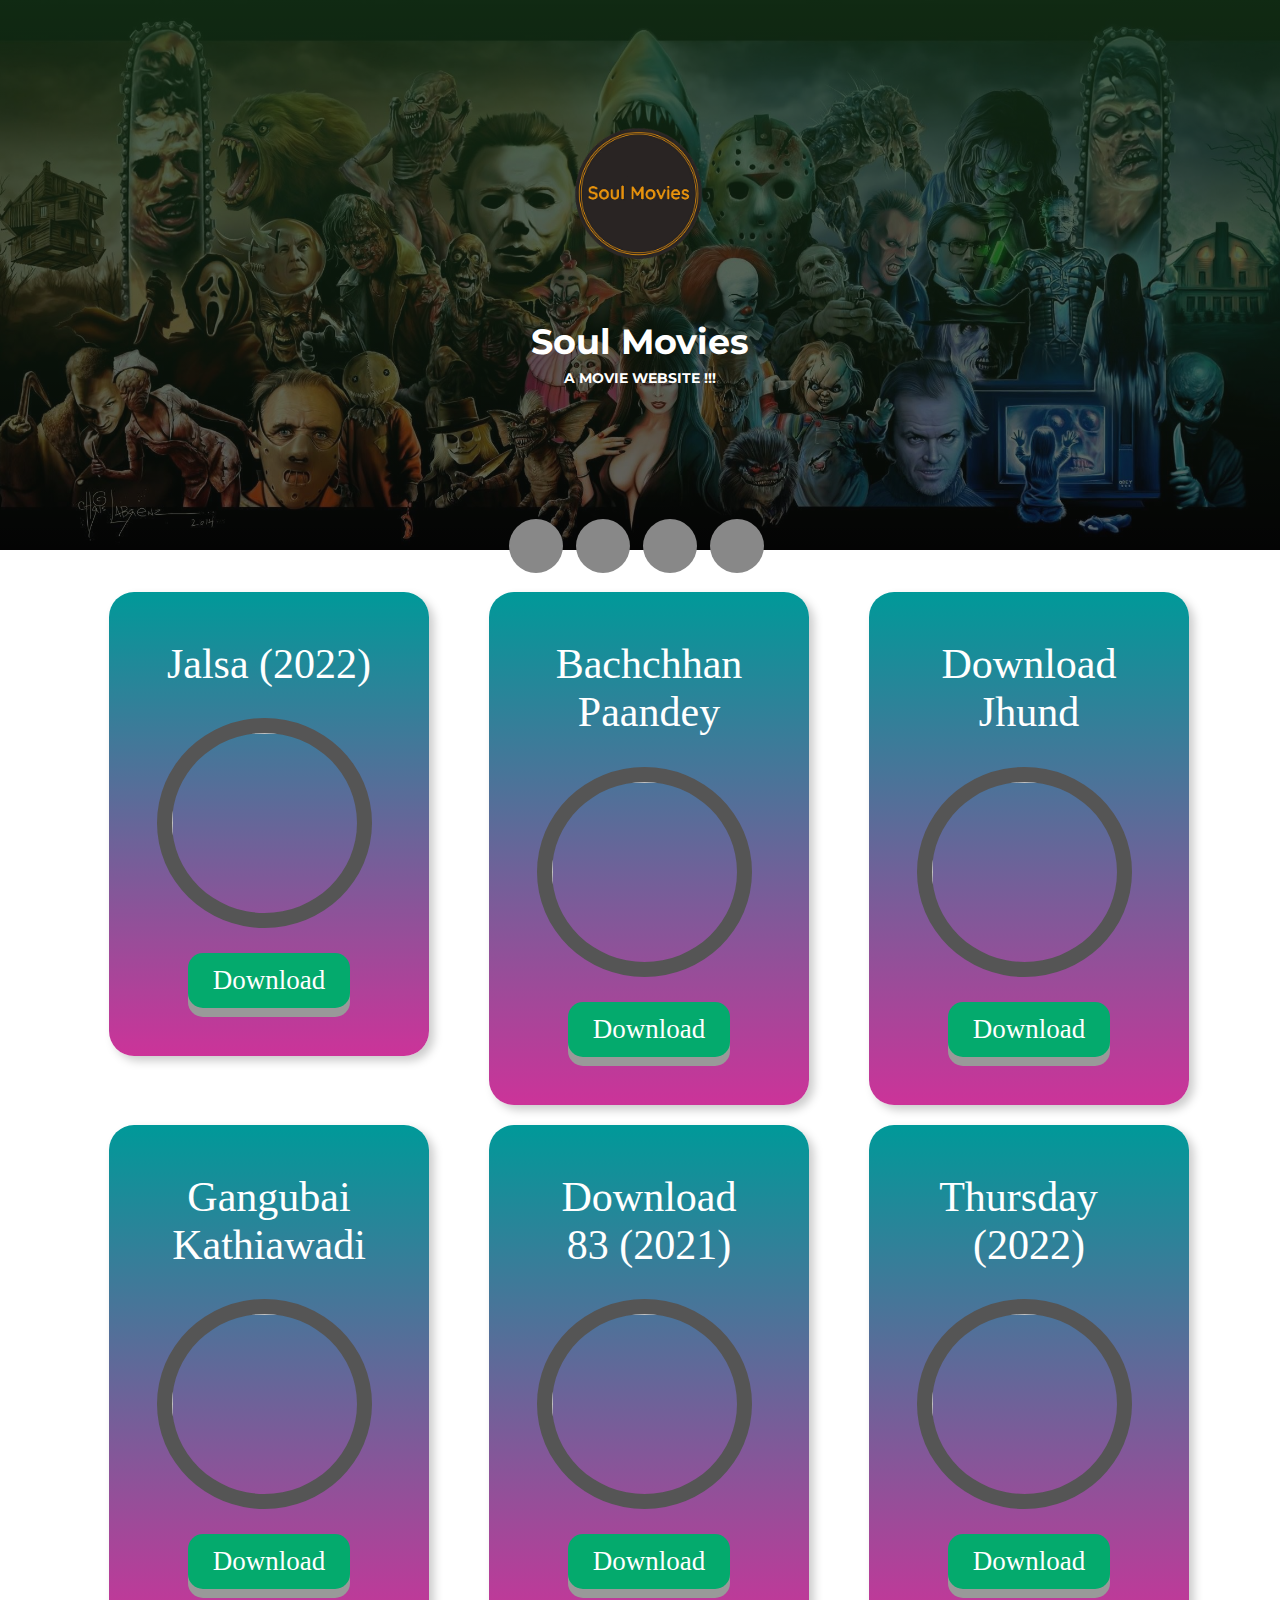
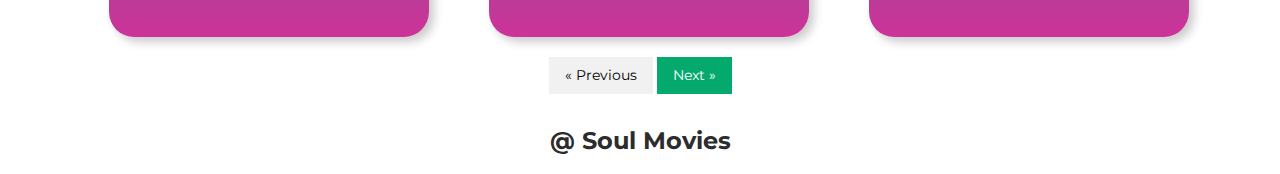
==== commit 568d6fe4: "Update lm.html" ====
--- a/lm.html
+++ b/lm.html
@@ -10,9 +10,9 @@
     <title>||SoulMovies||</title>
     <link href="https://fonts.googleapis.com/css?family=Montserrat:400,700,200" rel="stylesheet">
     <link href="https://maxcdn.bootstrapcdn.com/font-awesome/latest/css/font-awesome.min.css" rel="stylesheet">
-    <link href="css/aos.css?ver=1.1.0" rel="stylesheet">
-    <link href="css/bootstrap.min.css?ver=1.1.0" rel="stylesheet">
-    <link href="css/main.css?ver=1.1.0" rel="stylesheet">
+    <link href="../css/aos.css?ver=1.1.0" rel="stylesheet">
+    <link href="../css/bootstrap.min.css?ver=1.1.0" rel="stylesheet">
+    <link href="../css/main.css?ver=1.1.0" rel="stylesheet">
     <noscript>
       <style type="text/css">
         [data-aos] {
@@ -47,7 +47,7 @@
 
     .button {
       padding: 15px 25px;
-      font-size: 24px;
+      font-size: 27px;
       text-align: center;
       cursor: pointer;
       outline: none;
@@ -69,6 +69,7 @@
     .card {
     width: 320px;
     box-sizing: border-box;
+    font-size: 12px;
     padding: 4em;
     font-family: Ubuntu;
     border-radius: 25px;
@@ -125,10 +126,10 @@
 <div class="profile-page">
   <div class="wrapper">
     <div class="page-header page-header-small" filter-color="green">
-      <div class="page-header-image" data-parallax="true" style="background-image: url('images/cc-bg-2.jpg')"></div>
+      <div class="page-header-image" data-parallax="true" style="background-image: url('../images/cc-bg-2.jpg')"></div>
       <div class="container">
         <div class="content-center">
-          <div class="cc-profile-image"><a href="#"><img src="images/ash.jpg" alt="Image"/></a></div>
+          <div class="cc-profile-image"><a href="#"><img src="../images/ash.jpg" alt="Image"/></a></div>
           <div class="h2 title">Soul Movies</div>
           <p class="category text-white">A Movie Website !!! <br></p><a class="btn btn-primary smooth-scroll mr-2" href="mailto:ashwani221003@gmail.com" data-aos="zoom-in" data-aos-anchor="data-aos-anchor">Contact Me</a><a class="btn btn-primary" href="#" data-aos="zoom-in" data-aos-anchor="data-aos-anchor">Explore</a>
         </div>
@@ -154,103 +155,58 @@
     <div class="row">
 
 
-        <div class="col-sm">
-            <div class="card green">
-                <h1><center>The Kashmir Files</center></h1>
-                <div><img class="center" src="" width="215" height="210"></div>
-                <button>Sign Up</button>
-              </div>
-          </div>
-          <div class="col-sm">
-            <div class="card purple">
-                <h1><center>The Kashmir Files</center></h1>
-                <div><img class="center" src="" width="215" height="210"></div>
-                <button>Sign Up</button>
-              </div>
-          </div>
-    
+       
+    
+    
+
+
+              <div class="col-sm">
+                <div class="card red">
+                    <h1><center>Jalsa (2022)</center></h1>
+                    <div><img src="https://hdmoviesflix.cfd/wp-content/uploads/2022/03/Screenshot_3-200x300-2-200x300.png" class="center" src="" width="215" height="210"></div><br>
+                    <center><a class="button" href="https://hindimovie143.blogspot.com/2022/03/download-jalsa-2022-hindi-movie.html"> Download</a></center>
+                  </div> </div>
+    
+              <div class="col-sm">
+                <div class="card red">
+                    <h1><center> Bachchhan Paandey </center></h1>
+                    <div><img src="https://hdmoviesflix.cfd/wp-content/uploads/2022/03/xXibwd3a9Q4xZ3fRv9PCt01G0h4-200x300-1-200x300.jpg" class="center" src="" width="215" height="210"></div><br>
+                    <center><a class="button" href="https://hindimovie143.blogspot.com/2022/03/bachchhan-paandey.html"> Download</a></center>
+                  </div> </div>
+
           <div class="col-sm">
             <div class="card red">
-                <h1><center>The Kashmir Files</center></h1>
-                <div><img class="center" src="" width="215" height="210"></div>
-                <button>Sign Up</button>
+                <h1><center>Download Jhund</center></h1>
+                <div><img src="https://hdmoviesflix.cfd/wp-content/uploads/2022/03/Screenshot_5-200x300-1-200x300.png" class="center" src="" width="215" height="210"></div><br>
+                <center><a class="button" href="https://hindimovie143.blogspot.com/2022/03/download-jhund-2022-hindi-movie.html"> Download</a></center>
               </div> </div>
-    
-          <div class="col-sm">
-            <div class="card pink">
-                <h1><center>The Kashmir Files</center></h1>
-                <div><img class="center" src="" width="215" height="210"></div>
-                <button>Sign Up</button>
-              </div>
-          </div>
-
-        <div class="col-sm">
-            <div class="card green">
-                <h1><center>The Kashmir Files</center></h1>
-                <div><img class="center" src="" width="215" height="210"></div>
-                <button>Sign Up</button>
-              </div>
-          </div>
-          <div class="col-sm">
-            <div class="card purple">
-                <h1><center>The Kashmir Files</center></h1>
-                <div><img class="center" src="" width="215" height="210"></div>
-                <button>Sign Up</button>
-              </div>
-          </div>
-    
+      <div class="col-sm">
+        <div class="card red">
+            <h1><center>Gangubai Kathiawadi</center></h1>
+            <div><img src="https://hdmoviesflix.cfd/wp-content/uploads/2022/03/Screenshot_3-200x300-1-200x300.png" class="center" src="" width="215" height="210"></div><br>
+            <center><a class="button" href="https://hindimovie143.blogspot.com/2022/03/download-gangubai-kathiawadi-2022-hindi.html"> Download</a></center>
+          </div> </div>
+
           <div class="col-sm">
             <div class="card red">
-                <h1><center>The Kashmir Files</center></h1>
-                <div><img class="center" src="" width="215" height="210"></div>
-                <button>Sign Up</button>
+                <h1><center>Download 83 (2021)</center></h1>
+                <div><img src="https://hdmoviesflix.cfd/wp-content/uploads/2022/03/Screenshot_1-3-200x300-1-200x300.png" class="center" src="" width="215" height="210"></div><br>
+                <center><a class="button" href="https://hindimovie143.blogspot.com/2022/03/download-83-2021-hindi-movie.html"> Download</a></center>
               </div> </div>
-
-
-              <div class="col-sm">
-                <div class="card pink">
-                    <h1><center>The Kashmir Files</center></h1>
-                    <div><img class="center" src="" width="215" height="210"></div>
-                    <button>Sign Up</button>
-                  </div>
-              </div>
-    
-          <div class="col-sm">
-            <div class="card pink">
-                <h1><center>The Kashmir Files</center></h1>
-                <div><img class="center" src="" width="215" height="210"></div>
-                <button>Sign Up</button>
-              </div>
-          </div>
-
-      <div class="col-sm">
-        <div class="card green">
-            <h1><center>The Kashmir Files</center></h1>
-            <div><img class="center" src="" width="215" height="210"></div>
-            <button>Sign Up</button>
-          </div>
-      </div>
-      <div class="col-sm">
-        <div class="card purple">
-            <h1><center>The Kashmir Files</center></h1>
-            <div><img class="center" src="" width="215" height="210"></div>
-            <button>Sign Up</button>
-          </div>
-      </div>
 
       <div class="col-sm">
         <div class="card red">
-            <h1><center>The Kashmir Files</center></h1>
-            <div><img class="center" src="" width="215" height="210"></div>
-            <button>Sign Up</button>
+            <h1><center>Thursday &nbsp  (2022)</center></h1>
+            <div><img src="https://hdmoviesflix.cfd/wp-content/uploads/2022/02/A-Thursday-2022-Hindi-HDRip-Full-Movie-200x300.jpg" class="center" src="" width="215" height="210"></div><br>
+            <center><a class="button" href="https://hindimovie143.blogspot.com/2022/03/download-thursday-2022-hotstar-film.html"> Download</a></center>
           </div> </div>
 
-     
+          
     </div>
   </div><center>
   <a href="#" class="previous">&laquo; Previous</a>
-<a href="#" class="next">Next &raquo;</a></center>
-  <div class="h4 title text-center">@ Soul Movies</div>
+<a href="#" class="next">Next &raquo;</a>
+  <div class="h4 title text-center">@ Soul Movies</div></center>
 
 </body>
 </html>
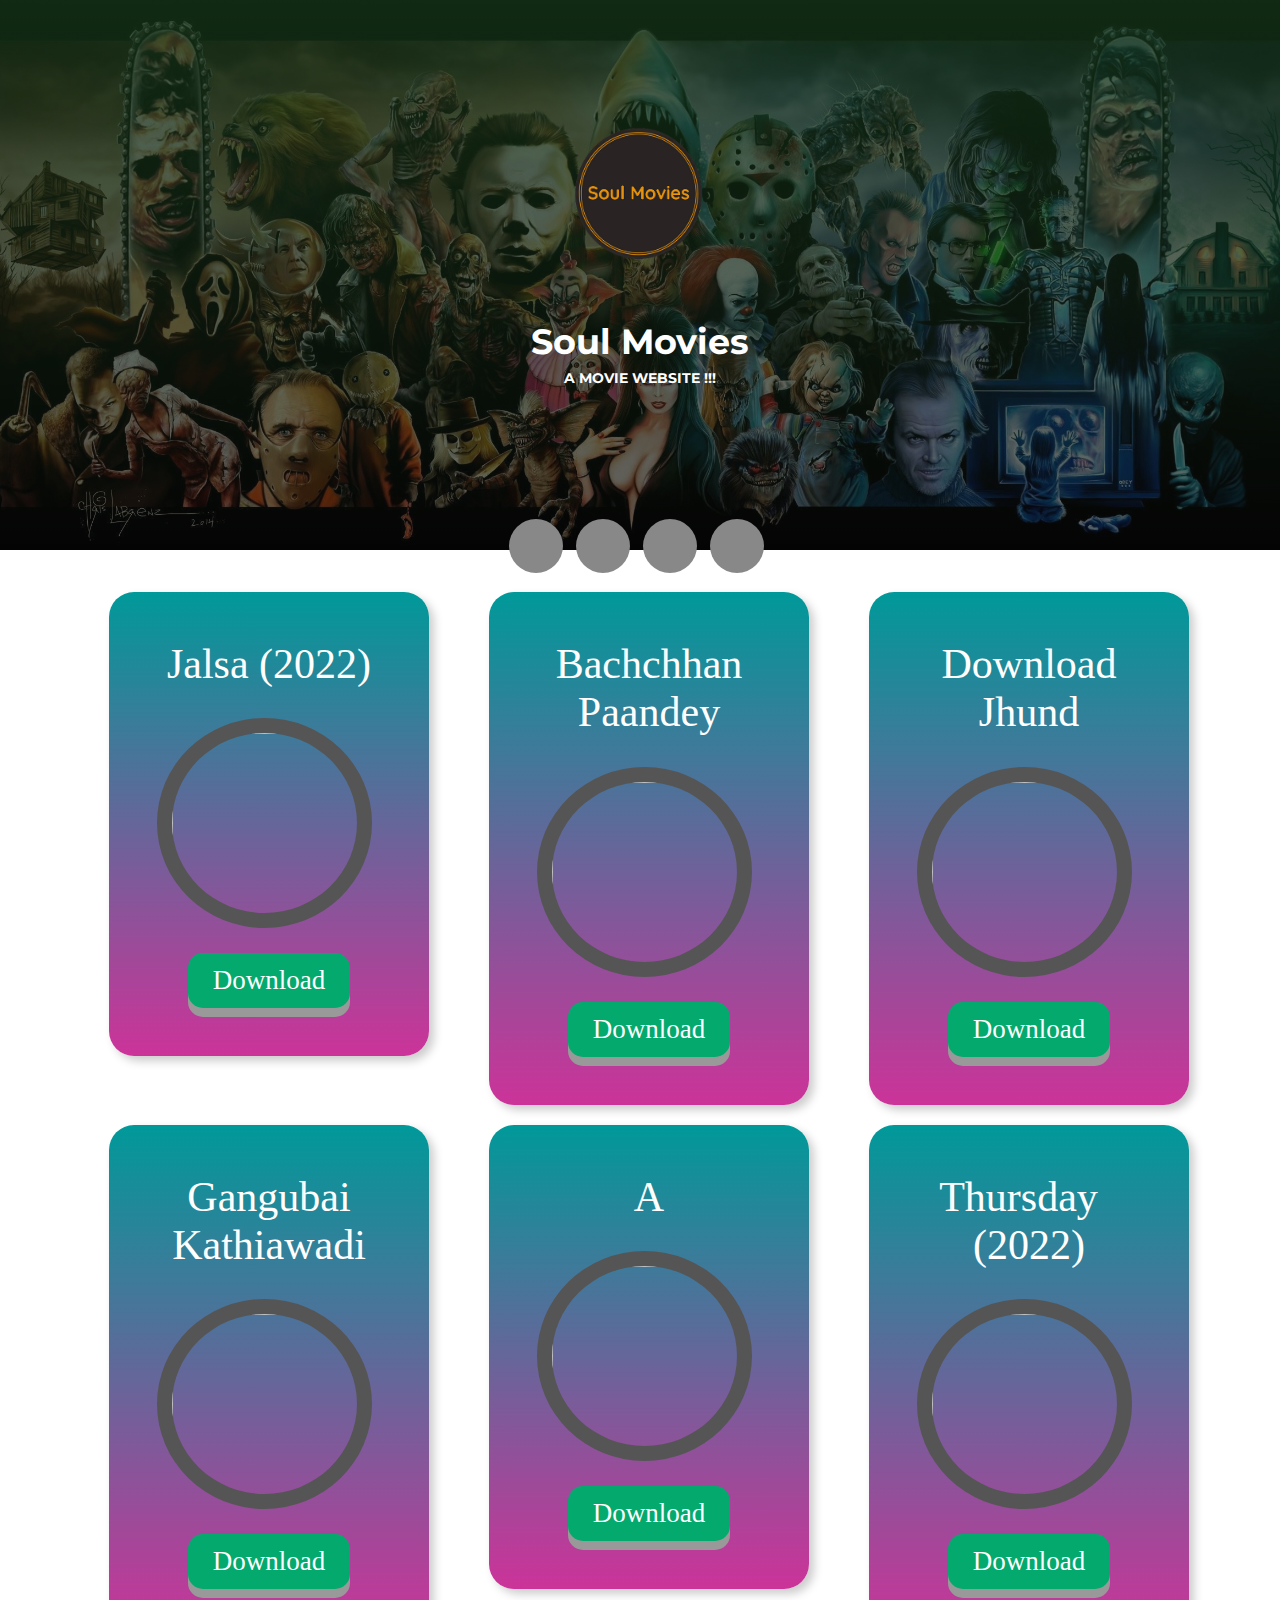
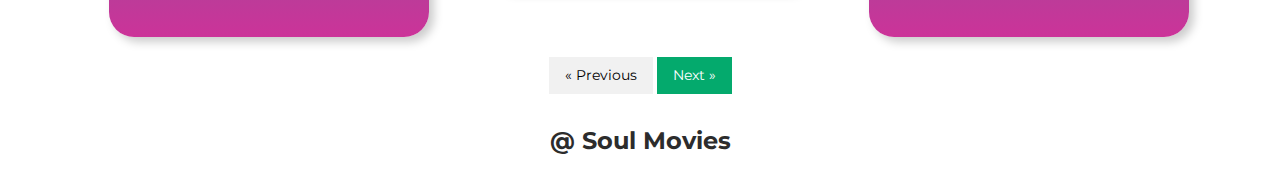
==== commit 14065364: "m" ====
--- a/lm.html
+++ b/lm.html
@@ -189,7 +189,7 @@
 
           <div class="col-sm">
             <div class="card red">
-                <h1><center>Download 83 (2021)</center></h1>
+                <h1><center> A</center></h1>
                 <div><img src="https://hdmoviesflix.cfd/wp-content/uploads/2022/03/Screenshot_1-3-200x300-1-200x300.png" class="center" src="" width="215" height="210"></div><br>
                 <center><a class="button" href="https://hindimovie143.blogspot.com/2022/03/download-83-2021-hindi-movie.html"> Download</a></center>
               </div> </div>
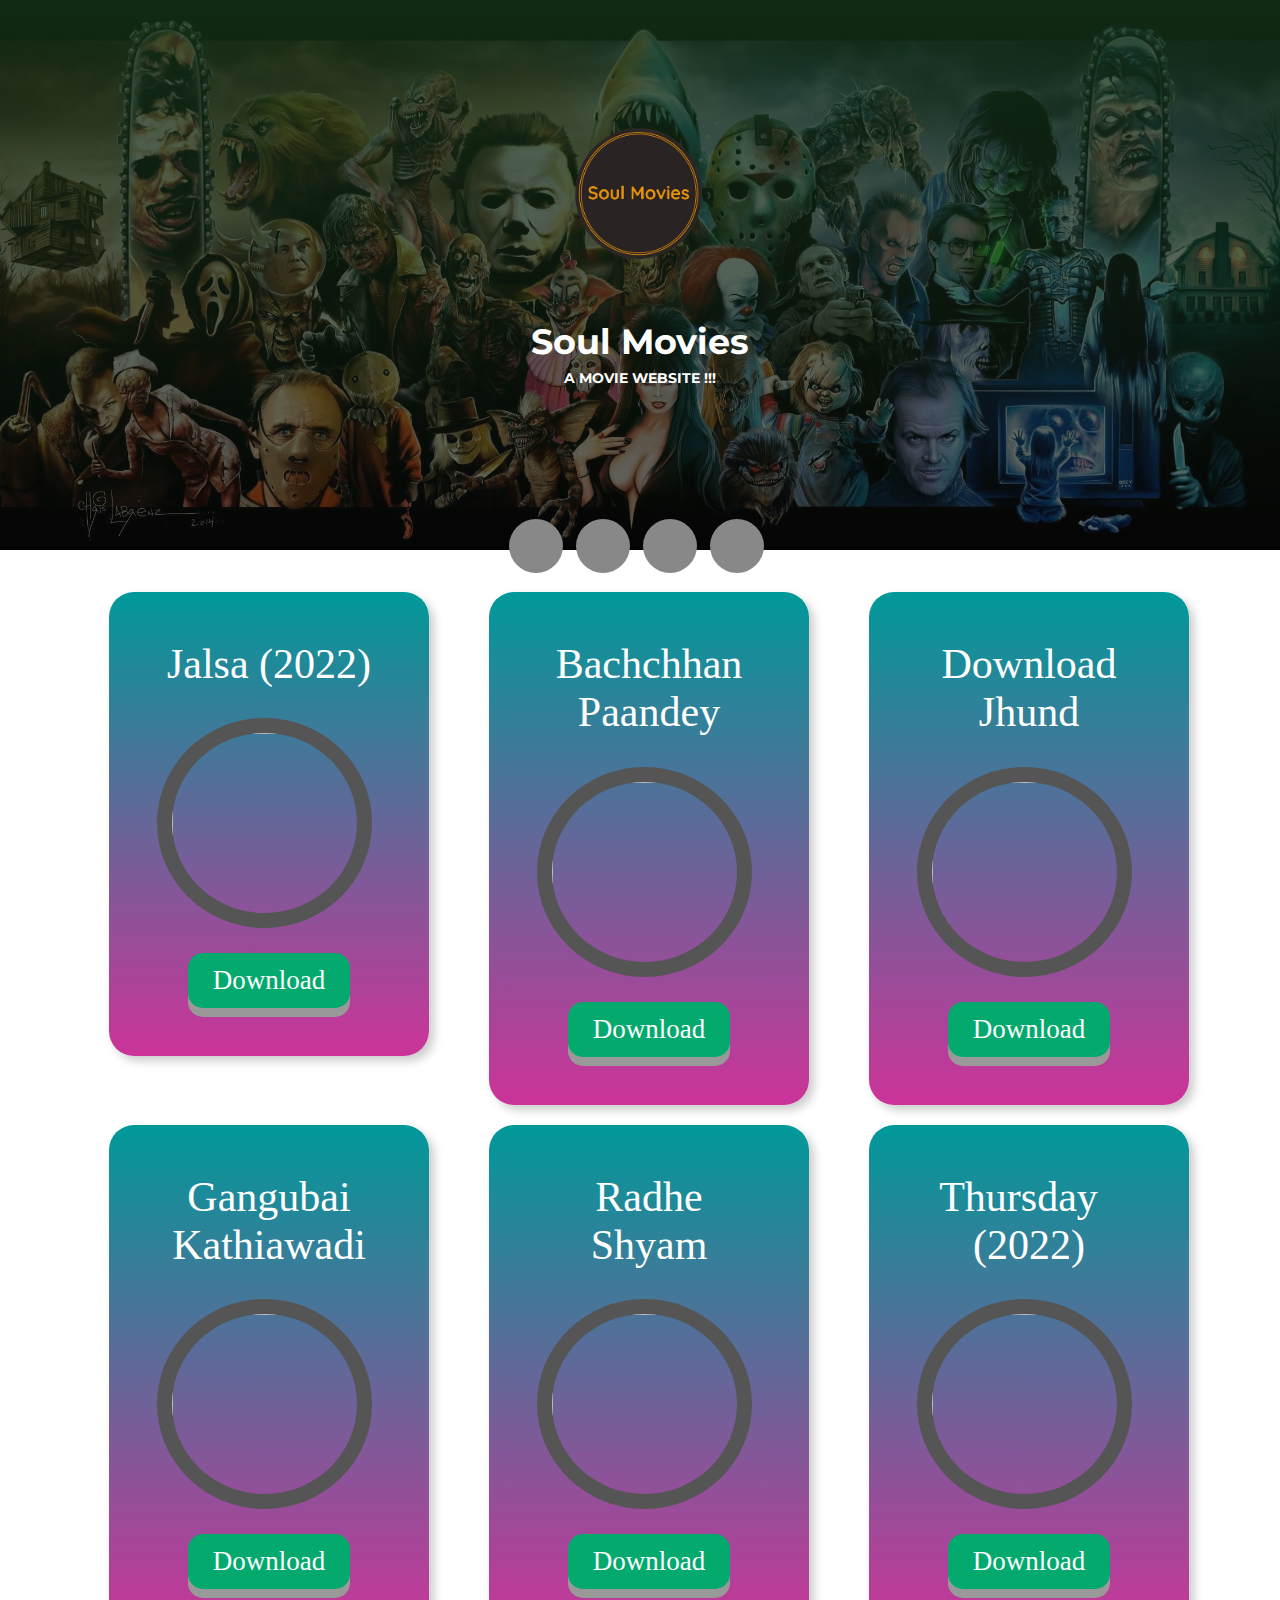
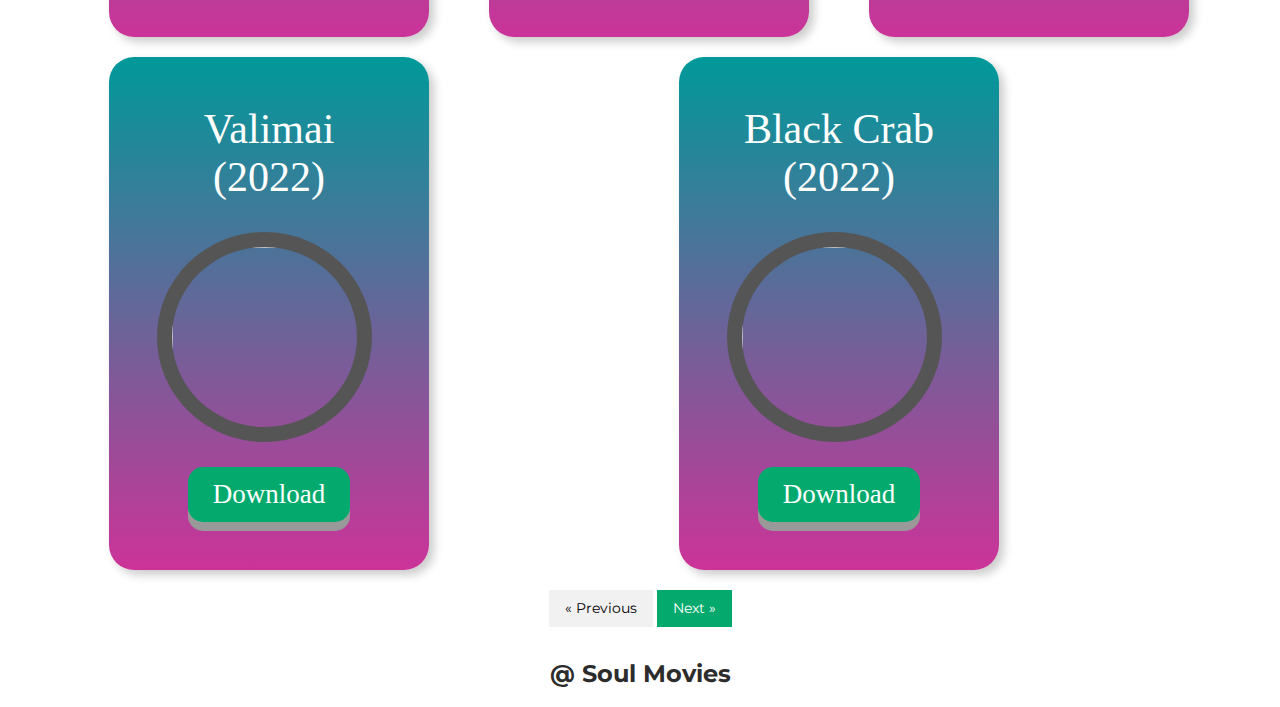
==== commit 105b345f: "Update lm.html" ====
--- a/lm.html
+++ b/lm.html
@@ -189,11 +189,11 @@
 
           <div class="col-sm">
             <div class="card red">
-                <h1><center> A</center></h1>
-                <div><img src="https://hdmoviesflix.cfd/wp-content/uploads/2022/03/Screenshot_1-3-200x300-1-200x300.png" class="center" src="" width="215" height="210"></div><br>
-                <center><a class="button" href="https://hindimovie143.blogspot.com/2022/03/download-83-2021-hindi-movie.html"> Download</a></center>
+                <h1><center> Radhe Shyam </center></h1>
+                <div><img src="https://hdmoviesflix.cfd/wp-content/uploads/2022/03/Radhe_Shyam-v1-200x300.jpg" class="center" src="" width="215" height="210"></div><br>
+                <center><a class="button" href="https://hindimovie143.blogspot.com/2022/03/download-radhe-shyam-2022-hindi-movie.html"> Download</a></center>
               </div> </div>
-
+          
       <div class="col-sm">
         <div class="card red">
             <h1><center>Thursday &nbsp  (2022)</center></h1>
@@ -201,6 +201,22 @@
             <center><a class="button" href="https://hindimovie143.blogspot.com/2022/03/download-thursday-2022-hotstar-film.html"> Download</a></center>
           </div> </div>
 
+          <div class="col-sm">
+            <div class="card red">
+                <h1><center>Valimai (2022) </center></h1>
+                <div><img src="https://hdmoviesflix.cfd/wp-content/uploads/2022/03/MV5BZmQ5NTBmMDgtZmRlMi00MDNmLTg1MWUtMTU3ZGZiMDQ3NzE0XkEyXkFqcGdeQXVyMTEzNzg0Mjkx._V1_-200x300.jpg" class="center" src="" width="215" height="210"></div><br>
+                <center><a class="button" href="https://hindimovie143.blogspot.com/2022/03/download-valimai-2022-hindi-movie.html"> Download</a></center>
+              </div> </div>
+
+              <div class="col-sm">
+                <div class="card red">
+                    <h1><center>Black Crab (2022)</center></h1>
+                    <div><img src="https://themoviesflix.com.se/wp-content/uploads/2022/03/Download-Black-Crab-2022-Hindi-English-720p-WeB-DL-Esubs-200x300-1.jpg" class="center" src="" width="215" height="210"></div><br>
+                    <center><a class="button" href="https://hindimovie143.blogspot.com/2022/03/black-crab-2022.html"> Download</a></center>
+                  </div> </div>
+
+                  
+
           
     </div>
   </div><center>
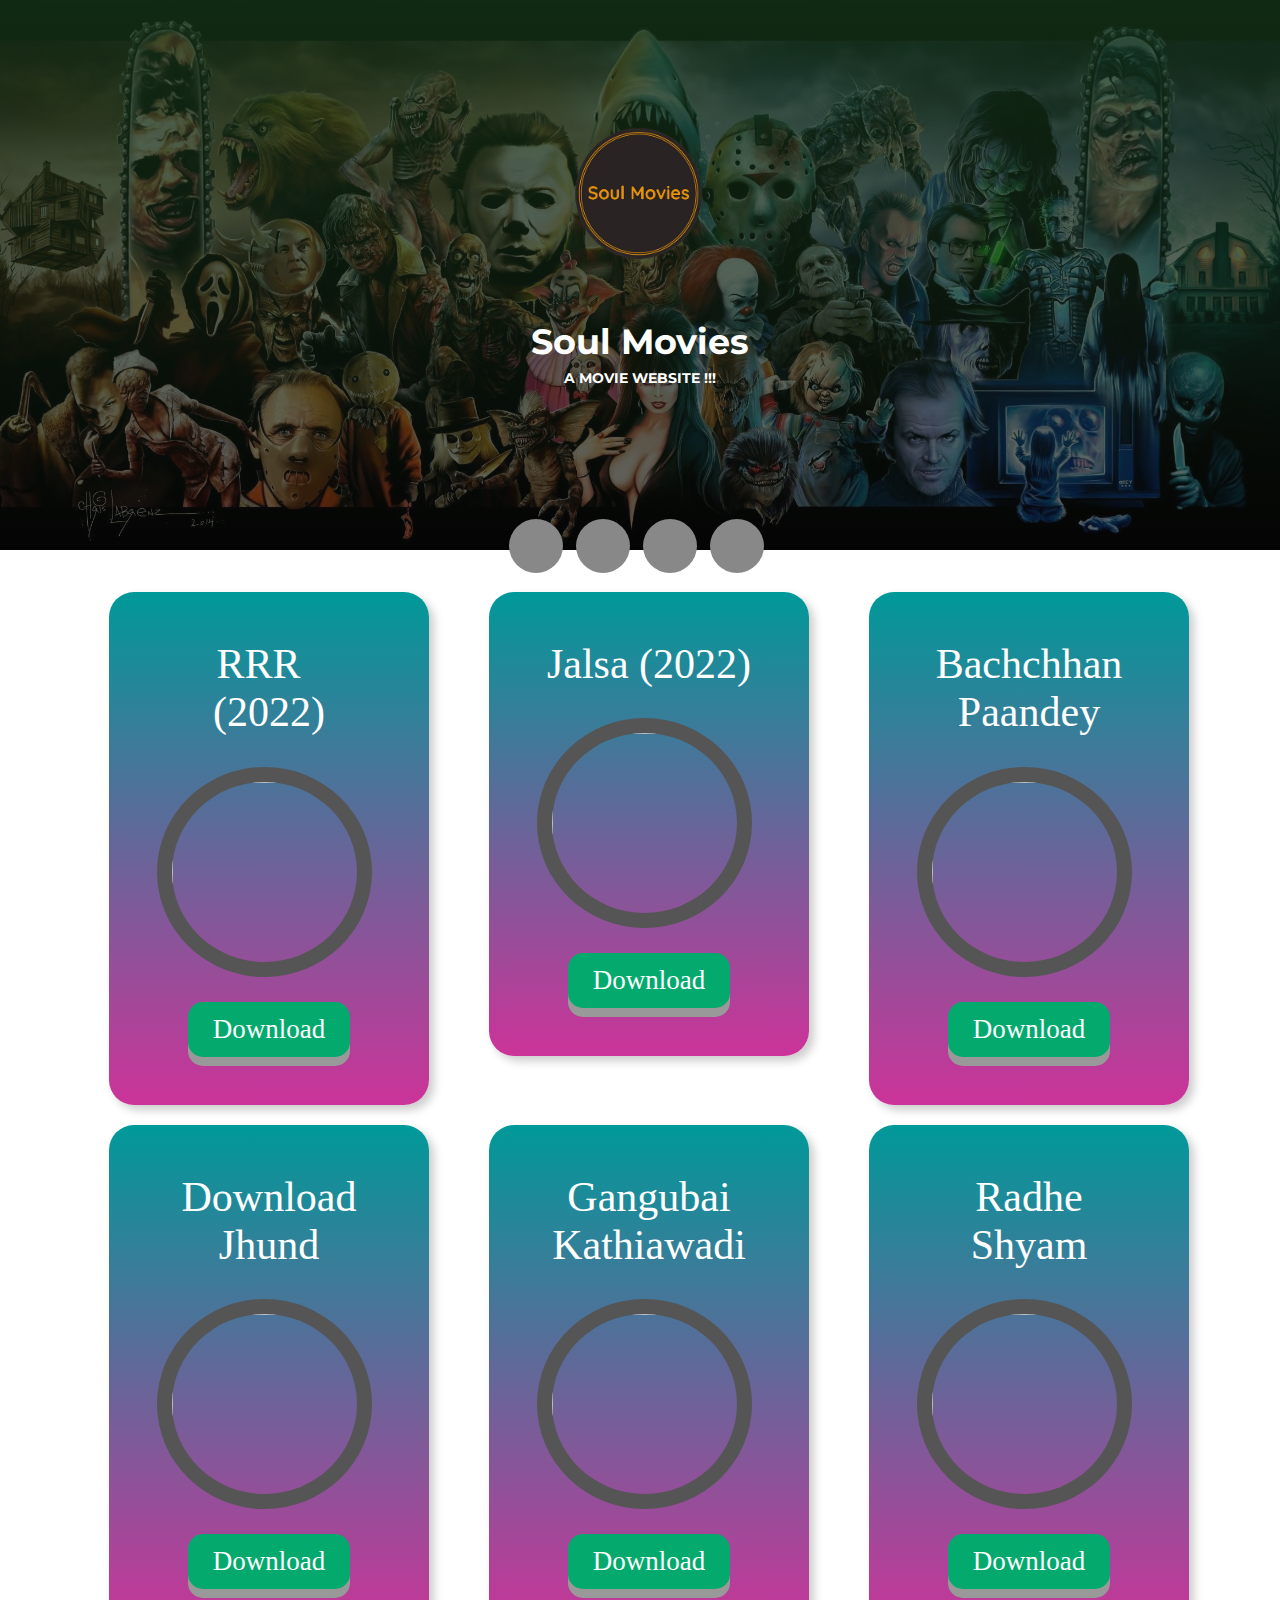
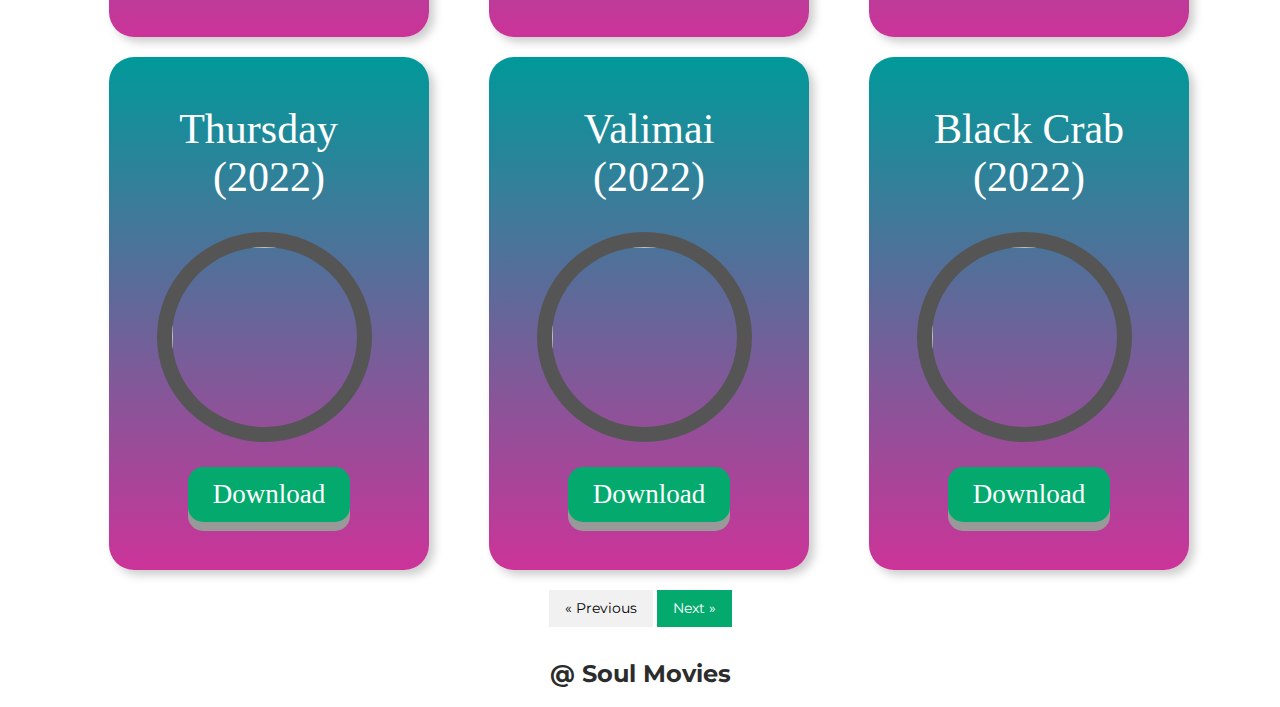
==== commit 3624d257: "Update lm.html" ====
--- a/lm.html
+++ b/lm.html
@@ -153,12 +153,17 @@
   
 <div class="container">
     <div class="row">
-
+     
 
        
     
     
-
+      <div class="col-sm">
+        <div class="card red">
+            <h1><center>RRR &nbsp; (2022)</center></h1>
+            <div><img src="https://www.pinkvilla.com/imageresize/_rrr_postponed.jpg?width=752&format=webp&t=pvorg" class="center" src="" width="215" height="210"></div><br>
+            <center><a class="button" href=" https://hindimovie143.blogspot.com/2022/03/rrr.html"> Download</a></center>
+          </div> </div>
 
               <div class="col-sm">
                 <div class="card red">
